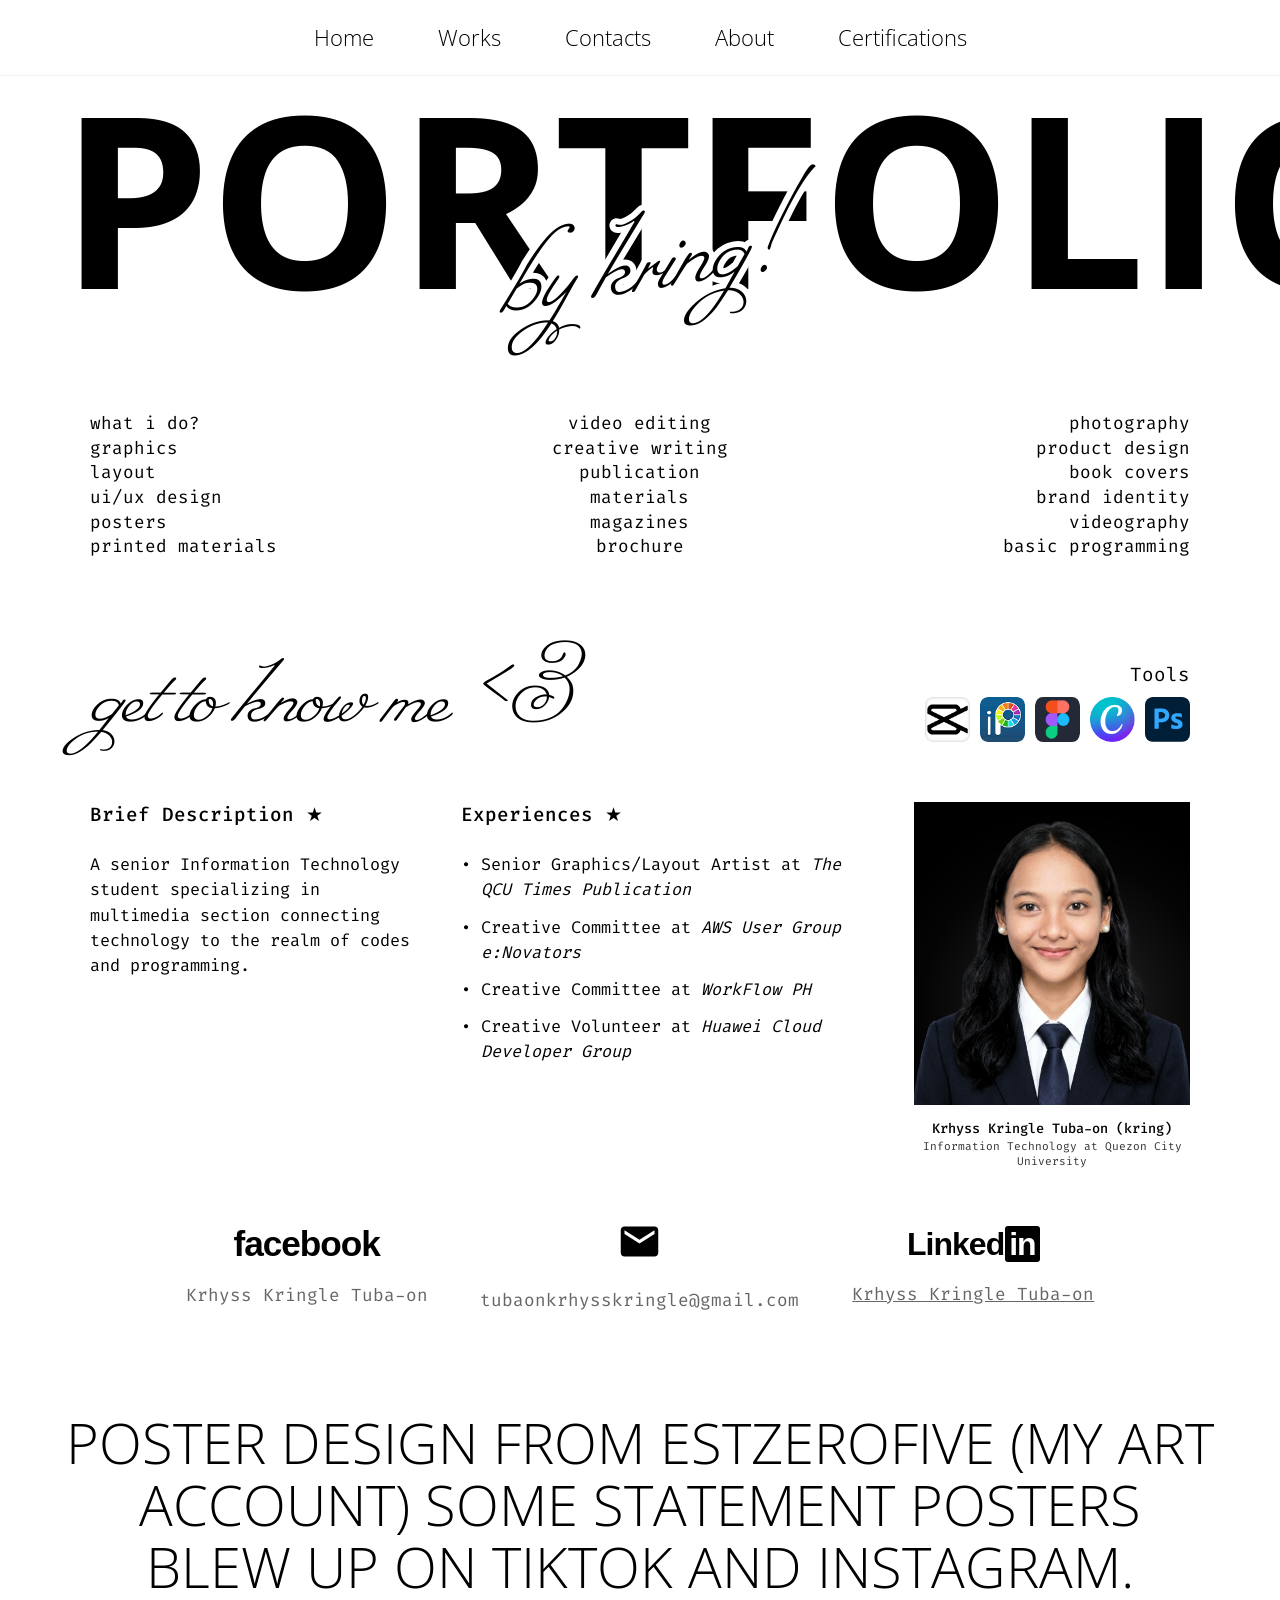
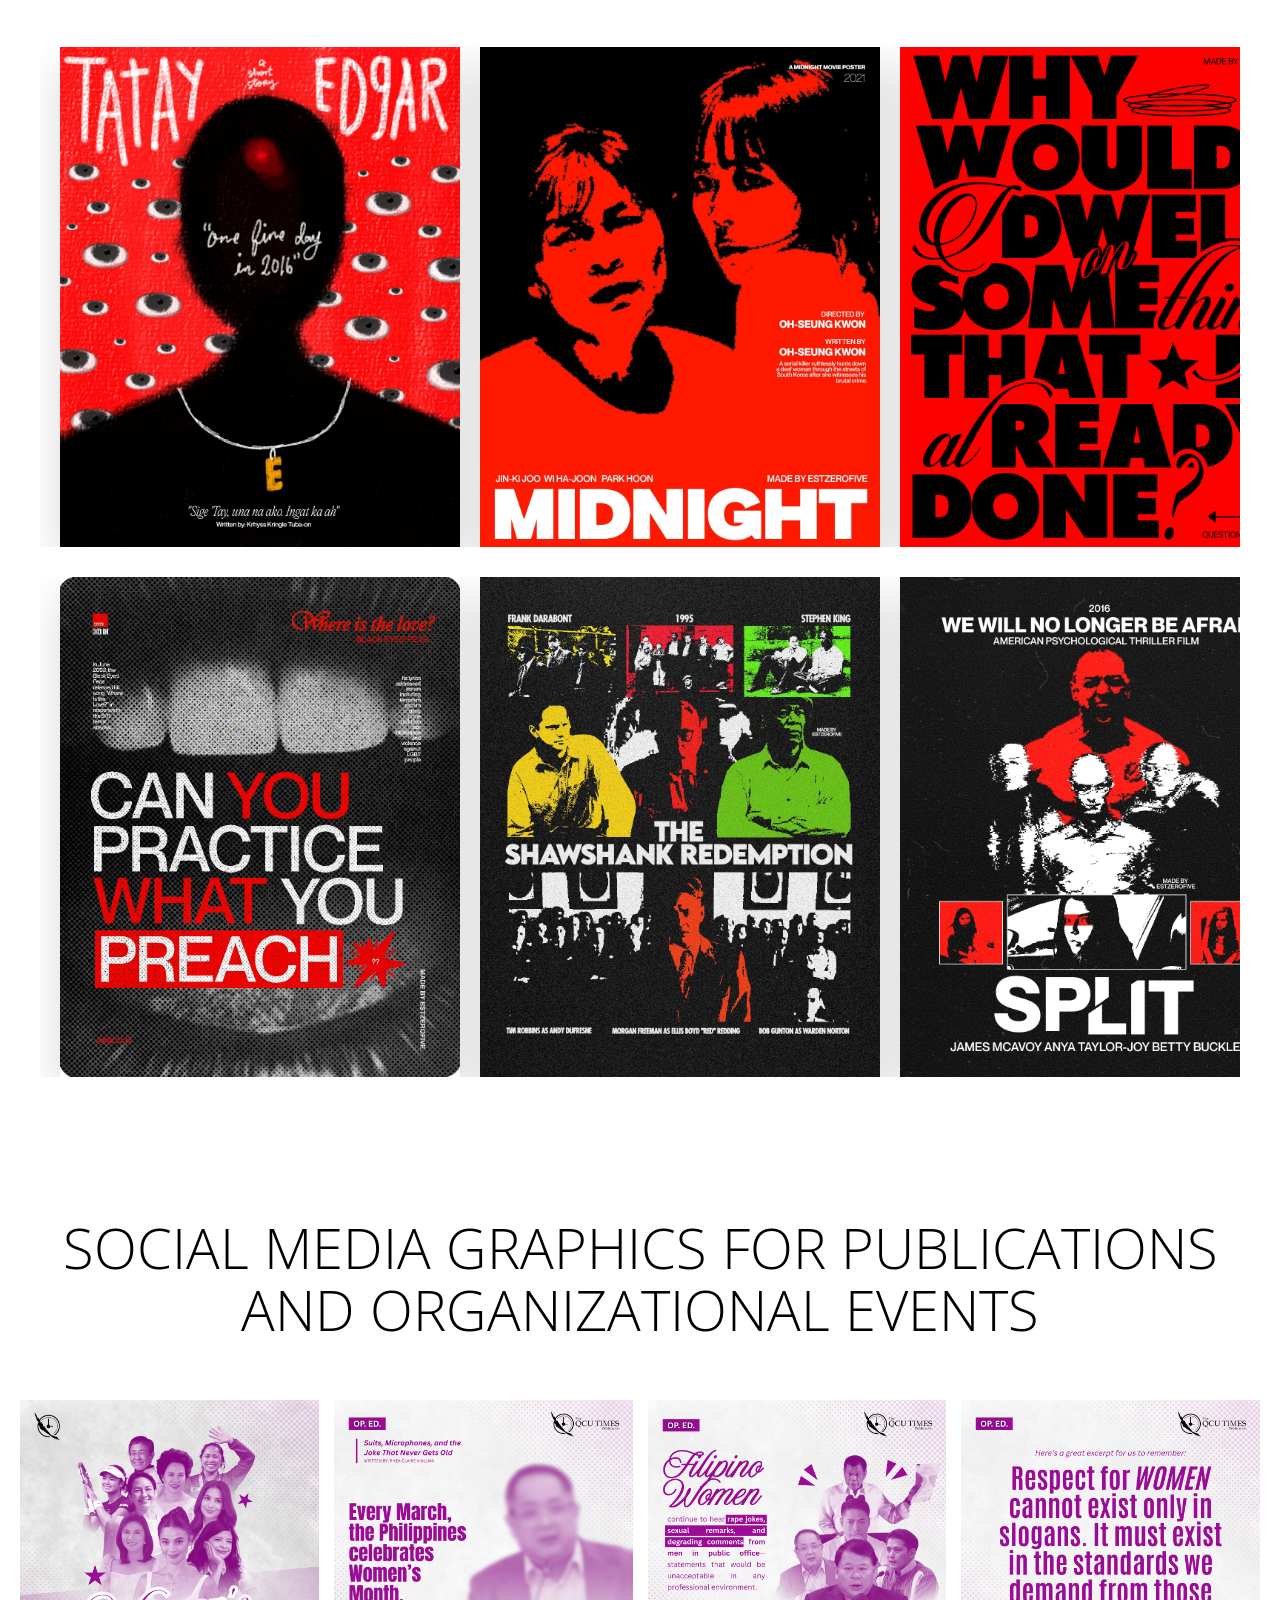
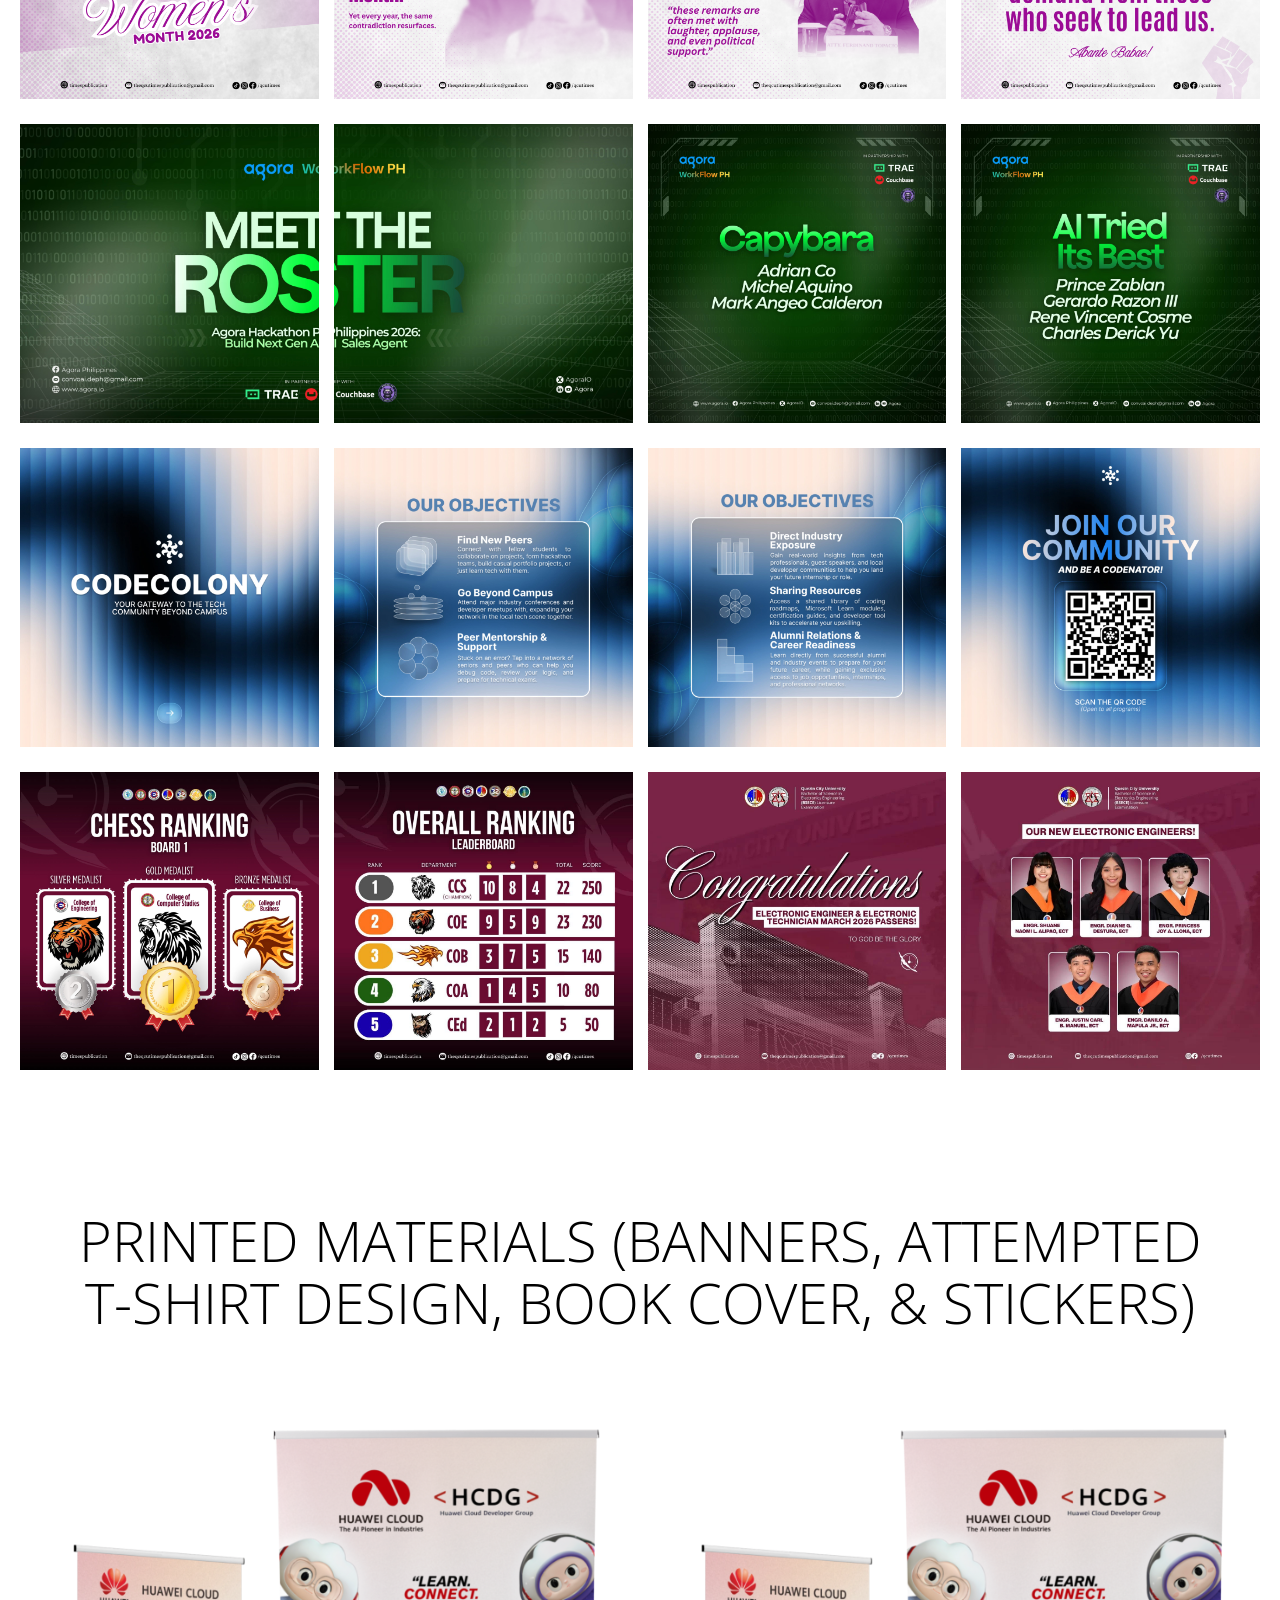
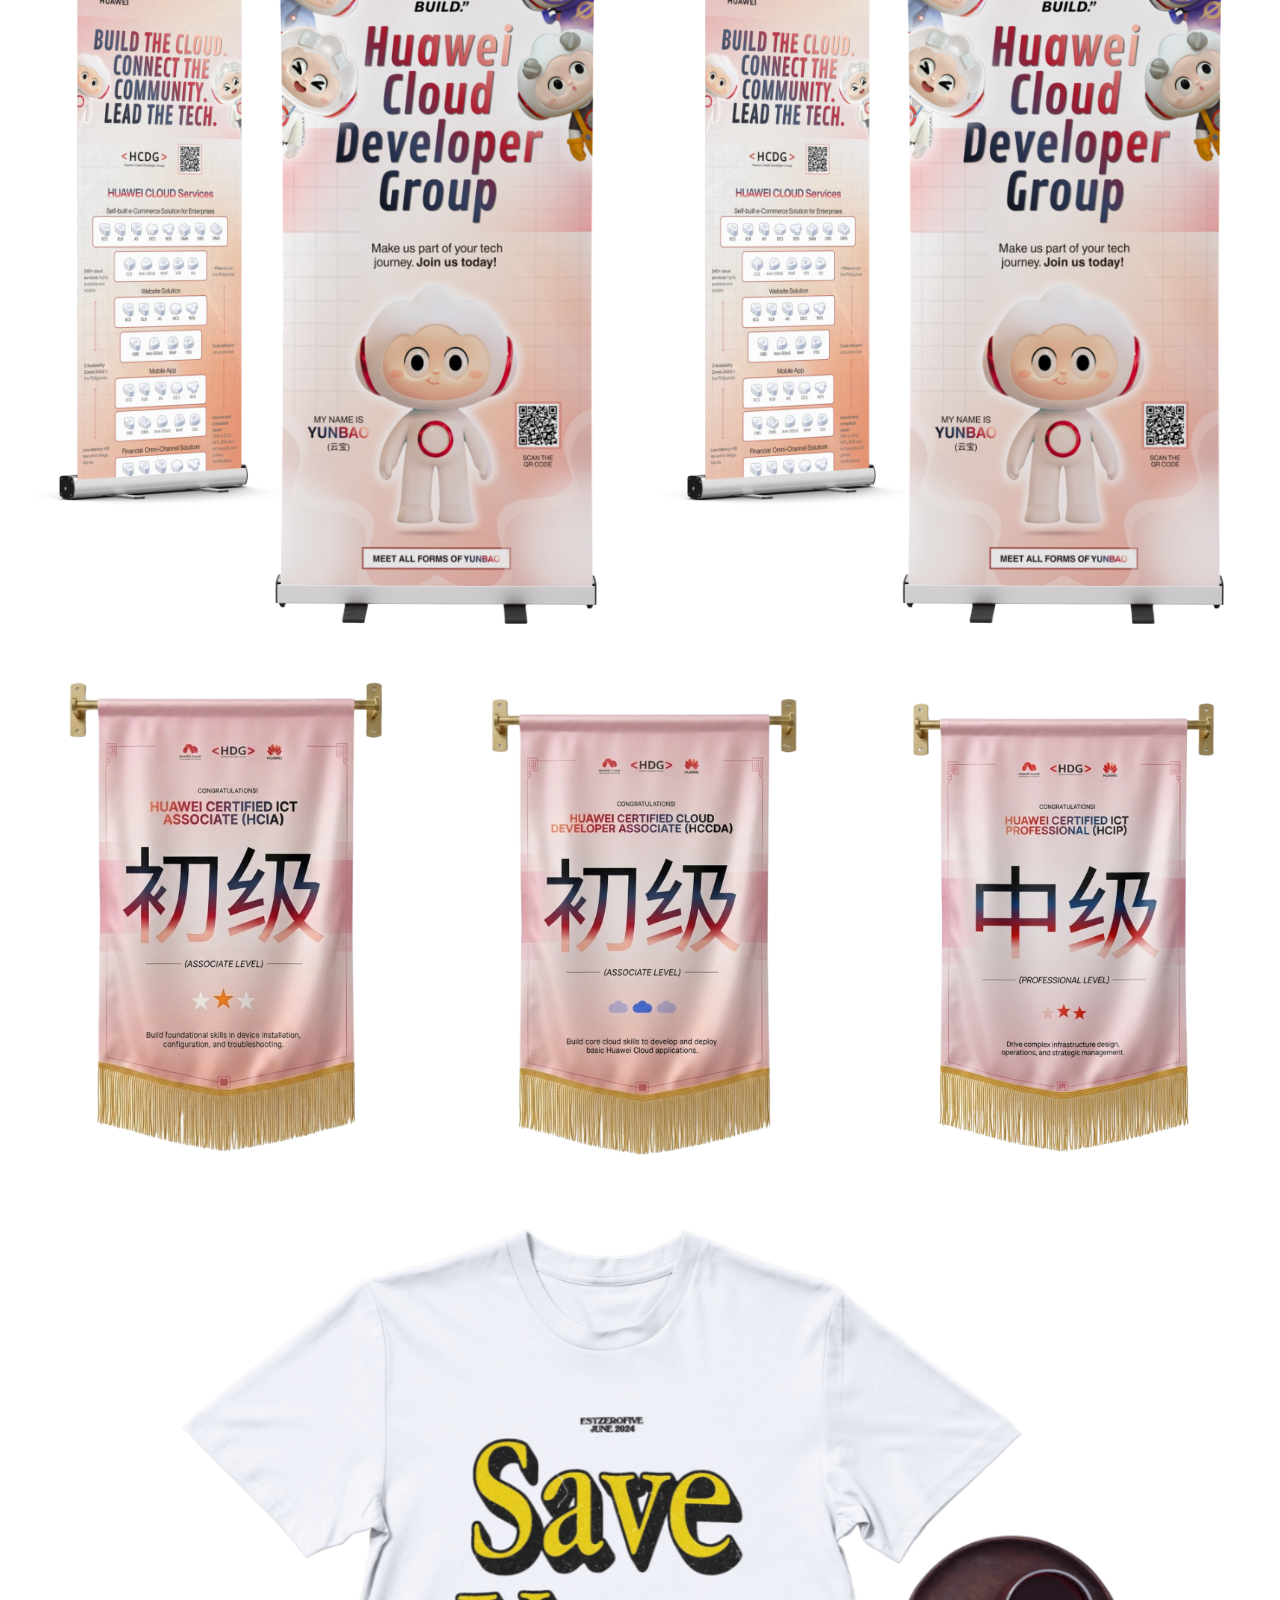
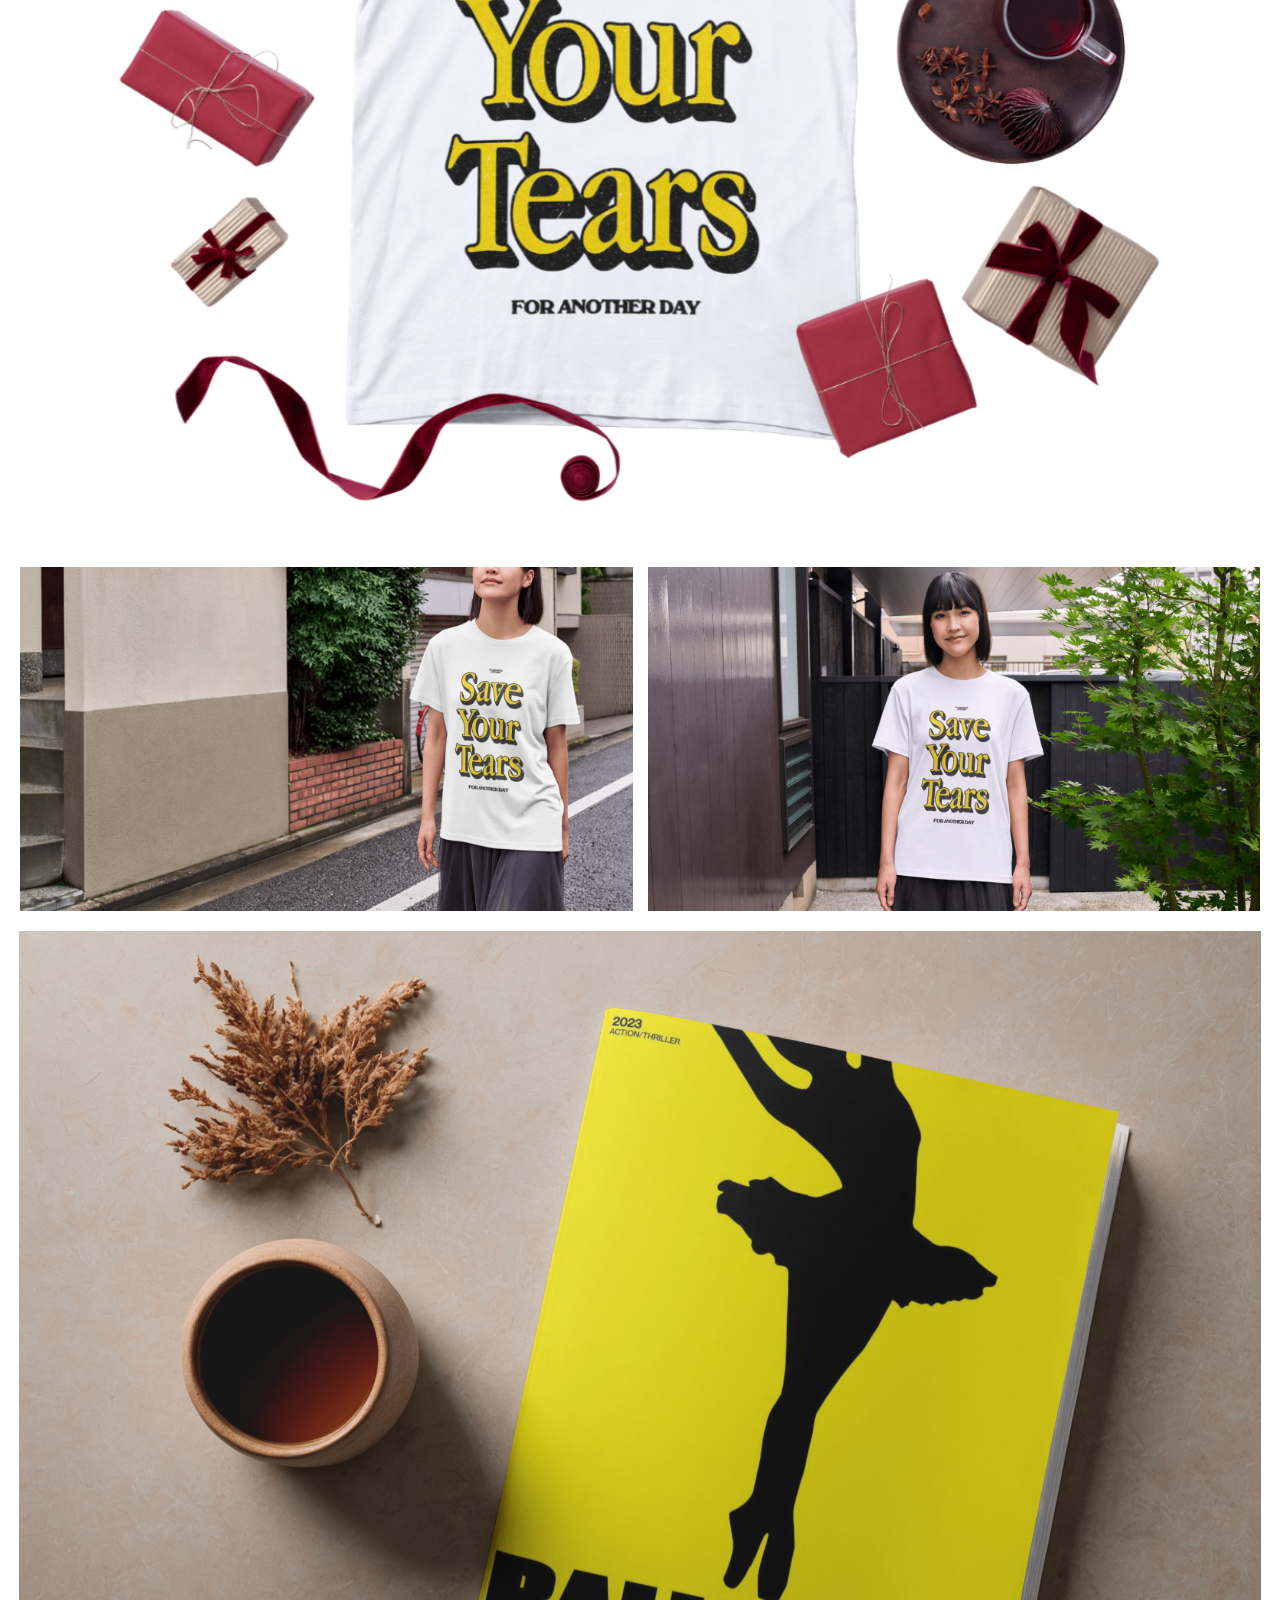
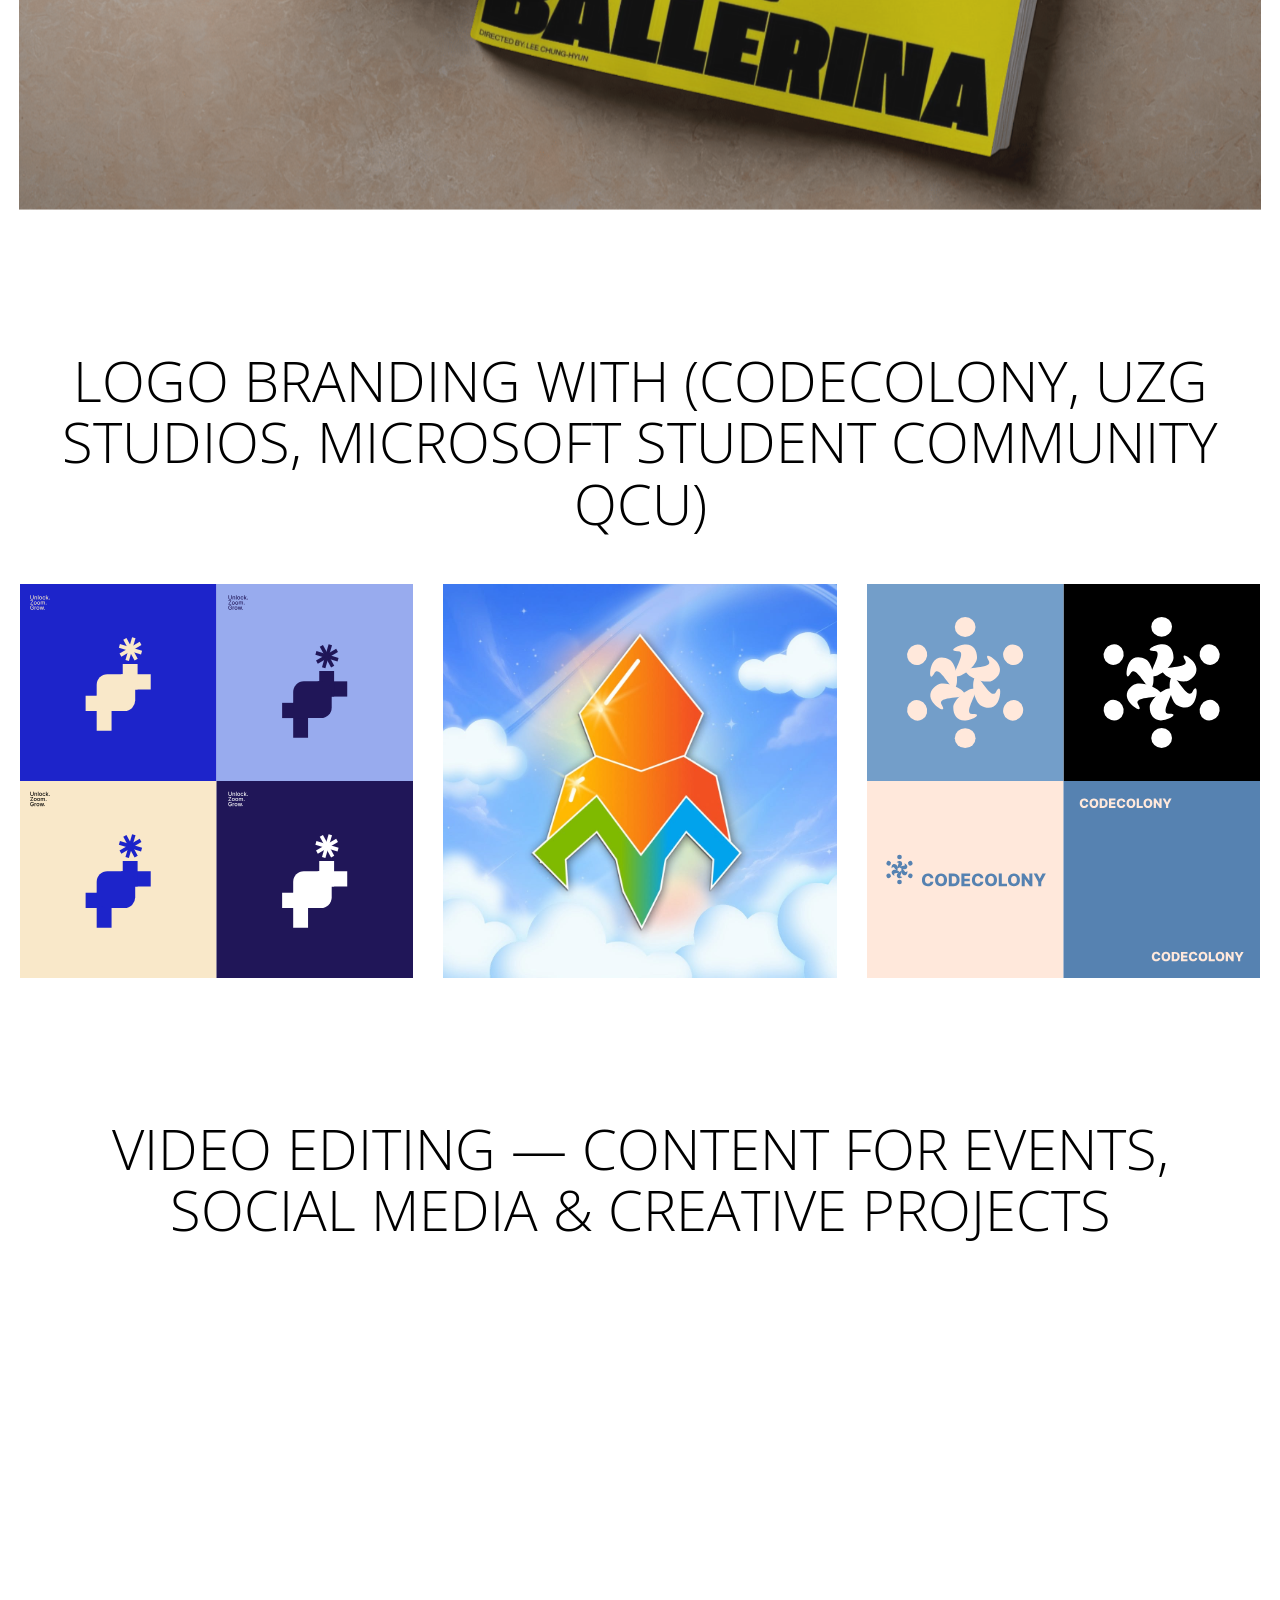
==== index.html @ c49d23ec "Eto na ang paglahatan" ====
<!DOCTYPE html>
<html lang="en">
<head>
  <meta charset="UTF-8">
  <meta name="viewport" content="width=device-width, initial-scale=1.0">
  <title>PORTFOLIO by kring!</title>
  
  <!-- Google Fonts Import -->
  <link rel="preconnect" href="https://fonts.googleapis.com">
  <link rel="preconnect" href="https://fonts.gstatic.com" crossorigin>
  <link href="https://fonts.googleapis.com/css2?family=Fira+Code:wght@300;400;500&family=Miss+Fajardose&family=Open+Sans+Condensed:wght@300;700&display=swap" rel="stylesheet">
  
  <link rel="stylesheet" href="style.css">
</head>
<body>

  <!-- Navigation -->
  <nav class="navbar">
    <a href="index.html">Home</a>
    <a href="works.html">Works</a>
    <a href="contacts.html">Contacts</a>
    <a href="about.html">About</a>
    <a href="certificate.html">Certifications</a>
  </nav>

 <!-- Hero Section -->
<section class="hero-section">
  <div class="hero-wrapper">
    
    <!-- Title -->
    <div class="hero-title-container">
      <h1 class="hero-main-text">PORTFOLIO</h1>
      <span class="hero-script-text">by kring!</span>
    </div>

    <!-- What I Do Grid -->
    <div class="what-i-do-grid">
      <div class="grid-col left">
        <p class="col-header">what i do?</p>
        <p>graphics</p>
        <p>layout</p>
        <p>ui/ux design</p>
        <p>posters</p>
        <p>printed materials</p>
      </div>

      <div class="grid-col center">
        <p>video editing</p>
        <p>creative writing</p>
        <p>publication</p>
        <p>materials</p>
        <p>magazines</p>
        <p>brochure</p>
      </div>

      <div class="grid-col right">
        <p>photography</p>
        <p>product design</p>
        <p>book covers</p>
        <p>brand identity</p>
        <p>videography</p>
        <p>basic programming</p>
      </div>
    </div>

  </div>
</section>
  <!-- About Section -->
  <section class="about-section">
    <div class="about-top">
      <h2 class="about-title">get to know me &lt;3</h2>
      
      <div class="tools-container">
        <p class="tools-label">Tools</p>
        <div class="tools-icons">
          <!-- Palitan ang src ng tunay mong tool icon paths -->
          <img src="./pictures/capcut.png" alt="CapCut">
          <img src="./pictures/ibis.png" alt="ibisPaint">
          <img src="./pictures/figma.png" alt="Figma">
          <img src="./pictures/canva.png" alt="Canva">
          <img src="./pictures/ps.png" alt="Photoshop">
        </div>
      </div>
    </div>

    <div class="about-content">
      <div class="about-column">
        <h3>Brief Description ★</h3>
        <p>A senior Information Technology student specializing in multimedia section connecting technology to the realm of codes and programming.</p>
      </div>

      <div class="about-column">
        <h3>Experiences ★</h3>
        <ul>
          <li>Senior Graphics/Layout Artist at <em>The QCU Times Publication</em></li>
          <li>Creative Committee at <em>AWS User Group e:Novators</em></li>
          <li>Creative Committee at <em>WorkFlow PH</em></li>
          <li>Creative Volunteer at <em>Huawei Cloud Developer Group</em></li>
        </ul>
      </div>

      <div class="profile-column">
        <div class="profile-frame">
          <img src="./pictures/kring.svg" alt="Krhyss Kringle Tuba-on">
        </div>
        <p class="profile-name">Krhyss Kringle Tuba-on (kring)</p>
        <p class="profile-sub">Information Technology at Quezon City University</p>
      </div>
    </div>
  </section>

  <!-- Contact Section -->
  <section class="contact-section">
    <div class="contact-grid">
      
      <div class="contact-item">
        <div class="contact-logo text-logo">facebook</div>
        <a href="https://facebook.com/tubaon.krhysskringle" target="_blank">Krhyss Kringle Tuba-on</a>
      </div>

      <div class="contact-item">
        <div class="contact-logo icon-logo">
          <!-- Gmail / M Logo Icon -->
          <svg viewBox="0 0 24 24" width="45" height="45" fill="#000">
            <path d="M20 4H4c-1.1 0-2 .9-2 2v12c0 1.1.9 2 2 2h16c1.1 0 2-.9 2-2V6c0-1.1-.9-2-2-2zm0 4l-8 5-8-5V6l8 5 8-5v2z"/>
          </svg>
        </div>
        <a href="https://mail.google.com/mail/?view=cm&fs=1&to=tubaonkrhysskringle@gmail.com">tubaonkrhysskringle@gmail.com</a>
      </div>

      <div class="contact-item">
        <div class="contact-logo text-logo linkedin">Linked<span>in</span></div>
        <a href="https://linkedin.com/in/krhyss-kringle-tuba-on-937260371/" target="_blank" class="underline-link">Krhyss Kringle Tuba-on</a>
      </div>

    </div>
  </section>  

  <!-- Section 1: Posters -->
  <section class="portfolio-section" id="works">
    <h2 class="section-title">
      POSTER DESIGN FROM ESTZEROFIVE (MY ART ACCOUNT) SOME STATEMENT POSTERS BLEW UP ON TIKTOK AND INSTAGRAM.
    </h2>
    <div class="gallery-carousel top-carousel">
      <div class="carousel-track">
        <img src="./posters/a.jpg" alt="Poster Design">
        <img src="./posters/12.jpg" alt="Poster Design">
        <img src="./posters/d.png" alt="Poster Design">
        <img src="./posters/14.jpg" alt="Poster Design">
        <img src="./posters/13.jpg" alt="Poster Design">
        <img src="./posters/a.jpg" alt="Poster Design">
        <img src="./posters/12.jpg" alt="Poster Design">
        <img src="./posters/d.png" alt="Poster Design">
        <img src="./posters/14.jpg" alt="Poster Design">
        <img src="./posters/13.jpg" alt="Poster Design">
      </div>
    </div>

    <div class="gallery-carousel bottom-carousel">
      <div class="carousel-track">
        <img src="./posters/9.jpg" alt="Poster Design">
        <img src="./posters/10.jpg" alt="Poster Design">
        <img src="./posters/11.jpg" alt="Poster Design">
        <img src="./posters/8.jpg" alt="Poster Design">
        <img src="./posters/5.jpg" alt="Poster Design">
        <img src="./posters/9.jpg" alt="Poster Design">
        <img src="./posters/10.jpg" alt="Poster Design">
        <img src="./posters/11.jpg" alt="Poster Design">
        <img src="./posters/8.jpg" alt="Poster Design">
        <img src="./posters/5.jpg" alt="Poster Design">
      </div>
    </div>
  </section>

  <!-- Section 2: Social Media Graphics -->
  <section class="portfolio-section">
    <h2 class="section-title">
      SOCIAL MEDIA GRAPHICS FOR PUBLICATIONS AND ORGANIZATIONAL EVENTS
    </h2>
    <div class="gallery-grid grid-4">
      <img src="./pubmat/Wom 1.png" alt="Social Media Graphic">
      <img src="./pubmat/Wom 2.png" alt="Social Media Graphic">
      <img src="./pubmat/Wom 3.png" alt="Social Media Graphic">
      <img src="./pubmat/Wom 4.png" alt="Social Media Graphic">
      <img src="./pubmat/Ros1.jpg" alt="Social Media Graphic">
      <img src="./pubmat/Ros2.jpg" alt="Social Media Graphic">
      <img src="./pubmat/Ros3.jpg" alt="Social Media Graphic">
      <img src="./pubmat/Ros4.jpg" alt="Social Media Graphic">
      <img src="./pubmat/cc4.jpg" alt="Social Media Graphic">
      <img src="./pubmat/cc1.jpg" alt="Social Media Graphic">
      <img src="./pubmat/cc2.jpg" alt="Social Media Graphic">
      <img src="./pubmat/cc3.jpg" alt="Social Media Graphic">
      <img src="./pubmat/t1.jpg" alt="Social Media Graphic">
      <img src="./pubmat/t2.jpg" alt="Social Media Graphic">
      <img src="./pubmat/t3.jpg" alt="Social Media Graphic">
      <img src="./pubmat/t4.jpg" alt="Social Media Graphic">
    </div>
  </section>

  <!-- Section 3: Printed Materials -->
  <section class="portfolio-section">
    <h2 class="section-title">
      PRINTED MATERIALS (BANNERS, ATTEMPTED T-SHIRT DESIGN, BOOK COVER, & STICKERS)
    </h2>
    <div class="gallery-grid grid-3">
      <img src="./printedmats/design1.svg" alt="Banner Design">
      <img src="./printedmats/design1.svg" alt="Banner Design">
    </div>

    <div class="gallery-grid grid-6">
      <img src="./printedmats/Untitled design (5).png" alt="Banner Design">
      <img src="./printedmats/Untitled design (6).png" alt="Banner Design">
      <img src="./printedmats/Untitled design (7).png" alt="Banner Design">
      
    </div>
    <div class="cloth-container" >
      <img src="./printedmats/3 2.svg" alt="Banner Design">
    </div>
  

    <div class="gallery-grid grid-5">
      <img src="./printedmats/MC1.svg" alt="Banner Design">
      <img src="./printedmats/MC2.svg" alt="Banner Design">
    </div>

    <div class="book-cover-container">
      <img src="./printedmats/MC3.svg" alt="Banner Design">
    </div>
  </section>

<section class="portfolio-section">
  <h2 class="section-title">
   LOGO BRANDING WITH (CODECOLONY, UZG STUDIOS, MICROSOFT STUDENT COMMUNITY QCU)
  </h2>

  <div class="logo-container">
    <img src="./logo/hi.svg" alt="Book Cover Design">
    <img src="./logo/ha.svg" alt="Book Cover Design">
    <img src="./logo/he.svg" alt="Book Cover Design">
  </div>
</section>

<!-- Section: Video Editing -->
<section class="portfolio-section" id="video-section">
  <h2 class="section-title">
    VIDEO EDITING — CONTENT FOR EVENTS, SOCIAL MEDIA & CREATIVE PROJECTS
  </h2>

  <div class="video-row">
    <video class="auto-video" src="./Videos/EP1.mp4" muted loop playsinline></video>
    <video class="auto-video" src="./Videos/EP2.mp4" muted loop playsinline></video>
    <video class="auto-video" src="./Videos/EP3.mp4" muted loop playsinline></video>
  </div>
</section>

</body>

<script>
  // Autoplay videos when they enter the viewport
  const videos = document.querySelectorAll('.auto-video');
  const observer = new IntersectionObserver((entries) => {
    entries.forEach(entry => {
      if (entry.isIntersecting) {
        entry.target.play();
      } else {
        entry.target.pause();
      }
    });
  }, { threshold: 0.3 });

  videos.forEach(video => observer.observe(video));

  // Highlight active navbar link based on current filename
  (function setActiveNav() {
    const links = document.querySelectorAll('.navbar a');
    const current = location.pathname.split('/').pop() || 'index.html';
    // Do not highlight Home (index.html)
    if (current === 'index.html') return;
    links.forEach(a => {
      if (a.getAttribute('href') === current) {
        a.classList.add('active');
        a.setAttribute('aria-current', 'page');
      }
    });
  })();
</script>

</html>
---- style.css ----
/* --- RESET & GLOBAL STYLES --- */
* {
  margin: 0;
  padding: 0;
  box-sizing: border-box;
}

html {
  scroll-behavior: smooth;
  overflow-x: hidden;
}

body {
  background-color: #ffffff;
  color: #000000;
  font-family: 'Fira Code', 'Google Sans Code', monospace; /* Default Monospace */
  padding: 100px 60px 40px;
  margin: 0 auto;
  overflow-x: hidden;
}

/* --- NAVIGATION --- */
.navbar {
  display: flex;
  justify-content: center;
  gap: 40px;
  position: fixed;
  top: 0;
  left: 0;
  right: 0;
  z-index: 1000;
  background: rgba(255, 255, 255, 0.95);
  padding: 16px 20px;
  backdrop-filter: blur(6px);
  border-bottom: 1px solid rgba(0, 0, 0, 0.05);
}

.navbar a {
  font-family: 'Open Sans Condensed', sans-serif;
  font-weight: 260;
  font-size: 1.4rem;
  color: #000;
  text-decoration: none;
  padding: 6px 12px;
  border-radius: 999px;
  transition: background-color 0.2s ease, color 0.2s ease, transform 0.2s ease;
}

.navbar a:hover,
.navbar a:focus-visible {
  background-color: #000;
  color: #fff;
  transform: translateY(-2px);
}

/* Active nav link for current page */
.navbar a.active {
  background-color: #000;
  color: #fff;
  transform: translateY(-2px);
}

/* --- HERO SECTION --- */
.hero-section {
  text-align: center;
  
  /* Bawasan ito mula 150px papuntang 60px o 80px */
  margin-bottom: 70px; 
}

/* Container para parehong-pareho ang lapad ng Title at ng Grid sa ibaba */
.hero-wrapper {
  display: inline-block;
  max-width: 100%;
}

.hero-title-container {
  position: relative;
  display: block;
  margin-bottom: 60px;
  width: 100%;
}

.hero-main-text {
  font-family: 'Open Sans Condensed', sans-serif;
  font-weight: 700;
  font-size: 15rem;
  line-height: 0.8;
  letter-spacing: -2px;
  text-transform: uppercase;
  margin: 0;
  display: block;
  width: 100%;
}

/* FLEXBOX LAYOUT PARA MAPANTAY SA GILID */
.what-i-do-grid {
  display: flex;
  justify-content: space-between;
  width: 100%;

  /* GAMITIN ANG PADDING-TOP SA HALIP NA MARGIN-TOP */
  padding-top: 60px; /* Dagdagan mo gawin mong 120px o 140px kung gusto mo mas mababa pa */
}

/* TEXT ALIGNMENT BAWAT COLUMN */
.grid-col.left {
  text-align: left; /* Nakadikit sa kaliwang gilid ng "P" */
}

.grid-col.center {
  text-align: center; /* Naka-gitna */
}

.grid-col.right {
  text-align: right; /* Nakadikit sa kanang gilid ng "O" */
}

.grid-col p {
  font-size: 1.1rem;
  line-height: 1.35;
  font-weight: 400;
}

.hero-script-text {
  font-family: 'Miss Fajardose', cursive;
  font-size: 10rem;
  position: absolute;
  bottom: -60px;
  left: 50%;
  transform-origin: center center;
  transform: translate(-50%, 0) rotate(-9deg);
  white-space: nowrap;
  pointer-events: none;
  z-index: 2; /* Papalitawin sa ibabaw ng PORTFOLIO */

  /* MAKAPAL NA WHITE OUTLINE */
  -webkit-text-stroke: 12px #ffffff; /* Kapal ng outline at kulay */
  paint-order: stroke fill;           /* Sinisigurado nito na nasa likod ng itim na text ang outline */

}

.what-i-do-grid {
  display: grid;
  grid-template-columns: repeat(3, 1fr);
  gap: 20px;
  text-align: left;
  max-width: 1100px;
  margin: 0 auto;
}

.grid-col p {
  font-size: 1.1rem;
  line-height: 1.4;
  font-weight: 400;
}

.grid-col .col-header {
  margin-bottom: 0px;
}

/* --- PORTFOLIO SECTIONS --- */
.portfolio-section {
  margin-bottom: 120px;
  text-align: center;
  padding-top: 20px;
}

.section-title {
  font-family: 'Open Sans Condensed', sans-serif;
  font-weight: 300;
  font-size: 3.5rem;
  line-height: 1.1;
  text-transform: uppercase;
  max-width: 1200px;
  margin: 0 auto 50px auto;
}

.see-more-btn {
  display: inline-block;
  margin: 0 auto 30px auto;
  padding: 10px 22px;
  border: 1px solid #000;
  border-radius: 999px;
  color: #000;
  text-decoration: none;
  font-family: 'Open Sans Condensed', sans-serif;
  font-size: 1rem;
  font-weight: 700;
  text-transform: uppercase;
  letter-spacing: 0.5px;
  background: #fff;
  transition: background-color 0.2s ease, color 0.2s ease, transform 0.2s ease;
}

.see-more-btn:hover,
.see-more-btn:focus-visible {
  background-color: #000;
  color: #fff;
  transform: translateY(-2px);
}

.works-page {
  text-align: center;
}

.works-list {
  display: grid;
  grid-template-columns: repeat(auto-fit, minmax(180px, 1fr));
  gap: 10px;
  max-width: 1200px;
  margin: 0 auto;
}

.gallery-section {
  margin-bottom: 40px;
}

.gallery-section-title {
  font-family: 'Open Sans Condensed', sans-serif;
  font-size: 1.4rem;
  font-weight: 700;
  text-transform: uppercase;
  letter-spacing: 0.2em;
  text-align: left;
  margin: 0 0 16px;
}

.works-card {
  background: #fff;
  border: 1px solid #ececec;
  padding: 0;
  overflow: hidden;
  box-shadow: 0 8px 24px rgba(0, 0, 0, 0.06);
  transition: transform 0.25s ease, box-shadow 0.25s ease;
}

.works-card:hover {
  transform: translateY(-8px);
  box-shadow: 0 14px 30px rgba(0, 0, 0, 0.12);
}

.works-card img {
  display: block;
  width: 100%;
  height: 100%;
  object-fit: cover;
}

.poster-card img {
  aspect-ratio: 3 / 4;
}

.pubmat-card img {
  aspect-ratio: 4 / 5;
}

.gallery-carousel {
  overflow: hidden;
  margin: 0 -20px 30px -20px;
  padding: 0 20px;
}

.carousel-track {
  display: flex;
  gap: 20px;
  width: max-content;
  min-width: max-content;
  align-items: flex-start;
  margin-left: 0;
}

.carousel-track img {
  flex: 0 0 calc((20px - 20px) / 5);
  min-width: 400px;
  height: auto;
  aspect-ratio: 4 / 5;
  aspect-ratio: 4 / 5;
  object-fit: cover;
  object-position: center;
  box-shadow: 0 18px 40px rgba(0, 0, 0, 0.15);
}

.top-carousel .carousel-track {
  animation: scroll-left 24s linear infinite;
}

.bottom-carousel .carousel-track {
  animation: scroll-right 24s linear infinite;
}

@keyframes scroll-left {
  0% {
    transform: translateX(0);
  }
  100% {
    transform: translateX(-50%);
  }
}

@keyframes scroll-right {
  0% {
    transform: translateX(-50%);
  }
  100% {
    transform: translateX(0);
  }
}

.gallery-grid {
  display: grid;
  grid-template-columns: repeat(5, minmax(0, 1fr));
  gap: 15px;
  width: 100vw;
  max-width: 110vw;
  margin: 0 calc(-50vw + 50%);
  padding: 0 20px;
}

.gallery-grid.grid-4 {
  grid-template-columns: repeat(4, minmax(0, 1fr));
}

.gallery-grid.grid-3 {
  grid-template-columns: repeat(2, minmax(0, 1fr));
  max-width: 100%vw;
}

.gallery-grid.grid-6 {
  grid-template-columns: repeat(3, minmax(0, 1fr));
}

.gallery-grid.grid-5 {
  grid-template-columns: repeat(2, minmax(0, 1fr));
  width: 100vw;
  max-width: 100vw;
  margin: 20px calc(-50vw + 50%) 0 calc(-50vw + 50%);
  justify-items: center;
  align-items: center;
  gap: 15px;
  padding: 0 20px;
}

.gallery-grid.grid-5 img {
  width: 100%;
  max-width: 100%;
  height: auto;
  object-fit: cover;
  display: block;
  padding-top: 10px;
}

.gallery-grid img {
  width: 100%;
  height: auto;
  object-fit: cover;
  display: block;
  padding-top: 10px;
}

.cloth-container {
  width: 100vw;
  max-width: 100vw;
  margin: 20px calc(-50vw + 50%) 0 calc(-50vw + 50%);
  display: flex;
  justify-content: center;
  align-items: center;
}

.cloth-container img {
  display: block;
  width: 100%;
  max-width: 100%;
  height: auto;
}

.book-cover-container {
  display: flex;
  justify-content: center;
  align-items: center;
  width: 100vw;
  max-width: 100vw;
  margin: 20px calc(-50vw + 50%) 0 calc(-50vw + 50%);
}

.book-cover-container img {
  display: block;
  width: 100%;
  max-width: 97%;
  height: auto;
  object-fit: cover;
  padding-top: 0;
}

.banner-container {
  display: flex;
  justify-content: center;
  align-items: center;
  margin-top: 10px;
}

.banner-container img {
  display: block;
  width: 100%;
  max-width: 2000px;
  height: auto;
  object-fit: cover;
}

/* --- ABOUT SECTION --- */
.about-section {
  max-width: 1100px;
  margin: 0 auto 50px auto;
  padding-top: 10px;
}

.about-top {
  display: flex;
  justify-content: space-between;
  align-items: flex-end;
  margin-bottom: 60px;
}

.about-title {
  font-family: 'Miss Fajardose', cursive;
  font-size: 8rem;
  font-weight: 400;
  line-height: 0.8;
}

.tools-container {
  text-align: right;
}

.tools-label {
  font-size: 1.2rem;
  margin-bottom: 10px;
}

.tools-icons {
  display: flex;
  gap: 10px;
}

.tools-icons img {
  width: 45px;
  height: 45px;
  border-radius: 8px;
  object-fit: cover;
}

.about-content {
  display: grid;
  grid-template-columns: 1.2fr 1.5fr 1fr;
  gap: 40px;
  padding-top: 0;
}

.about-column h3 {
  font-size: 1.2rem;
  font-weight: 500;
  margin-bottom: 25px;
}

.about-column p, 
.about-column ul {
  font-size: 1.05rem;
  line-height: 1.5;
}

.about-column ul {
  list-style-type: none;
}

.about-column ul li {
  position: relative;
  padding-left: 20px;
  margin-bottom: 12px;
}

.about-column ul li::before {
  content: "•";
  position: absolute;
  left: 0;
}

/* Profile Photo Card */
.profile-column {
  text-align: center;
}

.profile-frame {
  width: 100%;
  aspect-ratio: 1 / 1.1;
  background-color: #000;
  margin-bottom: 15px;
  overflow: hidden;
}

.profile-frame img {
  width: 100%;
  height: 100%;
  object-fit: cover;
}

.profile-name {
  font-size: 0.85rem;
  font-weight: 500;
}

.profile-sub {
  font-size: 0.7rem;
  color: #333;
  margin-top: 2px;
}

/* --- CONTACT SECTION --- */
.contact-section {
  max-width: 1000px;
  margin: 0 auto 80px auto;
}

/* --- CONTACTS PAGE (custom) --- */
.contacts-container {
  display: grid;
  grid-template-columns: 1fr 1fr;
  gap: 40px;
  max-width: 1100px;
  margin: 0 auto;
  align-items: start;
  text-align: left;
}

.contact-details h2,
.contact-form h2 {
  font-family: 'Open Sans Condensed', sans-serif;
  font-size: 1.6rem;
  margin-bottom: 10px;
}

.contact-details p {
  color: #333;
  margin: 0 0 22px;
  font-size: 1rem;
  line-height: 1.8;
}

.contact-list {
  list-style: none;
  padding: 0;
  margin: 0 0 22px 0;
  color: #111;
}

.social-links {
  display: flex;
  flex-wrap: wrap;
  gap: 12px;
  align-items: center;
  font-size: 1rem;
}

.social-links a {
  color: #111;
  text-decoration: none;
  margin-right: 0;
  font-weight: 600;
}

.social-links::before {
  content: "";
}

.contact-list li {
  margin-bottom: 10px;
  font-size: 1rem;
}

.social-links a {
  color: #111;
  text-decoration: none;
  margin-right: 8px;
  font-weight: 600;
}

.contact-form form {
  display: flex;
  flex-direction: column;
  gap: 10px;
}

.contact-form label {
  font-size: 0.9rem;
  color: #222;
}

.contact-form input[type="text"],
.contact-form input[type="email"],
.contact-form textarea {
  padding: 10px 12px;
  border: 1px solid #ddd;
  border-radius: 8px;
  font-size: 1rem;
  font-family: inherit;
  resize: vertical;
}

.contact-form .btn {
  display: inline-block;
  padding: 10px 16px;
  background: #000;
  color: #fff;
  border: none;
  border-radius: 999px;
  cursor: pointer;
  font-weight: 700;
  text-transform: uppercase;
}

.contact-form .btn:hover {
  transform: translateY(-2px);
}

.note {
  font-size: 0.85rem;
  color: #666;
  margin-top: 8px;
}

@media (max-width: 900px) {
  .contacts-container { grid-template-columns: 1fr; gap: 28px; }
}

.contact-grid {
  display: grid;
  grid-template-columns: repeat(3, 1fr);
  align-items: center;
  text-align: center;
}

.contact-item {
  display: flex;
  flex-direction: column;
  align-items: center;
  gap: 20px;
  
}

.contact-logo.text-logo {
  font-family: sans-serif;
  font-weight: 900;
  font-size: 2.2rem;
  letter-spacing: -1px;
}

.contact-logo.linkedin {
  font-family: sans-serif;
  font-weight: 700;
  font-size: 2rem;
}

.contact-logo.linkedin span {
  background: #000;
  color: #fff;
  padding: 0 4px;
  border-radius: 3px;
  margin-left: 1px;
}

.contact-item a {
  color: #666;
  text-decoration: none;
  font-size: 1.1rem;
}

.contact-item a.underline-link {
  text-decoration: underline;
}

.logo-container {
  display: grid;
  grid-template-columns: repeat(3, minmax(0, 1fr));
  gap: 30px;
  width: 100vw;
  max-width: 100vw;
  margin: 40px calc(-50vw + 50%) 0 calc(-50vw + 50%);
  justify-items: center;
  align-items: center;
  padding: 0 20px;
}


.logo-container img {
  width: 100%;
  max-width: 600px;
  height: auto;
  object-fit: contain;
  display: block;
}

.certificate-grid {
  display: grid;
  grid-template-columns: repeat(auto-fit, minmax(280px, 1fr));
  gap: 24px;
  max-width: 1400px;
  margin: 40px auto 0 auto;
  padding: 0 20px;
}

.certificate-item {
  background: #fff;
  border: 1px solid #e8e8e8;
  padding: 16px;
  border-radius: 12px;

  transition: transform 0.2s ease, box-shadow 0.2s ease;
}

.certificate-item:hover {
  transform: translateY(-4px);
  box-shadow: 0 12px 24px rgba(0, 0, 0, 0.08);
}

.certificate-image {
  width: 100%;
  aspect-ratio: 4 / 3;
  object-fit: cover;
  border-radius: 8px;
  background: #f4f4f4;
  margin-bottom: 14px;
}

.certificate-details {
  text-align: left;
}

.certificate-title {
  font-size: 1rem;
  font-weight: 700;
  margin: 0 0 6px 0;
}

.certificate-issuer,
.certificate-date {
  font-size: 0.95rem;
  color: #666;
  margin: 0 0 4px 0;
}

.certificate-date {
  color: #888;
}

/* --- VIDEO ROW --- */
.lightbox { cursor: zoom-in; display: inline-block; }

/* Lightbox overlay */
.lb-overlay {
  position: fixed;
  inset: 0;
  background: rgba(0,0,0,0.85);
  display: none;
  align-items: center;
  justify-content: center;
  z-index: 2000;
  padding: 20px;
}
.lb-overlay.open { display: flex; }

.lb-content { max-width: 95vw; max-height: 95vh; display:flex; flex-direction:column; align-items:center; }
.lb-image { max-width: 100%; max-height: 85vh; display: block; box-shadow: 0 20px 60px rgba(0,0,0,0.6); }
.lb-caption { color: #fff; margin-top: 12px; font-size: 1rem; text-align: center; }
.lb-close, .lb-back { position: absolute; top: 18px; background: #fff; color: #000; border: none; padding: 8px 12px; cursor: pointer; font-weight:700; border-radius:6px; }
.lb-close { right: 18px; }
.lb-back { left: 18px; }

.lightbox img { max-width: 100%; height: auto; display:block; }

.video-row {
  display: flex;
  gap: 1px;
  width: 100vw;
  max-width: 100vw;
  margin: 0 calc(-50vw + 50%);
  align-items: stretch;
  padding: 0 40px;
  box-sizing: border-box;
}

.auto-video {
  flex: 1 1 0;
  width: 100px ;
  min-width: 50px;
  height: 600px;
  object-fit: contain;
  display: block;
  background: #ffffff;
  border-radius: 20px;
}
.video-row {
  display: flex;
  gap: 1px;
  width: 100vw;
  max-width: 100vw;
  margin: 0 calc(-50vw + 50%);
  align-items: stretch;
  padding: 0 40px;
  box-sizing: border-box;
}

.auto-video {
  flex: 1 1 0;
  width: 100px ;
  min-width: 50px;
  height: 600px;
  object-fit: contain;
  display: block;
  background: #ffffff;
  border-radius: 20px;
}

/* --- RESPONSIVE / MOBILE STYLES --- */
@media (max-width: 900px) {
  body { padding: 20px; }
  .hero-main-text { font-size: 6rem; }
  .hero-script-text { font-size: 4.5rem; bottom: -15px; }
  .what-i-do-grid { grid-template-columns: 1fr; }
  .gallery-grid { grid-template-columns: repeat(2, 1fr) !important; }
  .about-top { flex-direction: column; align-items: flex-start; gap: 20px; }
  .about-content { grid-template-columns: 1fr; }
  .contact-grid { grid-template-columns: 1fr; gap: 40px; }
  .logo-container { grid-template-columns: 1fr; gap: 20px; }
  .certificate-grid { grid-template-columns: 1fr; gap: 20px; }
  .video-row { flex-direction: column; }
  .auto-video { width: 100%; height: auto; }
}
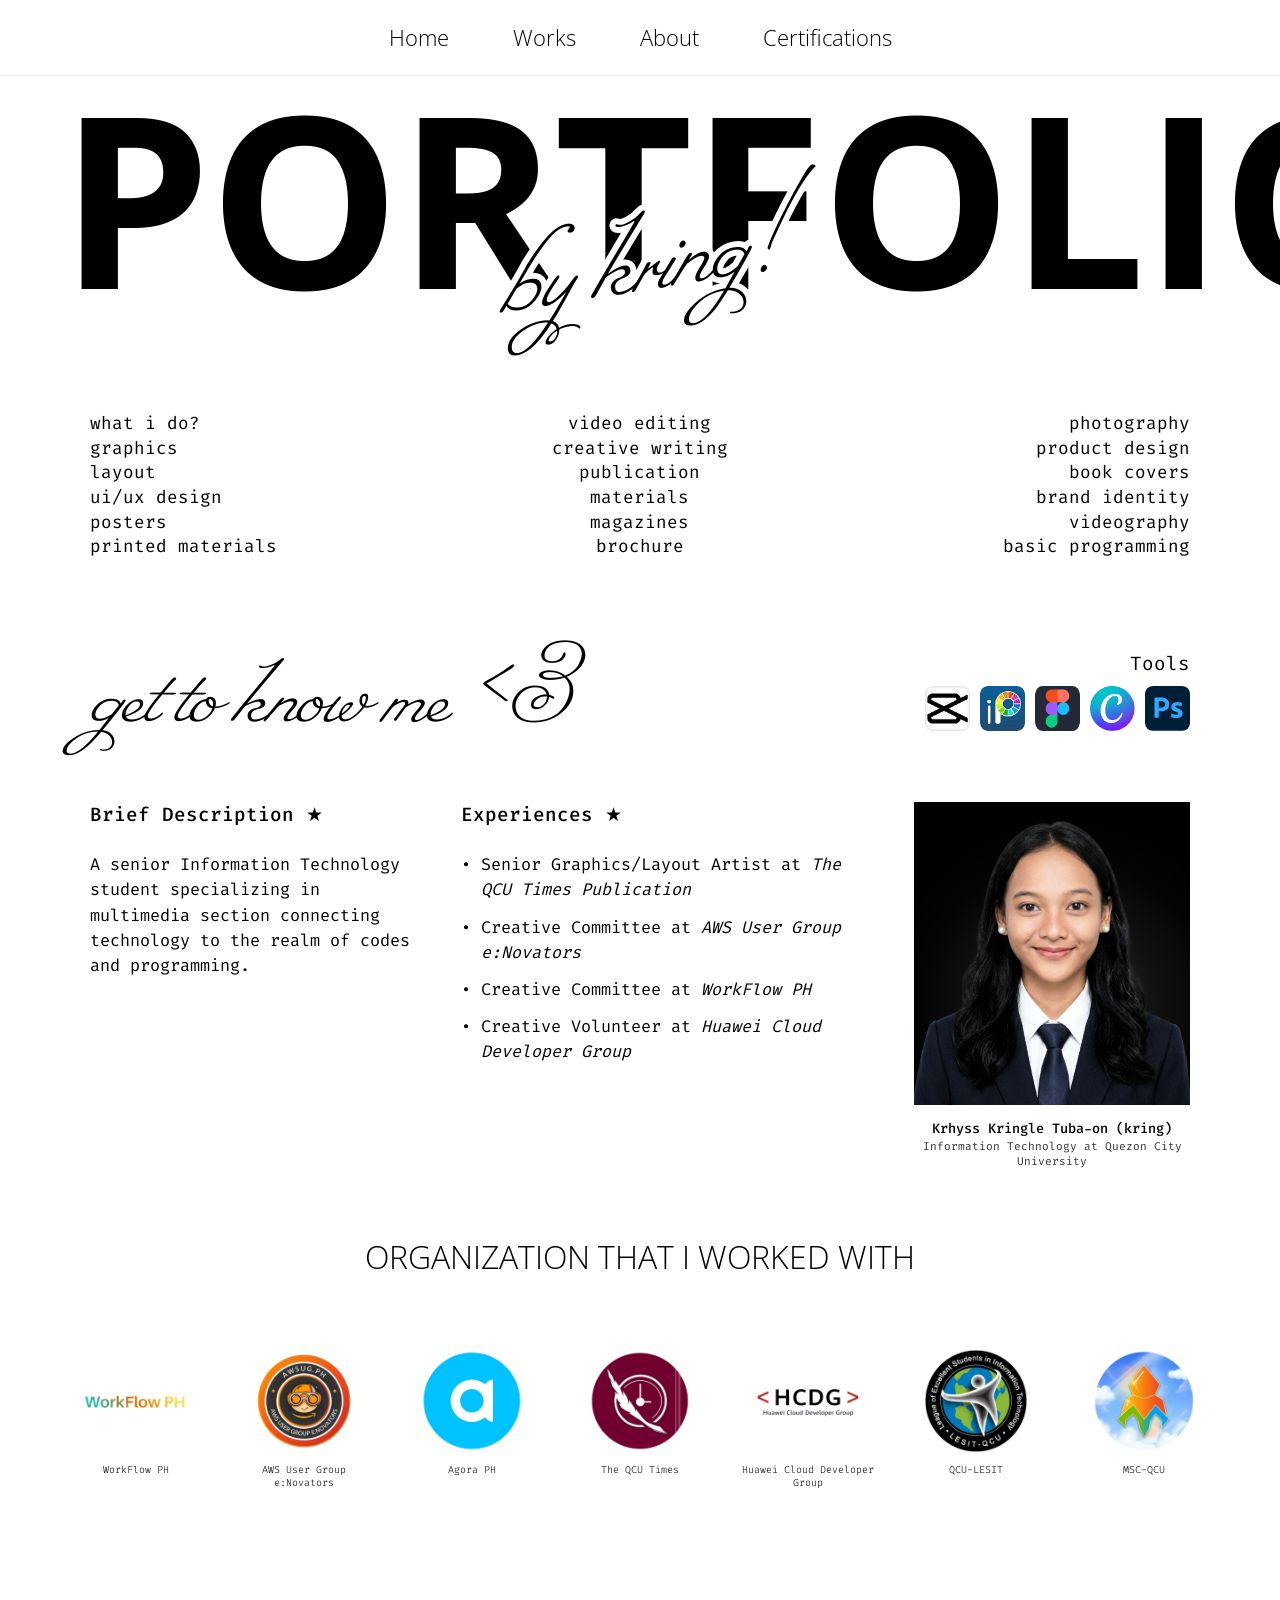
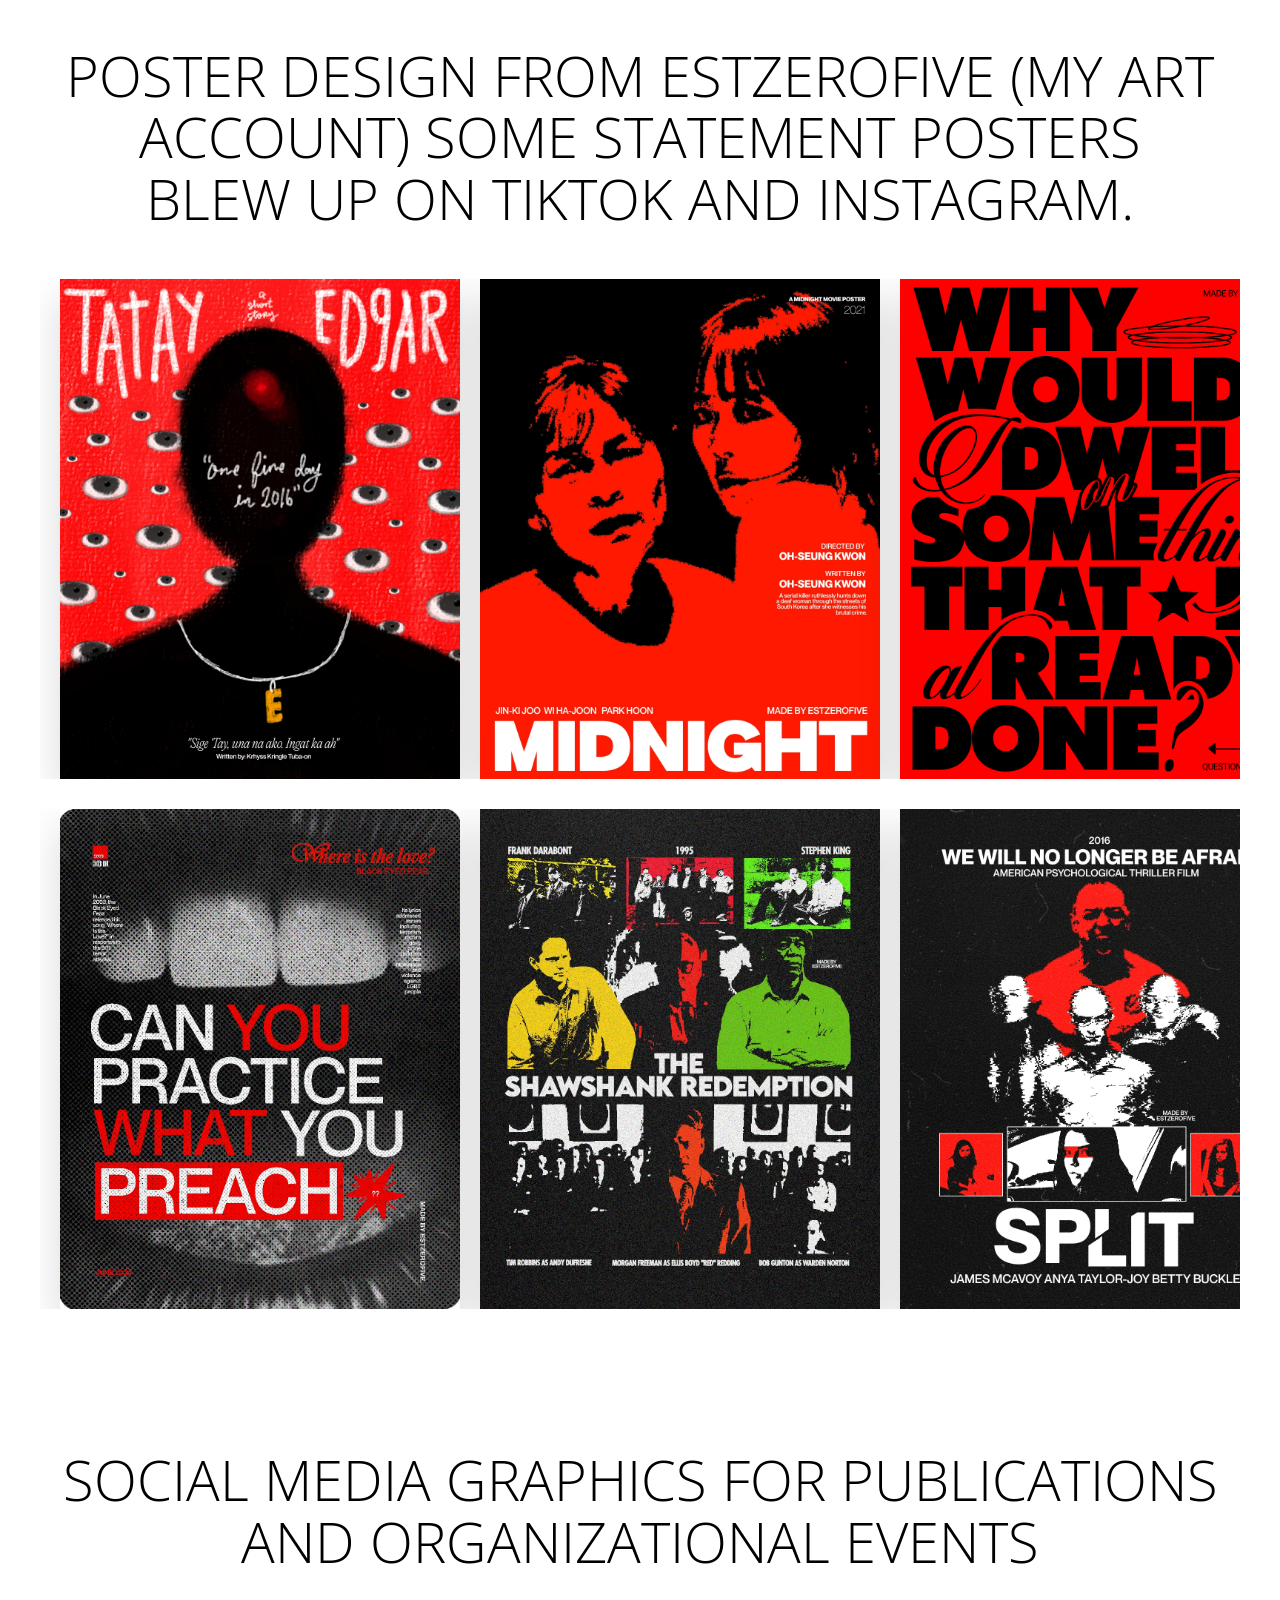
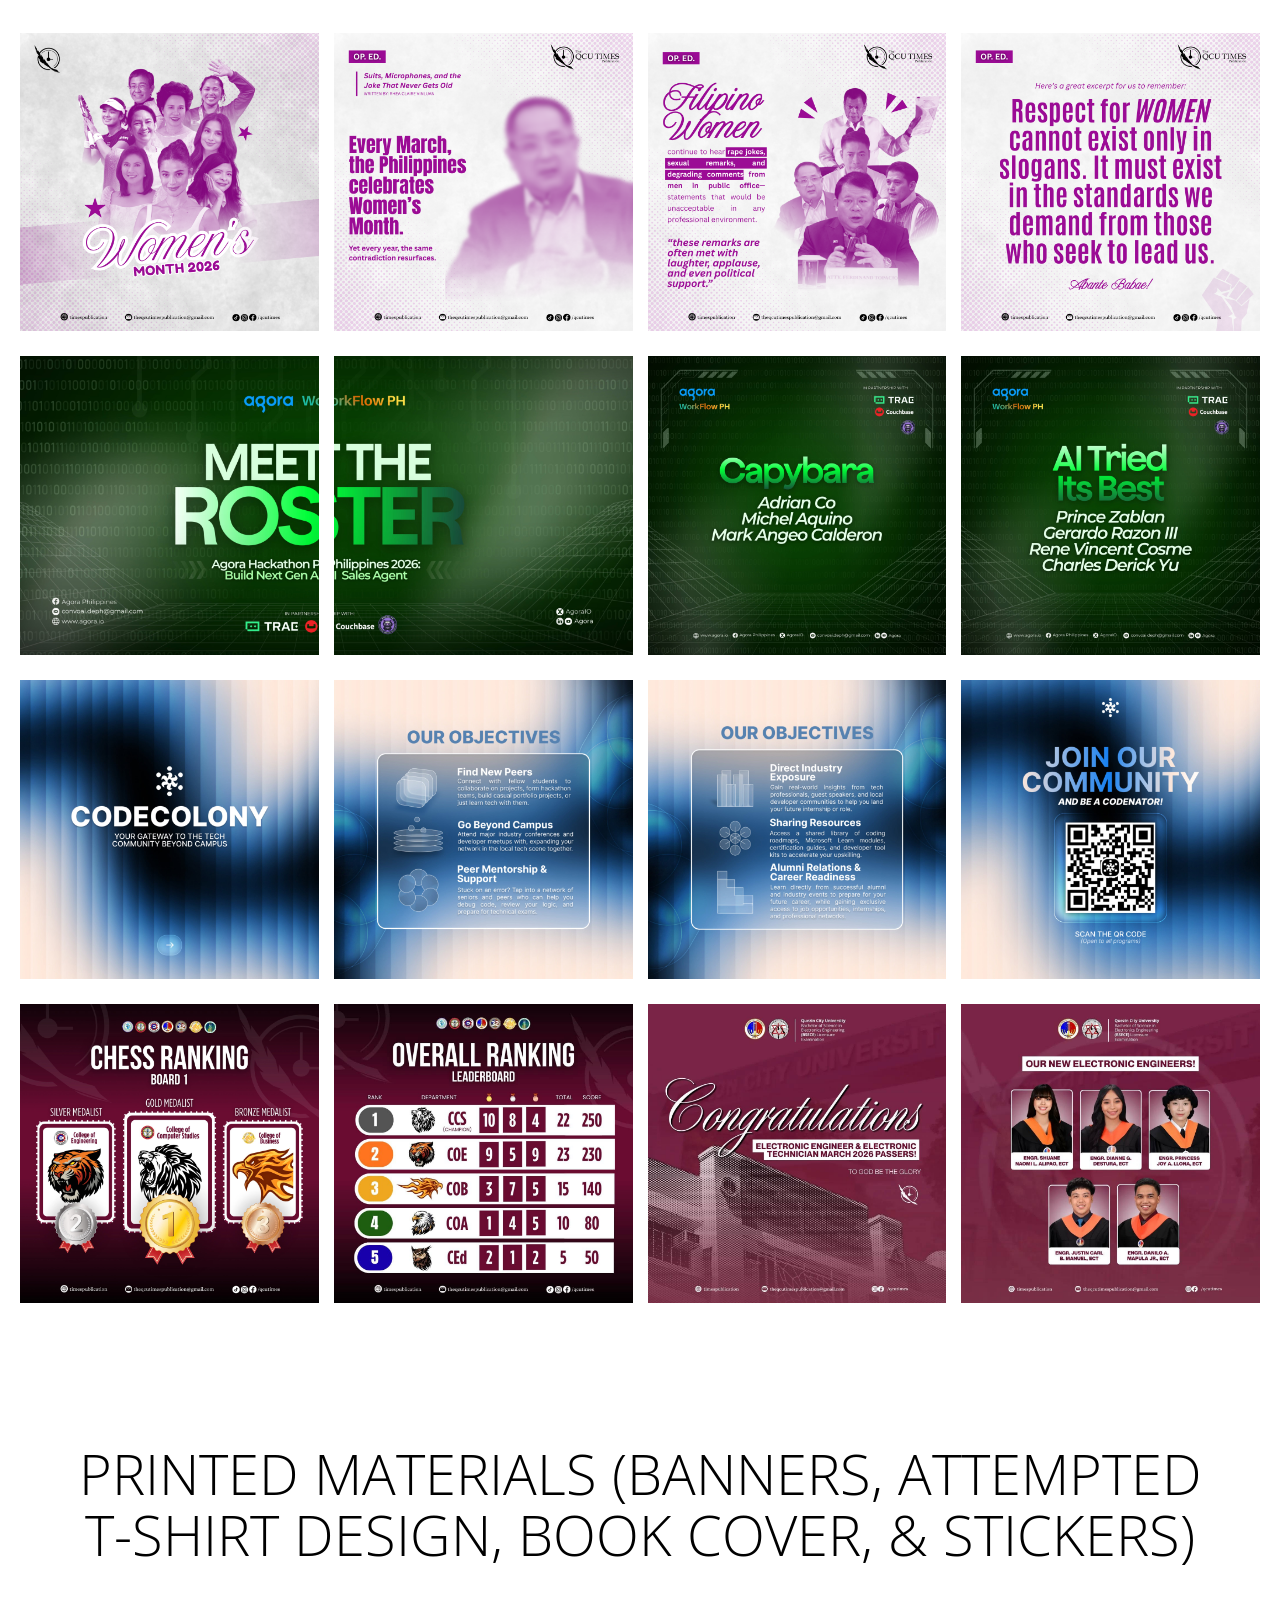
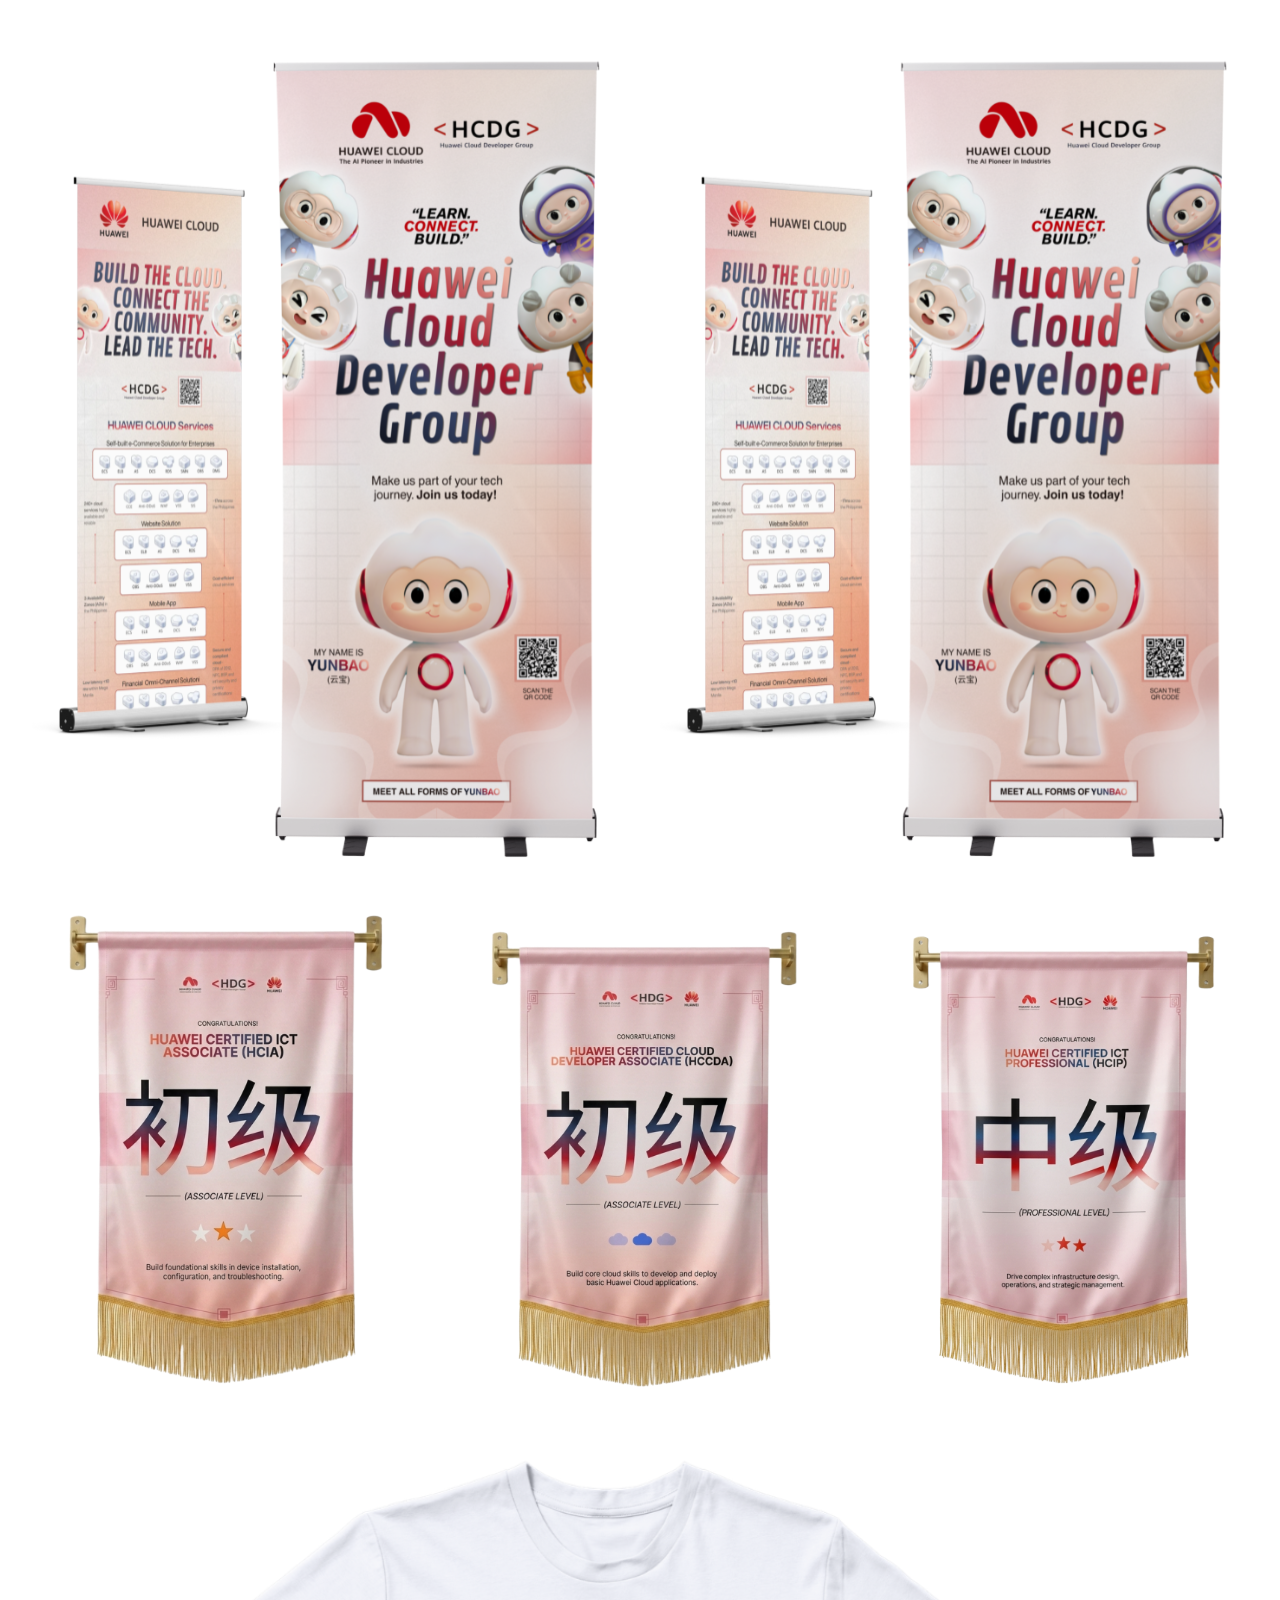
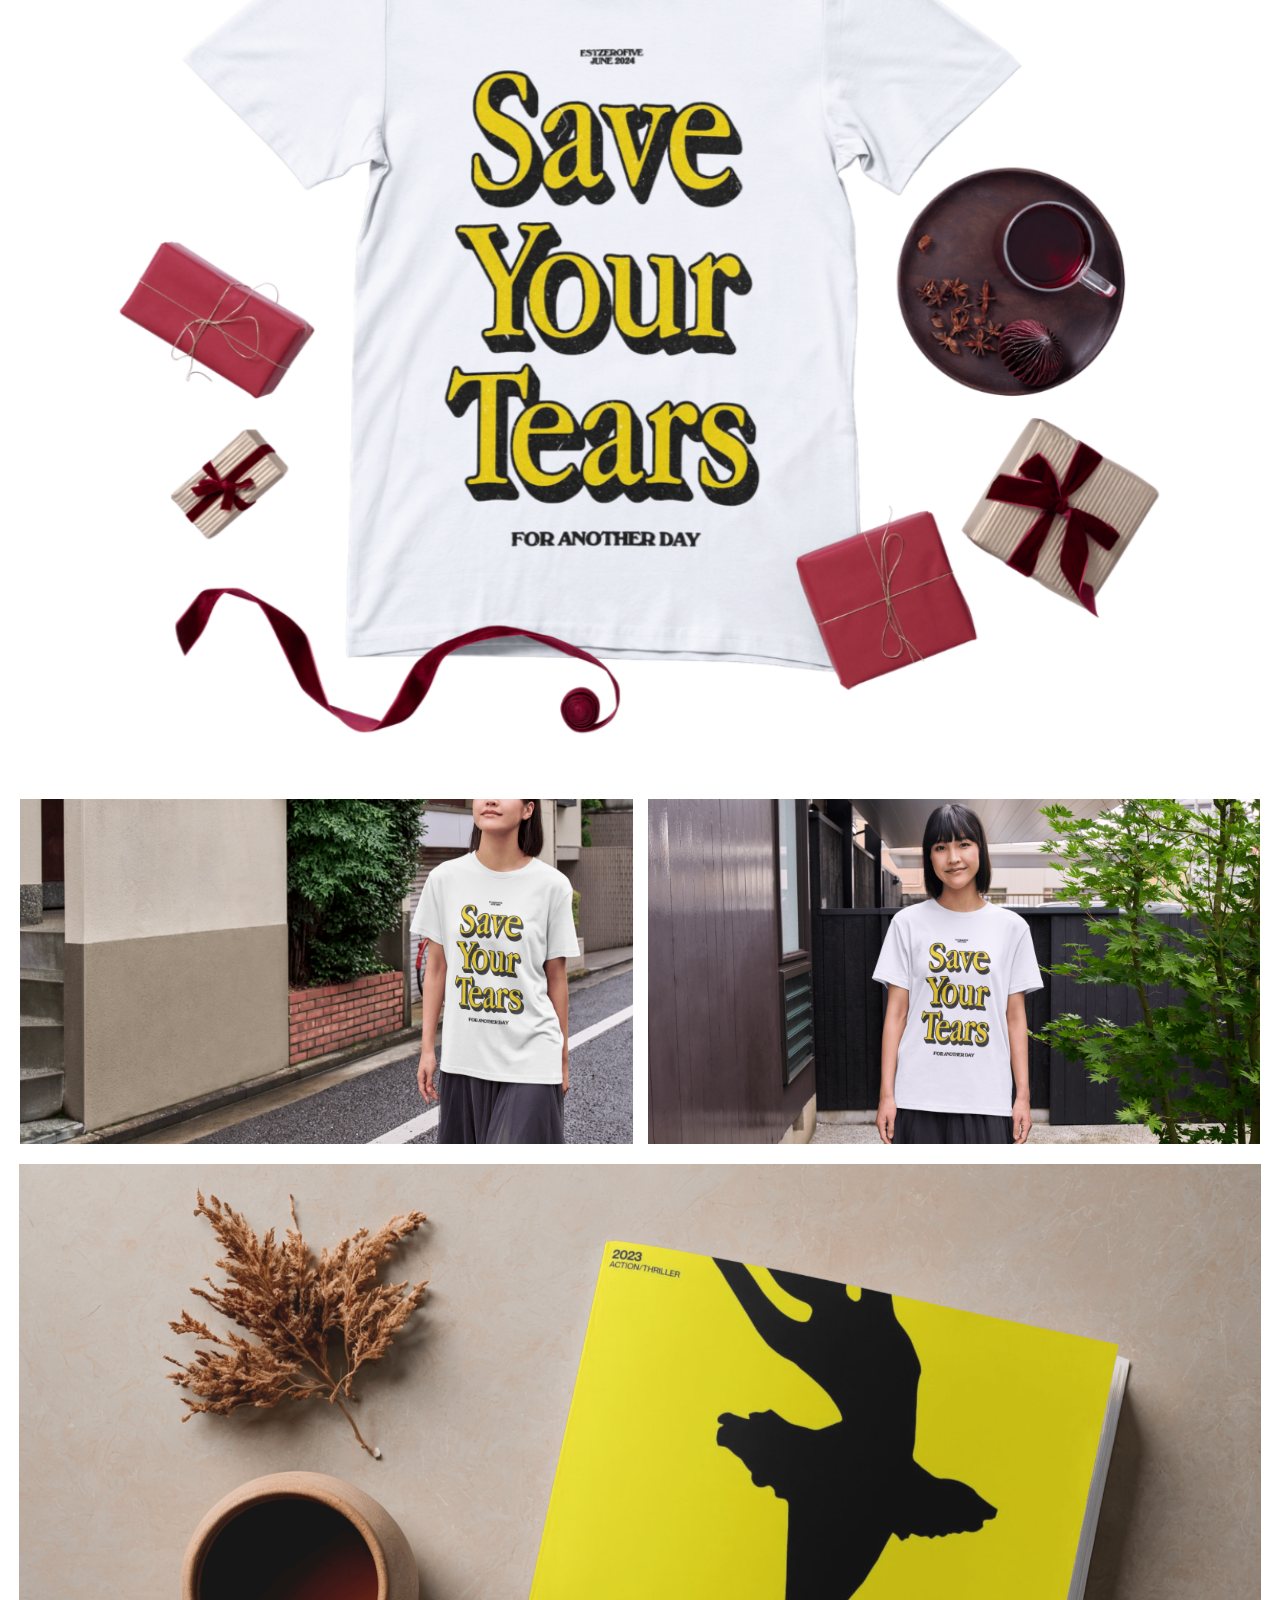
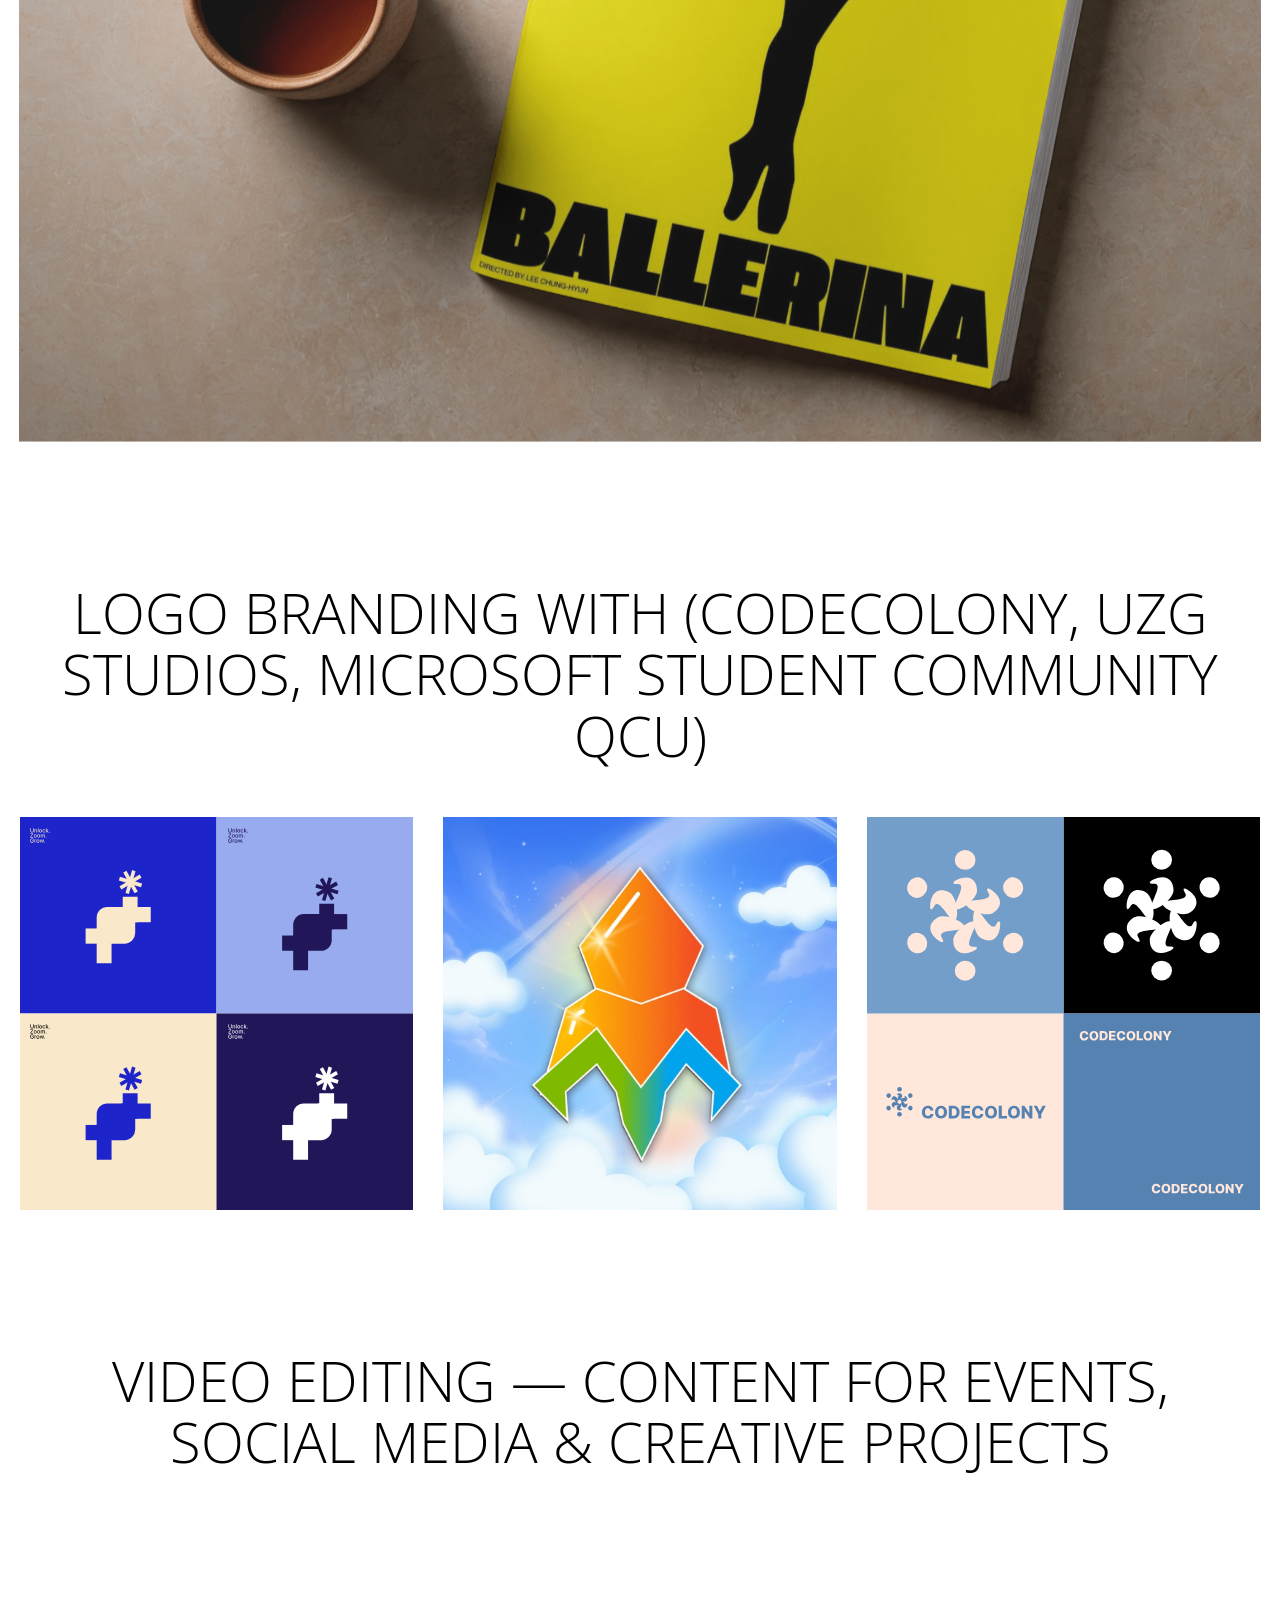
==== commit 2def7786: "para sa kaayusan ng lahat" ====
--- a/index.html
+++ b/index.html
@@ -18,7 +18,6 @@
   <nav class="navbar">
     <a href="index.html">Home</a>
     <a href="works.html">Works</a>
-    <a href="contacts.html">Contacts</a>
     <a href="about.html">About</a>
     <a href="certificate.html">Certifications</a>
   </nav>
@@ -109,32 +108,40 @@
     </div>
   </section>
 
-  <!-- Contact Section -->
-  <section class="contact-section">
-    <div class="contact-grid">
-      
-      <div class="contact-item">
-        <div class="contact-logo text-logo">facebook</div>
-        <a href="https://facebook.com/tubaon.krhysskringle" target="_blank">Krhyss Kringle Tuba-on</a>
-      </div>
-
-      <div class="contact-item">
-        <div class="contact-logo icon-logo">
-          <!-- Gmail / M Logo Icon -->
-          <svg viewBox="0 0 24 24" width="45" height="45" fill="#000">
-            <path d="M20 4H4c-1.1 0-2 .9-2 2v12c0 1.1.9 2 2 2h16c1.1 0 2-.9 2-2V6c0-1.1-.9-2-2-2zm0 4l-8 5-8-5V6l8 5 8-5v2z"/>
-          </svg>
-        </div>
-        <a href="https://mail.google.com/mail/?view=cm&fs=1&to=tubaonkrhysskringle@gmail.com">tubaonkrhysskringle@gmail.com</a>
-      </div>
-
-      <div class="contact-item">
-        <div class="contact-logo text-logo linkedin">Linked<span>in</span></div>
-        <a href="https://linkedin.com/in/krhyss-kringle-tuba-on-937260371/" target="_blank" class="underline-link">Krhyss Kringle Tuba-on</a>
-      </div>
-
-    </div>
-  </section>  
+  <section class="portfolio-section org-page">
+    <h2 class="section-title">Organization that I worked with</h2>
+
+    <div class="org-grid">
+      <div class="org-card">
+        <img src="Partner-Logo/1.png" alt="Organization logo 1">
+        <p class="org-name">WorkFlow PH</p>
+      </div>
+      <div class="org-card">
+        <img src="Partner-Logo/2.png" alt="Organization logo 2">
+        <p class="org-name">AWS User Group e:Novators</p>
+      </div>
+      <div class="org-card">
+        <img src="Partner-Logo/3.png" alt="Organization logo 3">
+        <p class="org-name">Agora PH</p>
+      </div>
+      <div class="org-card">
+        <img src="Partner-Logo/4.png" alt="Organization logo 4">
+        <p class="org-name">The QCU Times</p>
+      </div>
+      <div class="org-card">
+        <img src="Partner-Logo/5.png" alt="Organization logo 5">
+        <p class="org-name">Huawei Cloud Developer Group</p>
+      </div>
+      <div class="org-card">
+        <img src="Partner-Logo/6.png" alt="Organization logo 6">
+        <p class="org-name">QCU-LESIT</p>
+      </div>
+      <div class="org-card">
+        <img src="Partner-Logo/MSCQCU.png" alt="Organization logo 6">
+        <p class="org-name">MSC-QCU</p>
+      </div>
+    </div>
+  </section>
 
   <!-- Section 1: Posters -->
   <section class="portfolio-section" id="works">
--- a/style.css
+++ b/style.css
@@ -166,6 +166,10 @@
   padding-top: 20px;
 }
 
+.about-section .about-top {
+  text-align: center;
+}
+
 .section-title {
   font-family: 'Open Sans Condensed', sans-serif;
   font-weight: 300;
@@ -174,6 +178,10 @@
   text-transform: uppercase;
   max-width: 1200px;
   margin: 0 auto 50px auto;
+}
+
+.org-page .section-title {
+  font-size: 2rem;
 }
 
 .see-more-btn {
@@ -417,8 +425,12 @@
 .about-top {
   display: flex;
   justify-content: space-between;
-  align-items: flex-end;
+  align-items: center;
   margin-bottom: 60px;
+}
+
+.about-section.about-page .about-top {
+  justify-content: center;
 }
 
 .about-title {
@@ -689,6 +701,49 @@
   padding: 0 20px;
 }
 
+.org-grid {
+  display: flex;
+  flex-wrap: nowrap;
+  gap: 16px;
+  max-width: 1200px;
+  width: 100%;
+  margin: 0 auto;
+  text-align: center;
+  overflow-x: auto;
+}
+
+.org-card {
+  flex: 1 1 0;
+  min-width: 0;
+  padding: 16px 10px;
+  border-radius: 18px;
+  display: flex;
+  flex-direction: column;
+  align-items: center;
+  gap: 2px;
+}
+
+.org-card img {
+  width: 100%;
+  max-width: 120px;
+  height: auto;
+  object-fit: contain;
+}
+
+.org-name {
+  font-weight: 50;
+  font-size: 10px;
+  color: #111;
+  margin: 0;
+}
+
+.section-subtitle {
+  font-size: 1.1rem;
+  color: #333;
+  max-width: 760px;
+  margin: 0 auto 36px auto;
+  line-height: 1.75;
+}
 
 .logo-container img {
   width: 100%;
@@ -833,4 +888,197 @@
   .certificate-grid { grid-template-columns: 1fr; gap: 20px; }
   .video-row { flex-direction: column; }
   .auto-video { width: 100%; height: auto; }
-}+  .about-page-content { flex-direction: column; }
+  .tools-page-icons { flex-wrap: wrap; justify-content: center; }
+}
+
+/* ==============================
+   ABOUT PAGE — NEW LAYOUT
+   ============================== */
+
+.about-page-section {
+  max-width: 1000px;
+  margin: 20px auto 80px auto;
+}
+
+.about-page-title {
+  font-family: 'Open Sans Condensed', sans-serif;
+  font-weight: 300;
+  font-size: 2.6rem;
+  text-transform: uppercase;
+  text-align: center;
+  letter-spacing: 0.05em;
+  margin-bottom: 48px;
+  color: #000;
+}
+
+.tools-title {
+  margin-bottom: 36px;
+}
+
+/* Photo + Info row */
+.about-page-content {
+  display: flex;
+  gap: 80px;
+  align-items: stretch;
+}
+
+.about-photo-wrap {
+  flex: 0 0 auto;
+  width: auto;
+  align-self: stretch;
+}
+
+.about-photo-wrap img {
+  width: auto;
+  height: 100%;
+  display: block;
+  object-fit: cover;
+  object-position: top center;
+}
+
+/* Info panel */
+.about-info {
+  flex: 1;
+  font-family: 'Fira Code', monospace;
+  font-size: 0.88rem;
+  line-height: 1.65;
+  color: #111;
+}
+
+.about-info-label {
+  font-weight: 600;
+  font-size: 0.88rem;
+  margin-bottom: 6px;
+}
+
+.about-info-desc {
+  color: #333;
+  margin-bottom: 16px;
+  font-size: 0.85rem;
+}
+
+.about-details {
+  margin-bottom: 4px;
+}
+
+.about-details p {
+  margin-bottom: 2px;
+  font-size: 0.85rem;
+}
+
+.about-exp-list {
+  list-style: none;
+  padding: 0;
+  margin: 4px 0 0 0;
+}
+
+.about-exp-list li {
+  position: relative;
+  padding-left: 16px;
+  margin-bottom: 4px;
+  font-size: 0.83rem;
+  color: #222;
+}
+
+.about-exp-list li::before {
+  content: "•";
+  position: absolute;
+  left: 0;
+  color: #555;
+}
+
+.about-exp-list em {
+  font-style: italic;
+  color: #000;
+}
+
+/* ---- TOOLS SECTION ---- */
+.tools-page-section {
+  max-width: 860px;
+  margin: 0 auto 80px auto;
+  text-align: center;
+}
+
+.tools-page-icons {
+  display: flex;
+  flex-wrap: nowrap;
+  justify-content: center;
+  gap: 24px;
+  align-items: center;
+}
+
+/* Wrapper for each icon + tooltip */
+.tool-item {
+  position: relative;
+  display: flex;
+  flex-direction: column;
+  align-items: center;
+  cursor: default;
+}
+
+.tool-item::after {
+  content: attr(data-label);
+  position: absolute;
+  bottom: -28px;
+  left: 50%;
+  transform: translateX(-50%) translateY(4px);
+  font-family: 'Fira Code', monospace;
+  font-size: 0.7rem;
+  color: #555;
+  white-space: nowrap;
+  opacity: 0;
+  pointer-events: none;
+  transition: opacity 0.2s ease, transform 0.2s ease;
+}
+
+.tool-item:hover::after {
+  opacity: 1;
+  transform: translateX(-50%) translateY(0);
+}
+
+.tools-page-icons img,
+.tool-placeholder-icon {
+  transition: transform 0.2s ease, box-shadow 0.2s ease;
+}
+
+.tool-item:hover img,
+.tool-item:hover .tool-placeholder-icon {
+  transform: translateY(-6px) scale(1.12);
+  box-shadow: 0 10px 28px rgba(0, 0, 0, 0.18);
+}
+
+.tools-page-icons img {
+  width: 80px;
+  height: 80px;
+  object-fit: contain;
+  border-radius: 18px;
+}
+
+/* Placeholder for missing Lightroom icon */
+.tool-placeholder-icon {
+  width: 80px;
+  height: 80px;
+  border-radius: 18px;
+  background: linear-gradient(135deg, #001935, #31a8ff);
+  color: #fff;
+  font-family: 'Open Sans Condensed', sans-serif;
+  font-weight: 700;
+  font-size: 1.8rem;
+  display: flex;
+  align-items: center;
+  justify-content: center;
+  flex-shrink: 0;
+  cursor: default;
+}
+
+/* ---- CONTACT PAGE SECTION ---- */
+.contact-page-section {
+  max-width: 860px;
+  margin: 0 auto 80px auto;
+  text-align: center;
+}
+
+.contact-page-section .contact-grid {
+  margin-top: 0;
+}
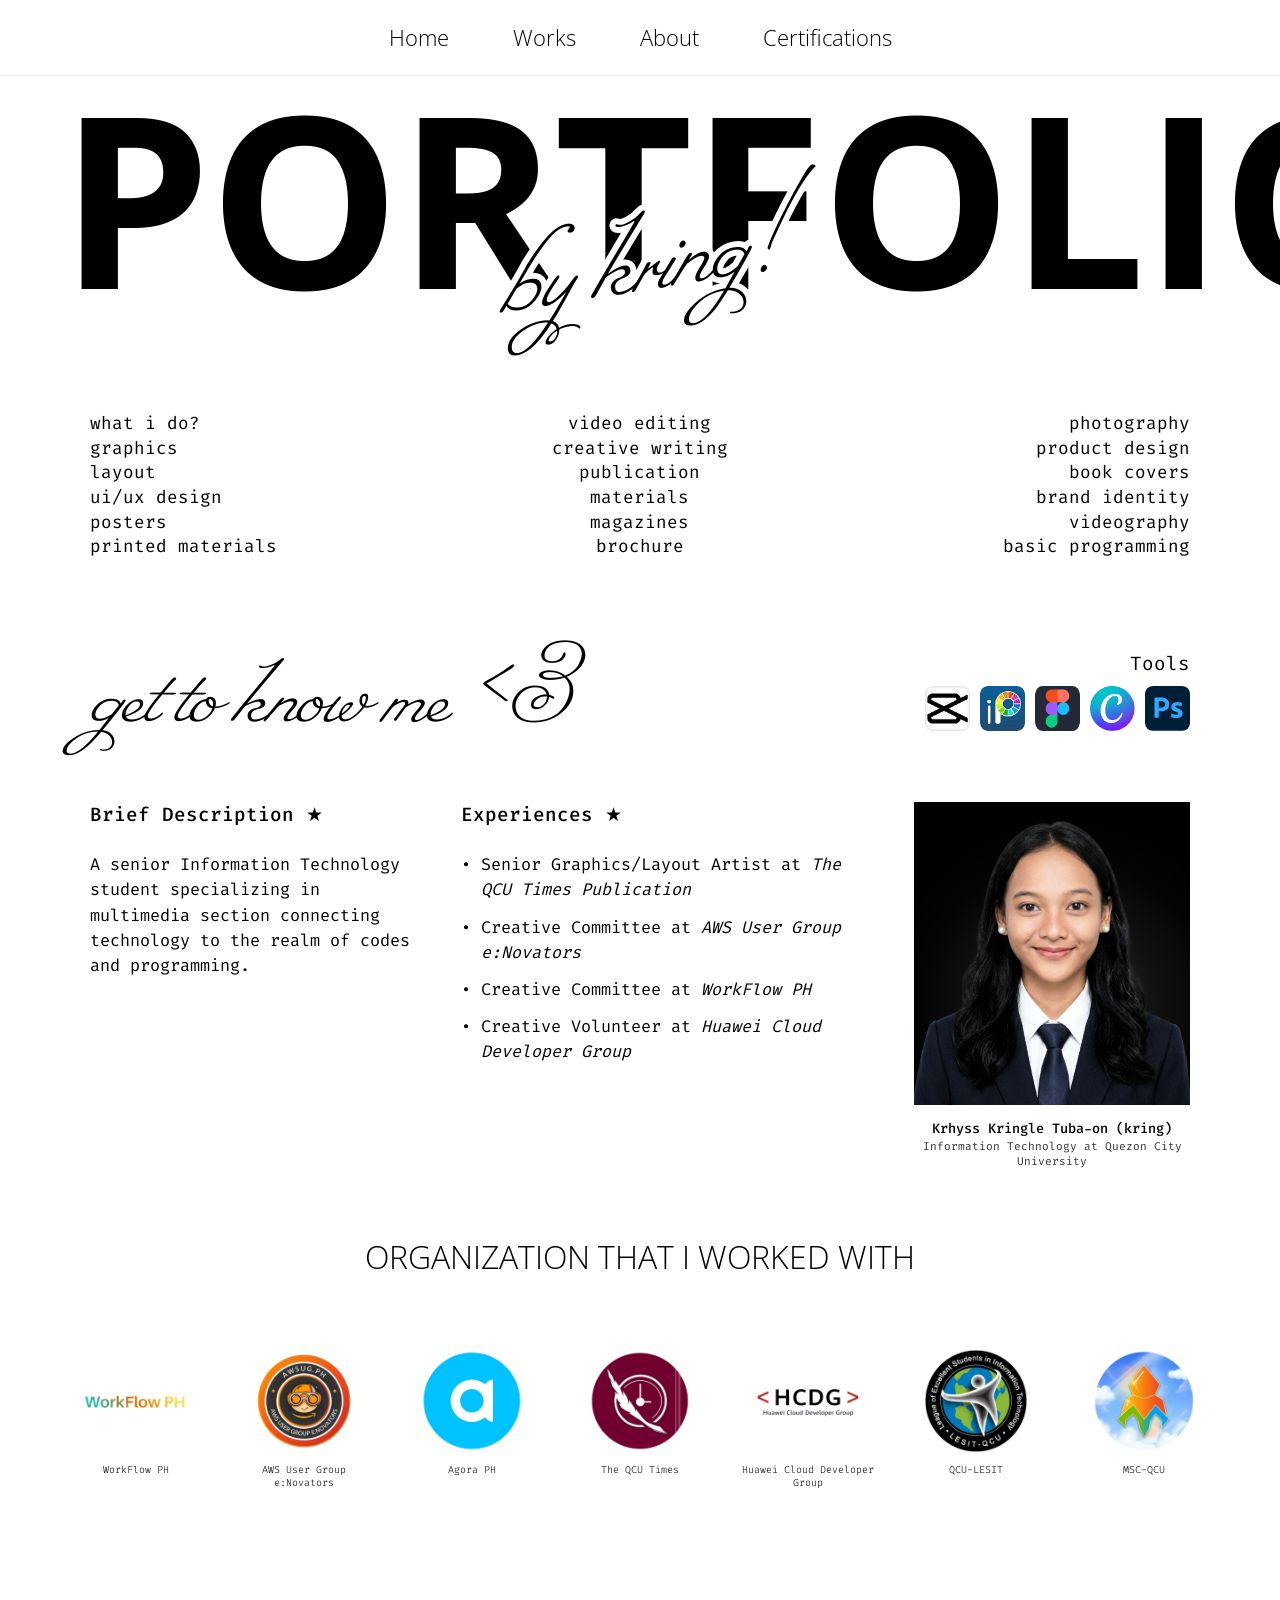
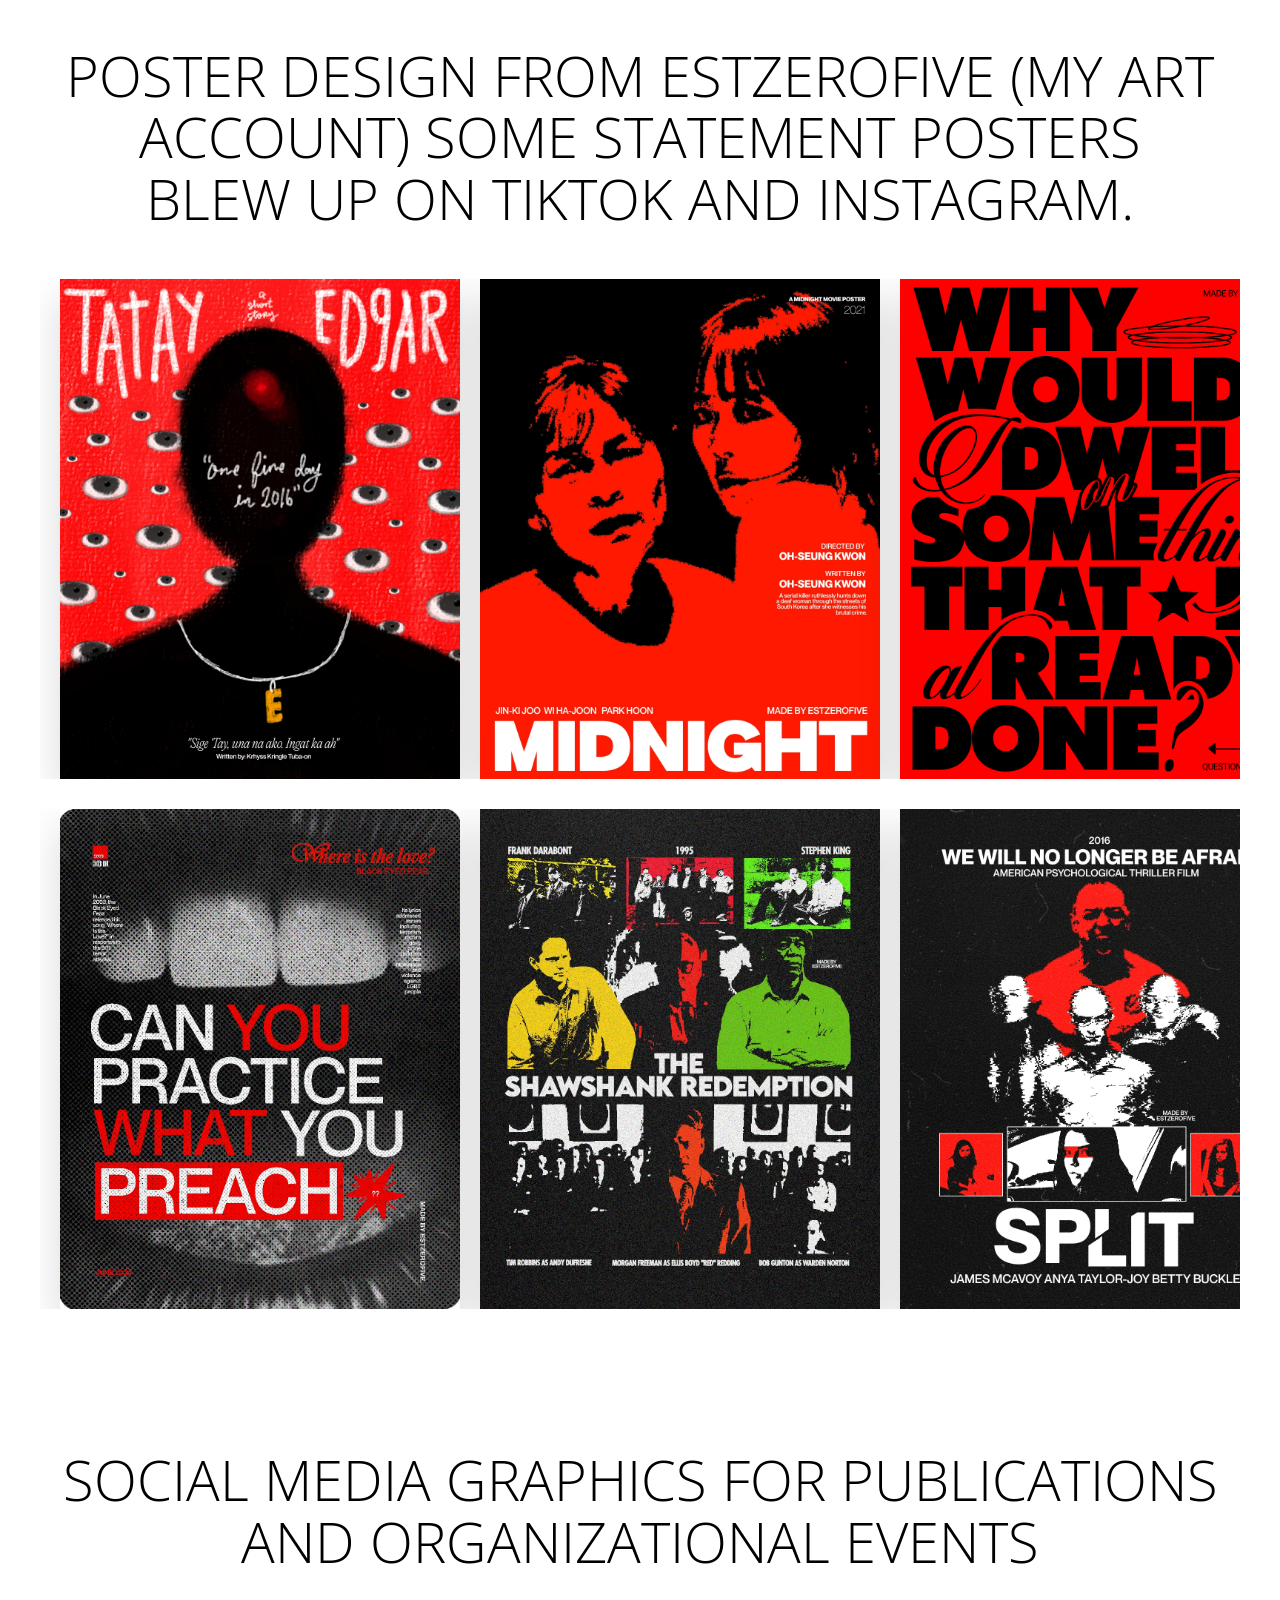
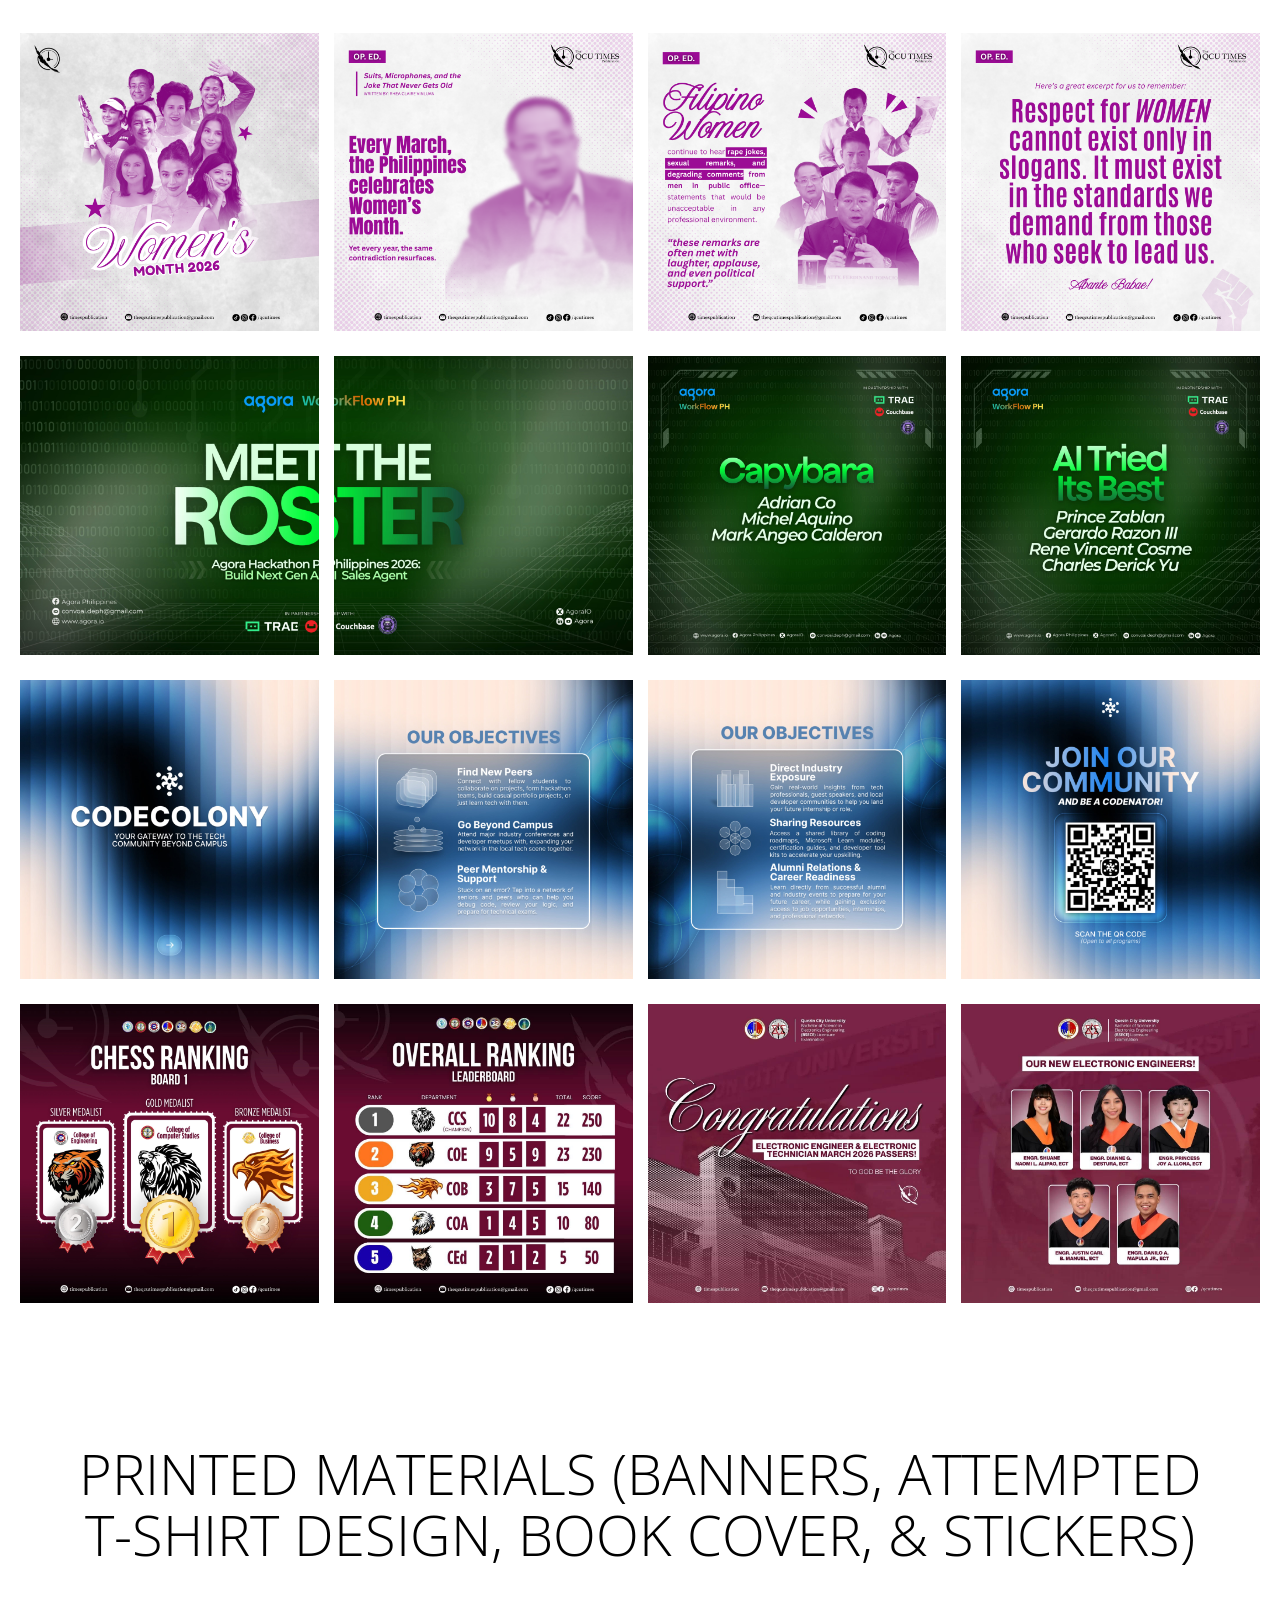
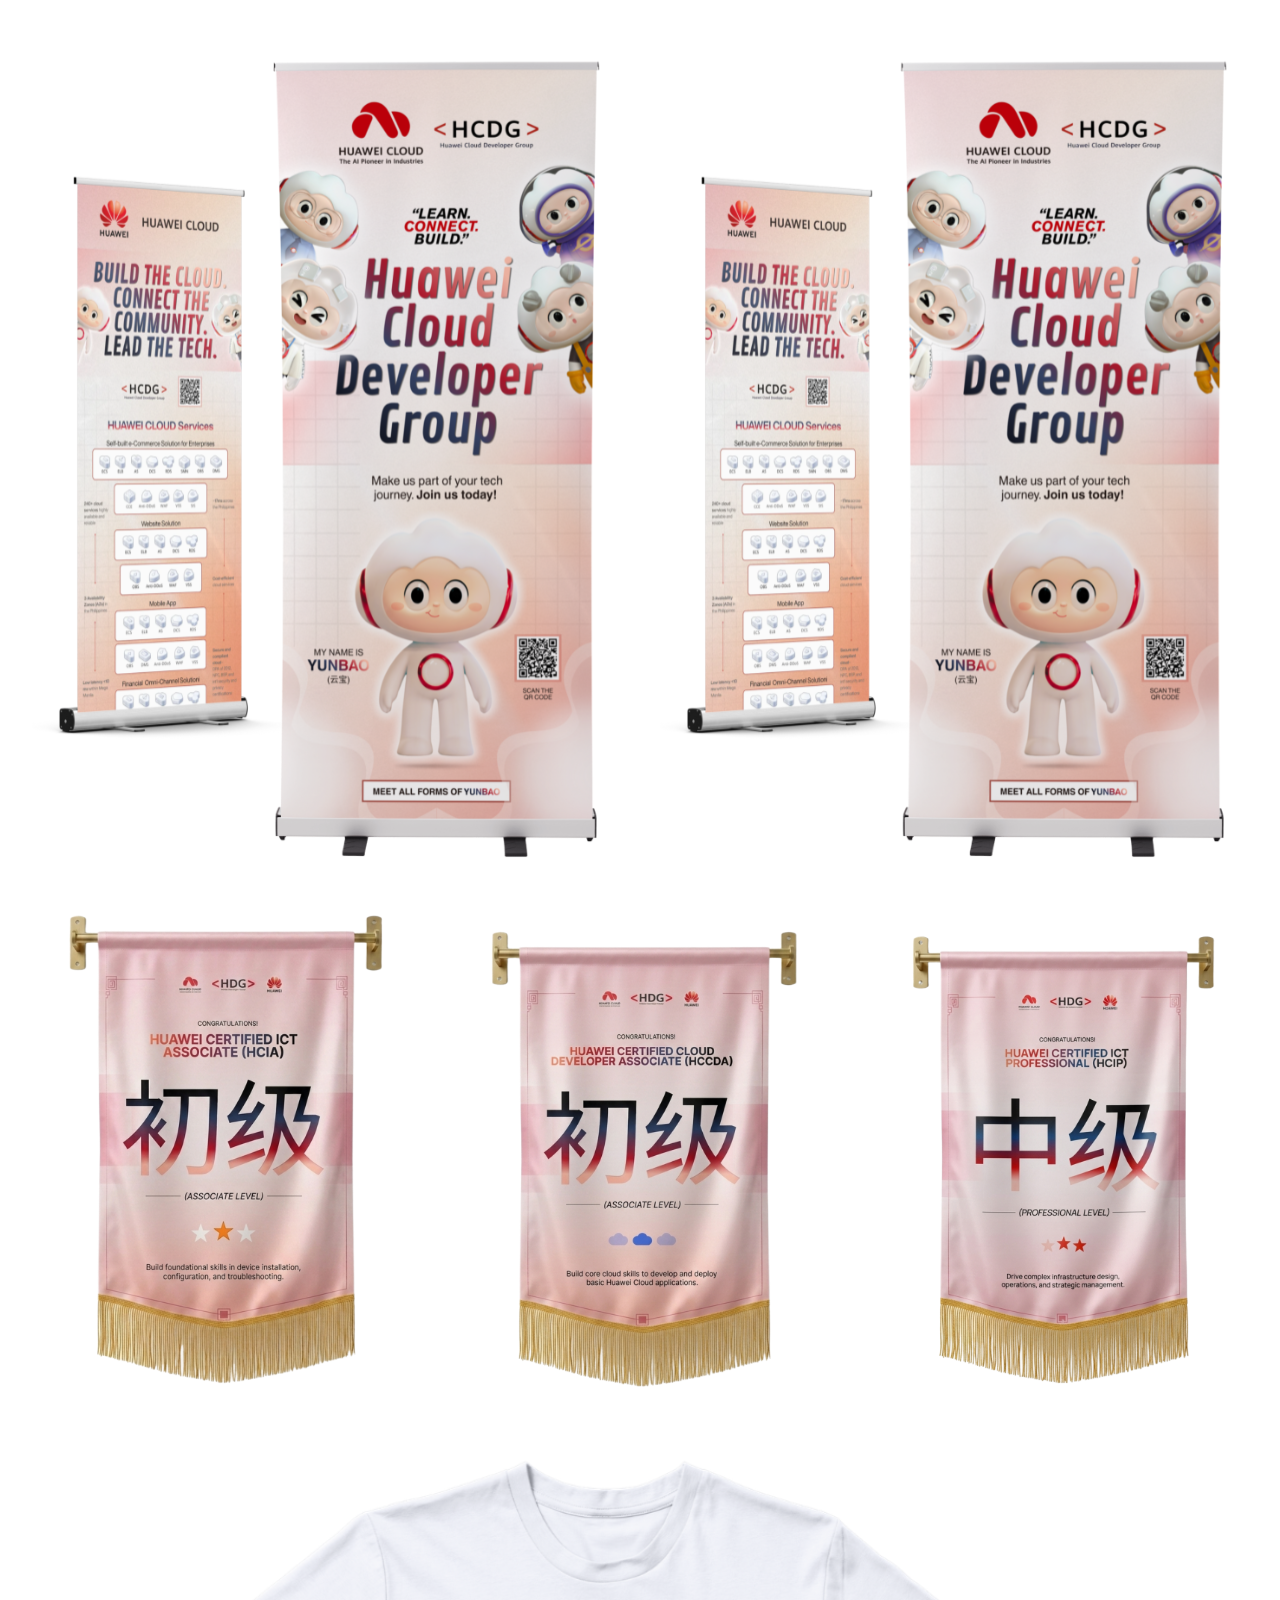
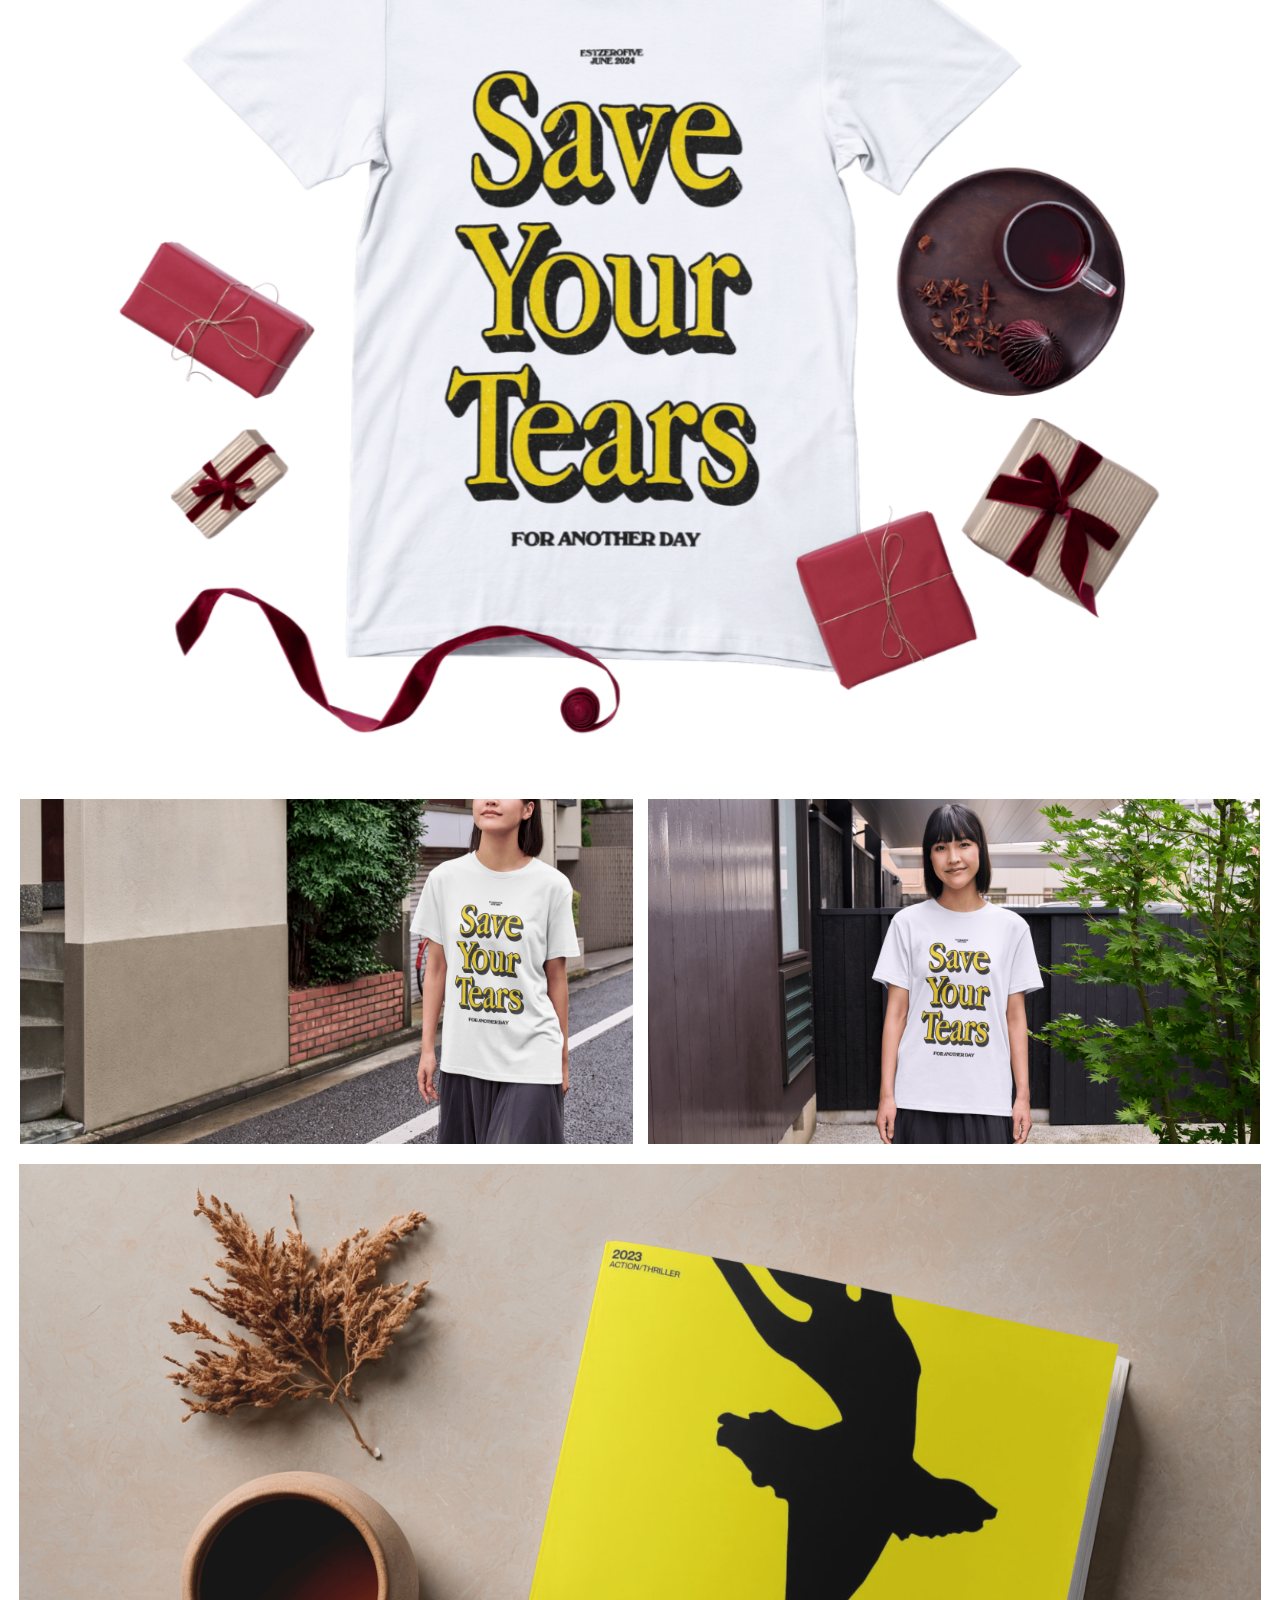
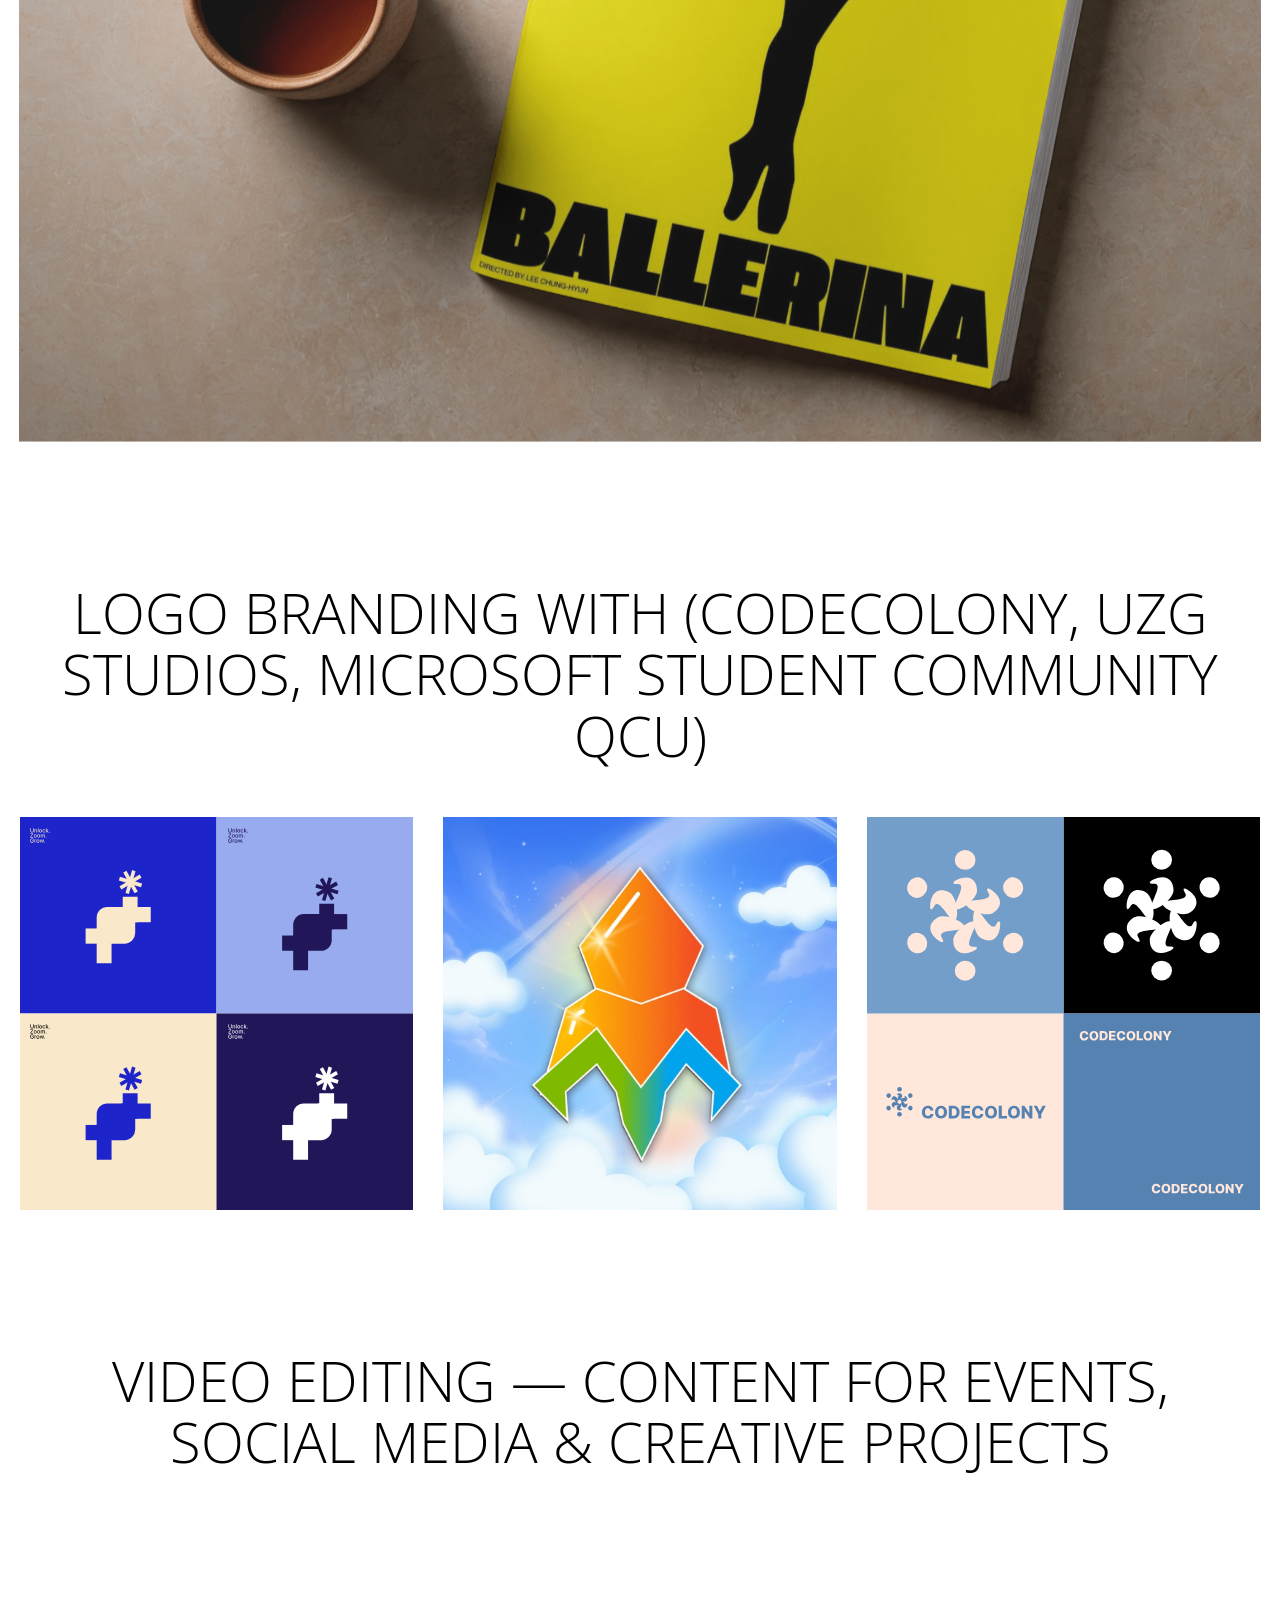
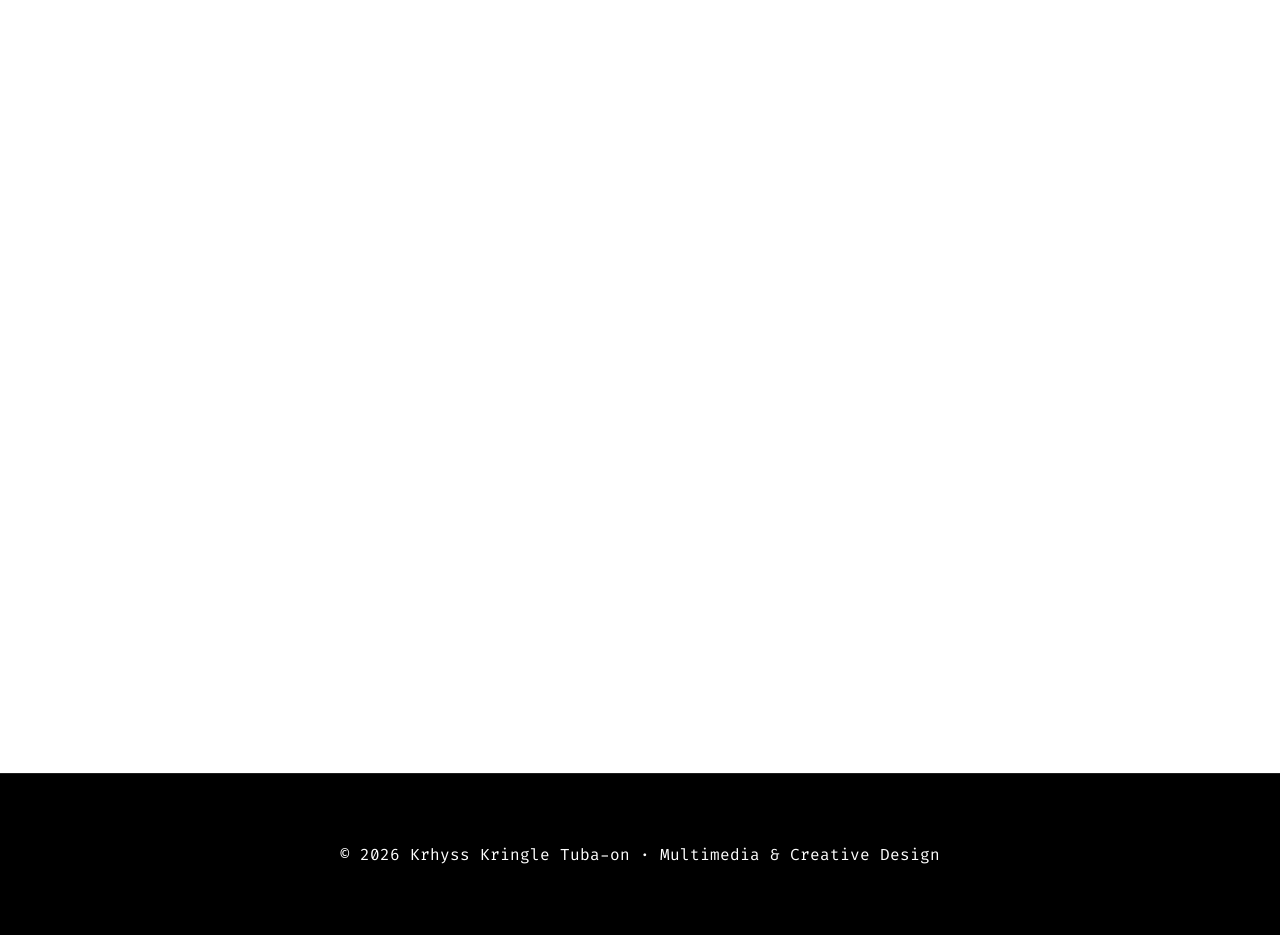
==== commit 3d8403e0: "Panglahatan na bigkasan" ====
--- a/index.html
+++ b/index.html
@@ -262,6 +262,7 @@
 
 </body>
 
+<script src="footer.js"></script>
 <script>
   // Autoplay videos when they enter the viewport
   const videos = document.querySelectorAll('.auto-video');
--- a/style.css
+++ b/style.css
@@ -14,9 +14,57 @@
   background-color: #ffffff;
   color: #000000;
   font-family: 'Fira Code', 'Google Sans Code', monospace; /* Default Monospace */
-  padding: 100px 60px 40px;
+  padding: 100px 60px 0;
   margin: 0 auto;
   overflow-x: hidden;
+  min-height: 100vh;
+}
+
+.site-footer {
+  width: 100vw;
+  margin: 250px 0 0 0;
+  padding: 70px 35px;
+  border-top: 1px solid rgba(255, 255, 255, 0.12);
+  background: #000;
+  position: relative;
+  left: 50%;
+  right: 50%;
+  margin-left: -50vw;
+  margin-right: -50vw;
+}
+
+.site-footer__inner {
+  max-width: 1100px;
+  margin: 0 auto;
+  display: flex;
+  justify-content: center;
+  align-items: center;
+  text-align: center;
+}
+
+.site-footer p {
+  font-size: 1rem;
+  color: #fff;
+  margin: 0;
+}
+
+.site-footer__links {
+  display: flex;
+  flex-wrap: wrap;
+  gap: 16px;
+}
+
+.site-footer__links a {
+  color: #111;
+  text-decoration: none;
+  font-size: 0.95rem;
+  transition: color 0.2s ease;
+}
+
+.site-footer__links a:hover,
+.site-footer__links a:focus-visible {
+  color: #000;
+  text-decoration: underline;
 }
 
 /* --- NAVIGATION --- */
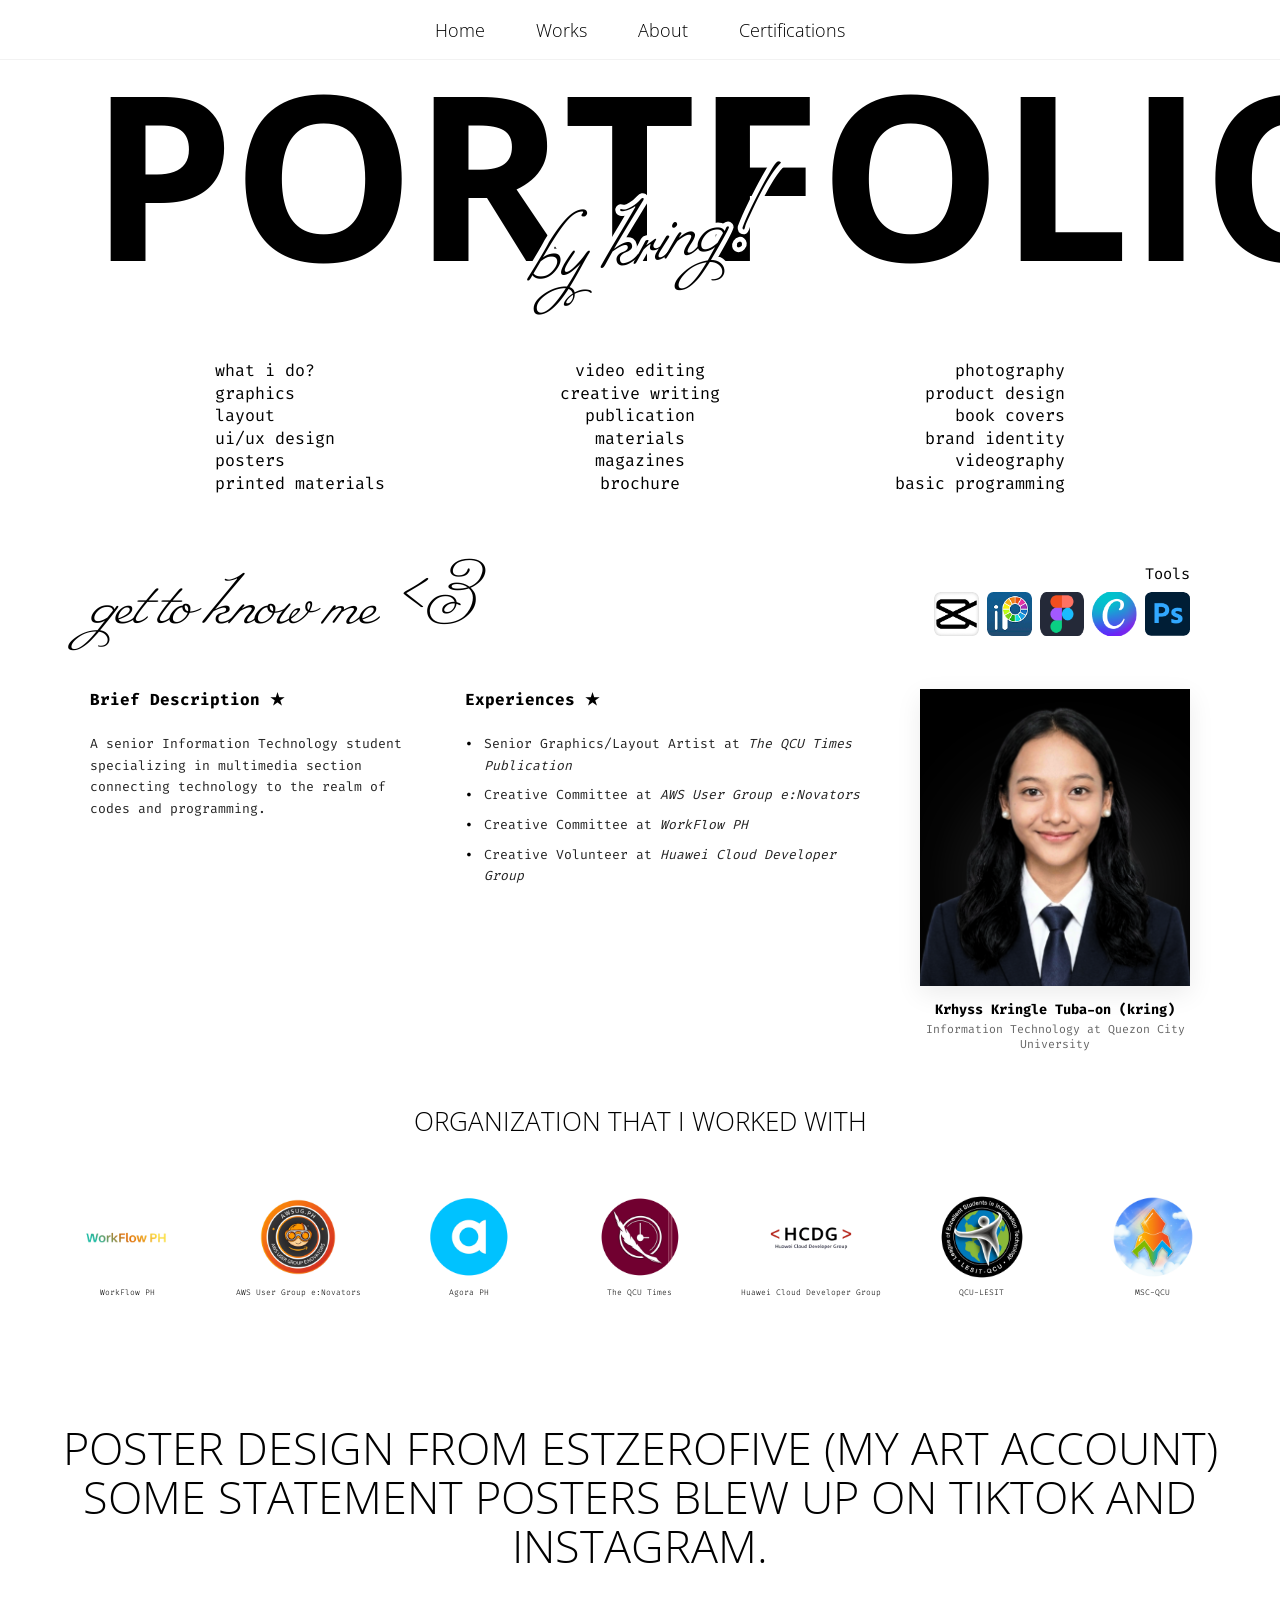
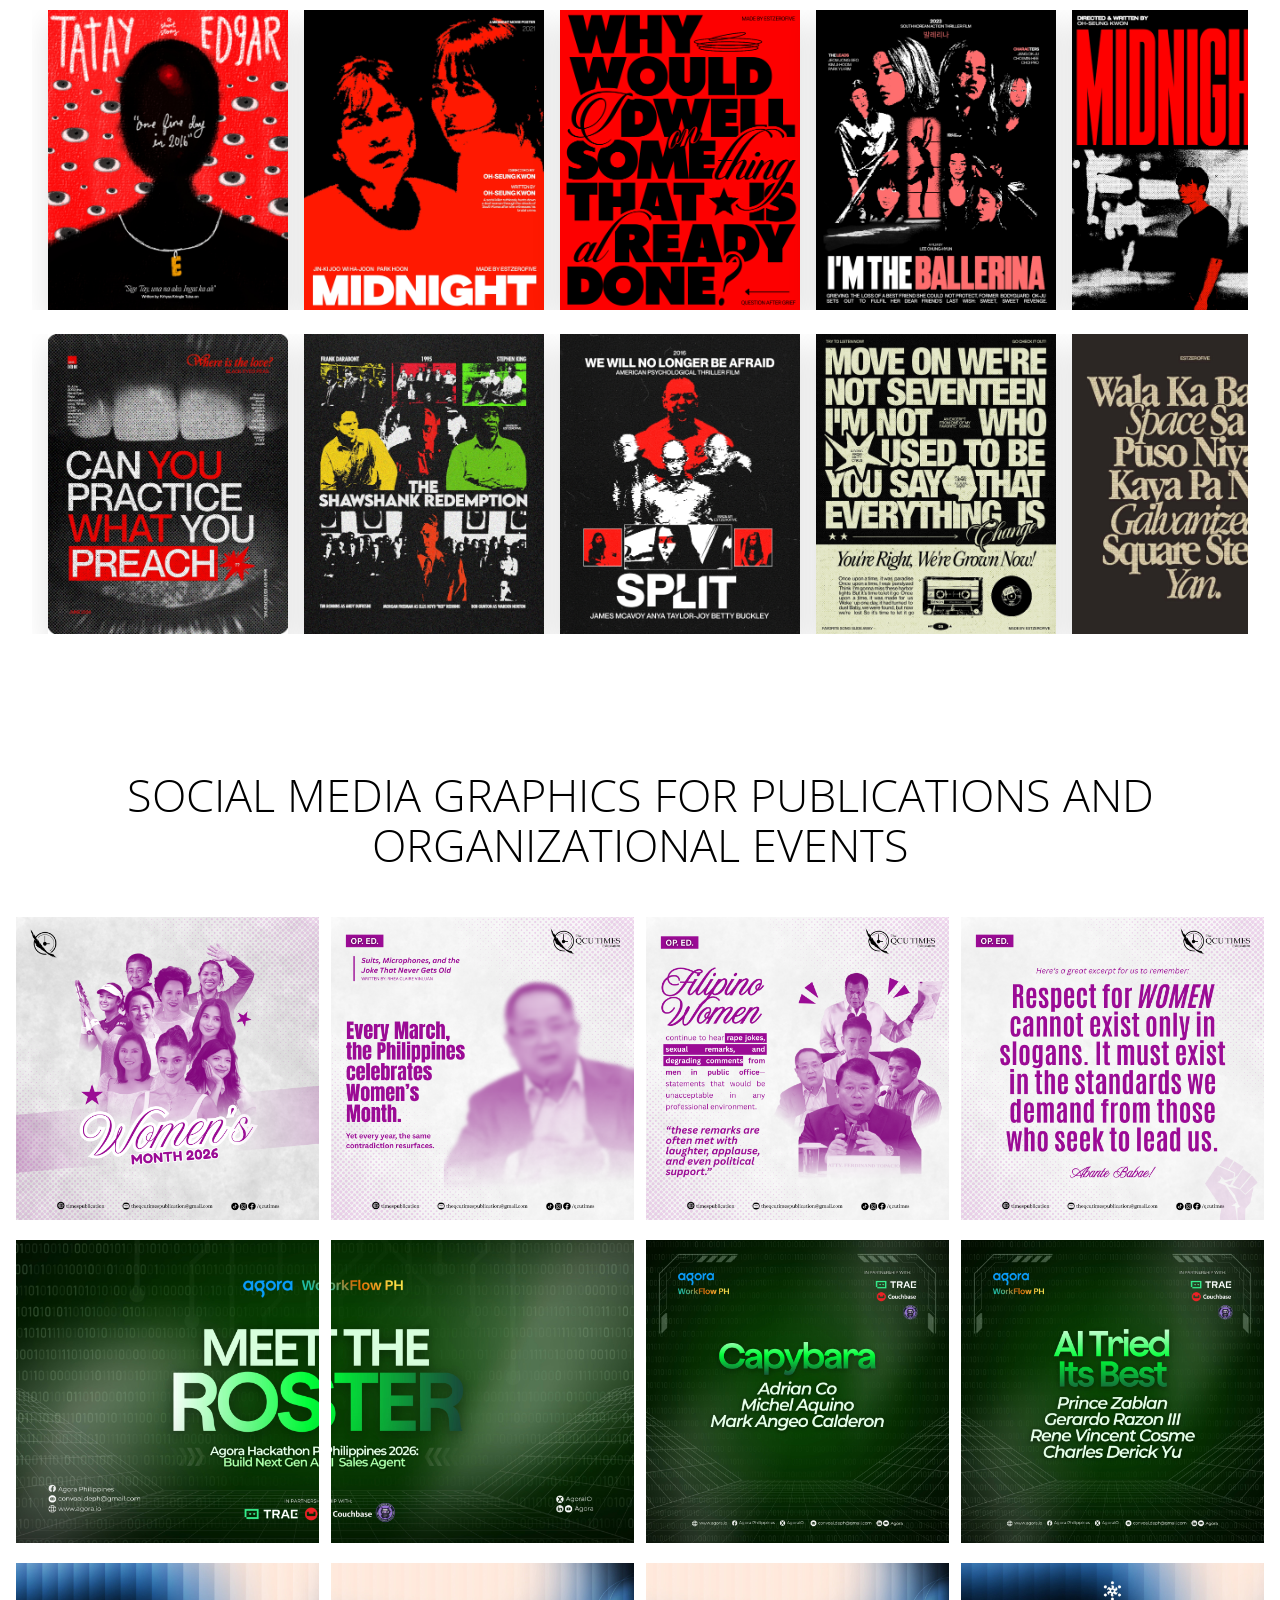
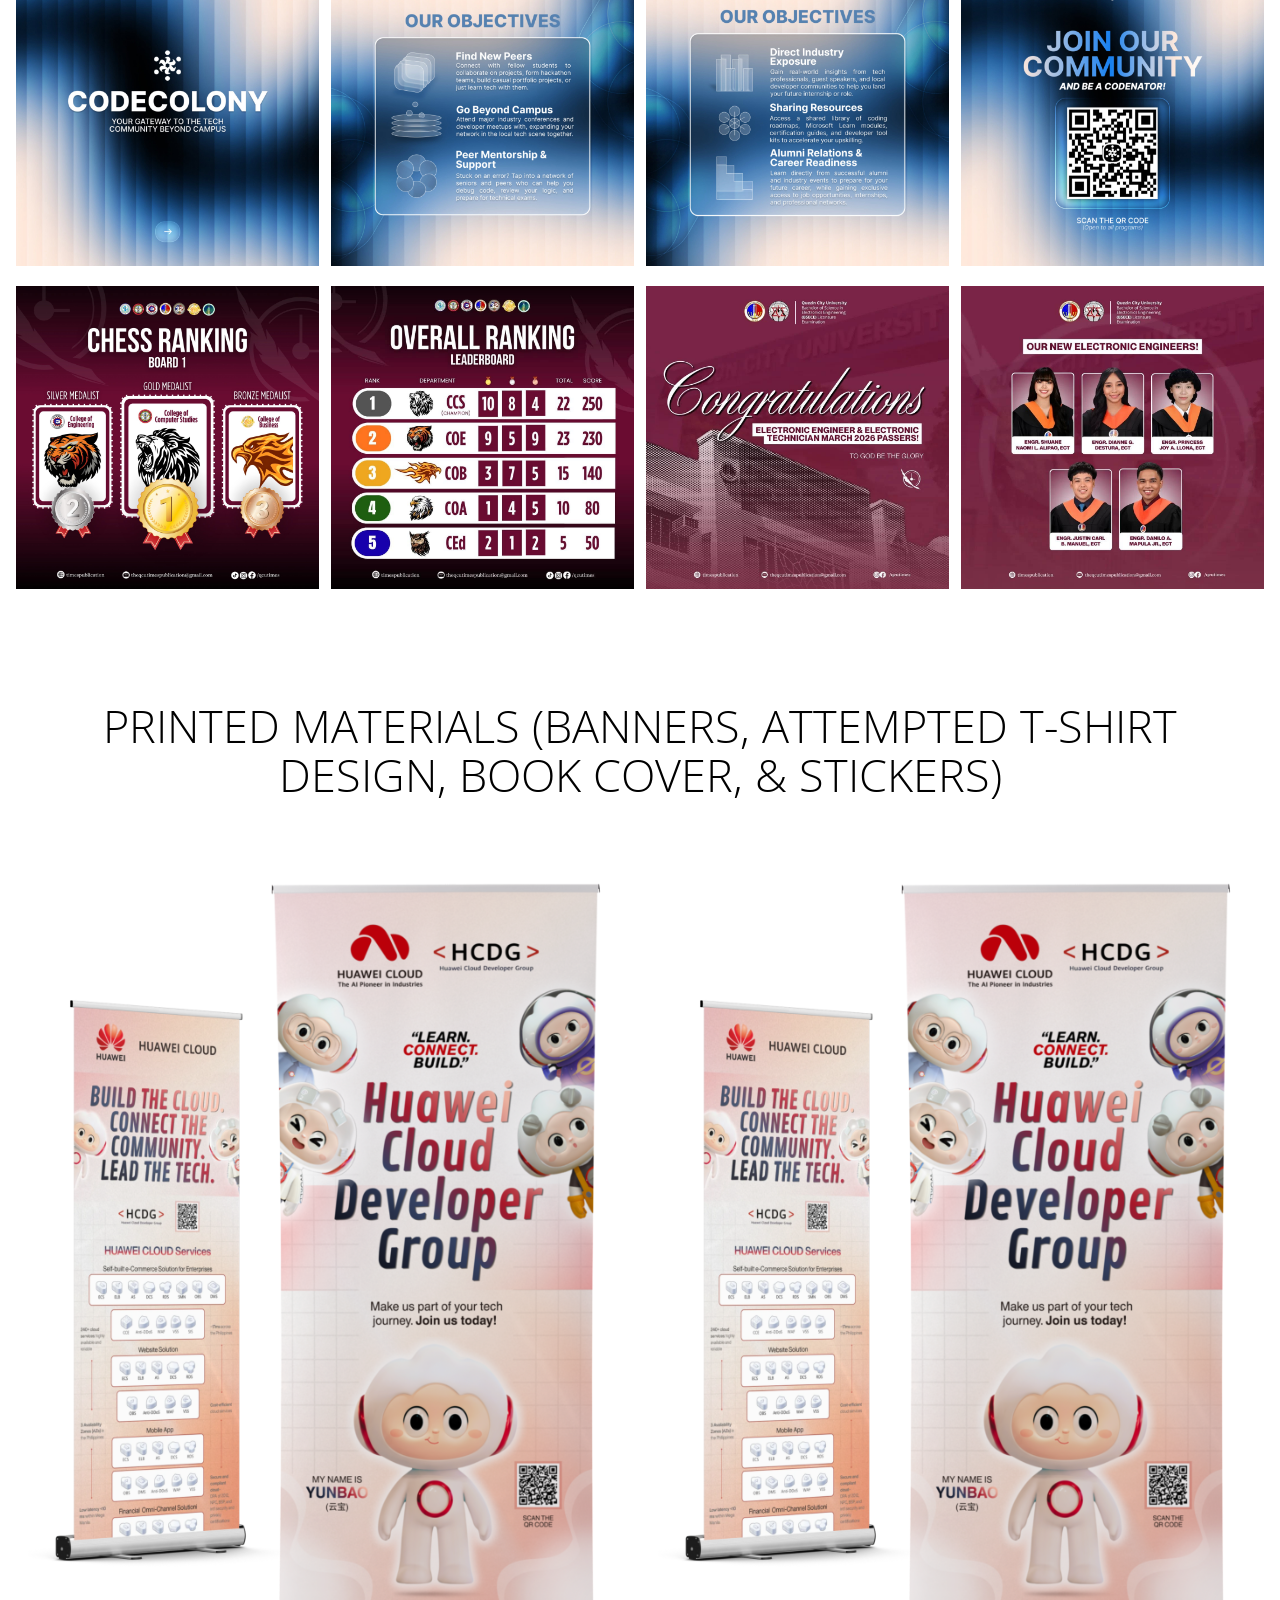
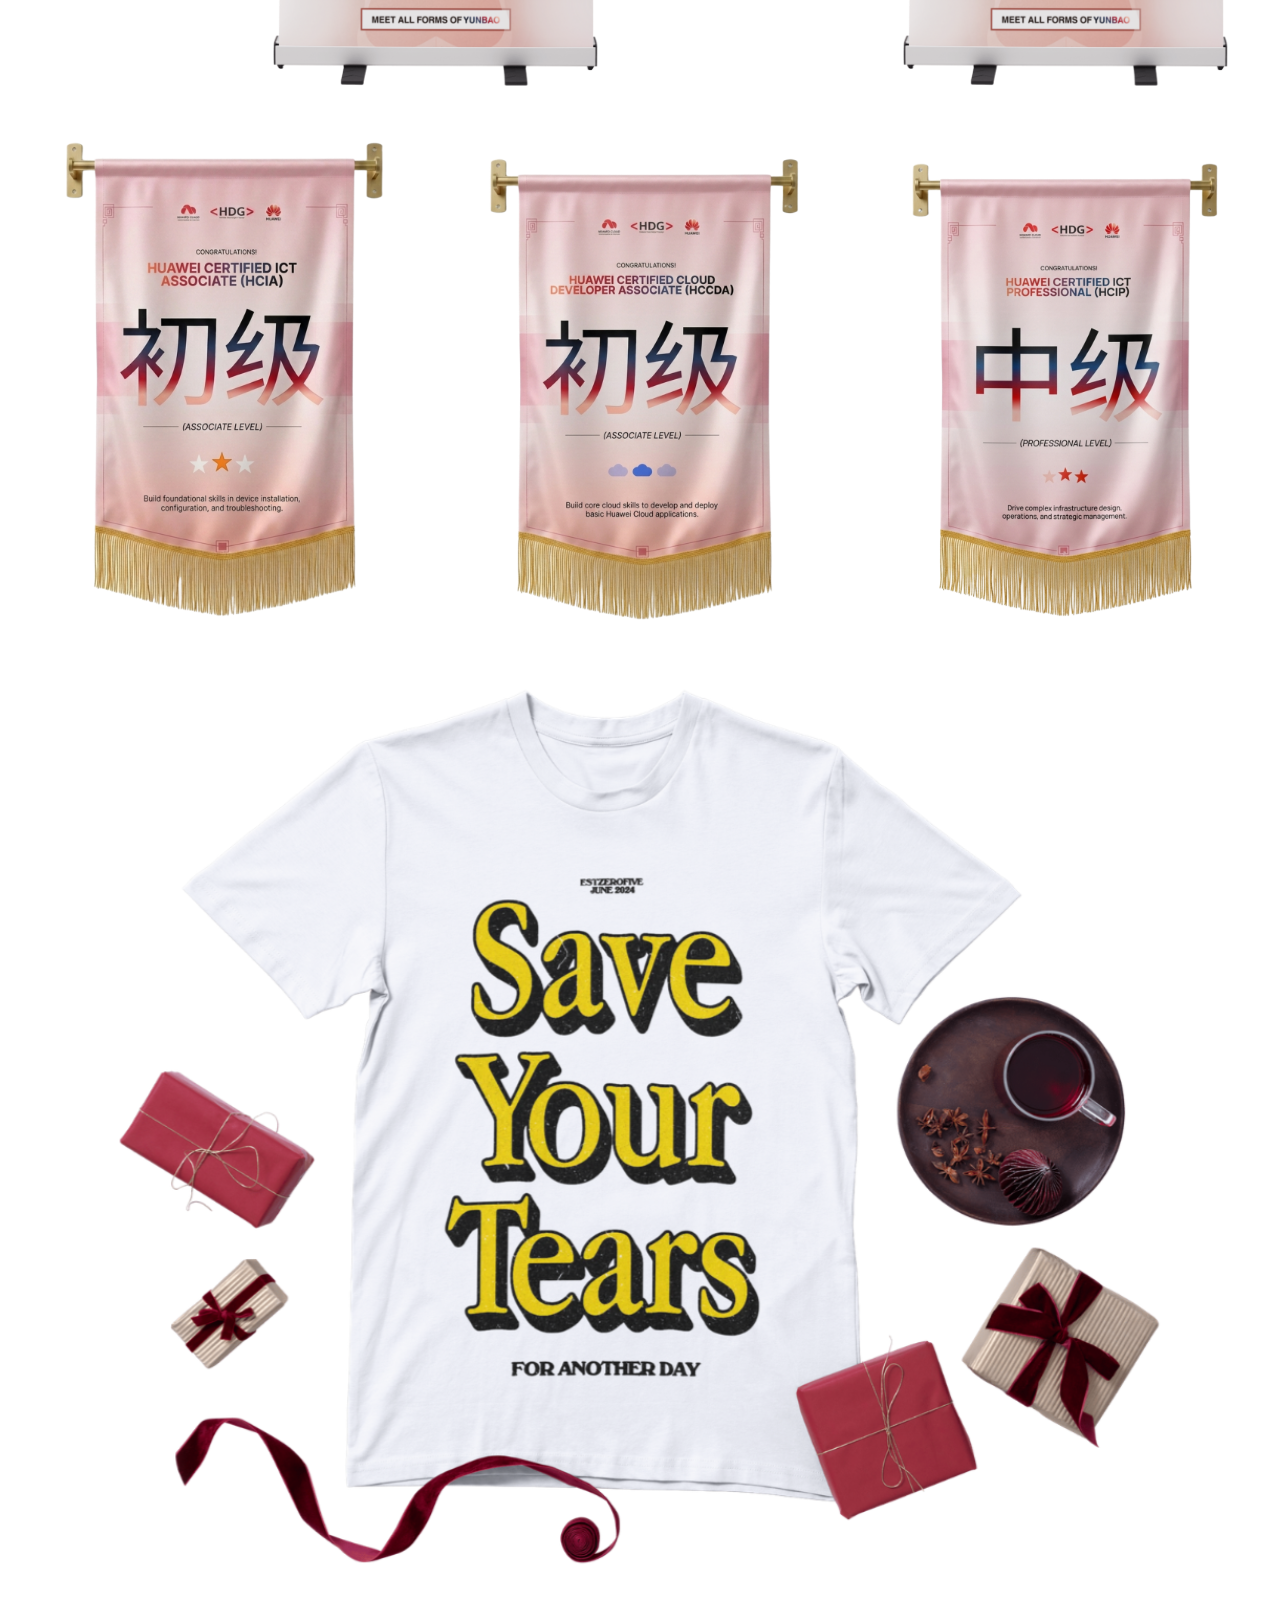
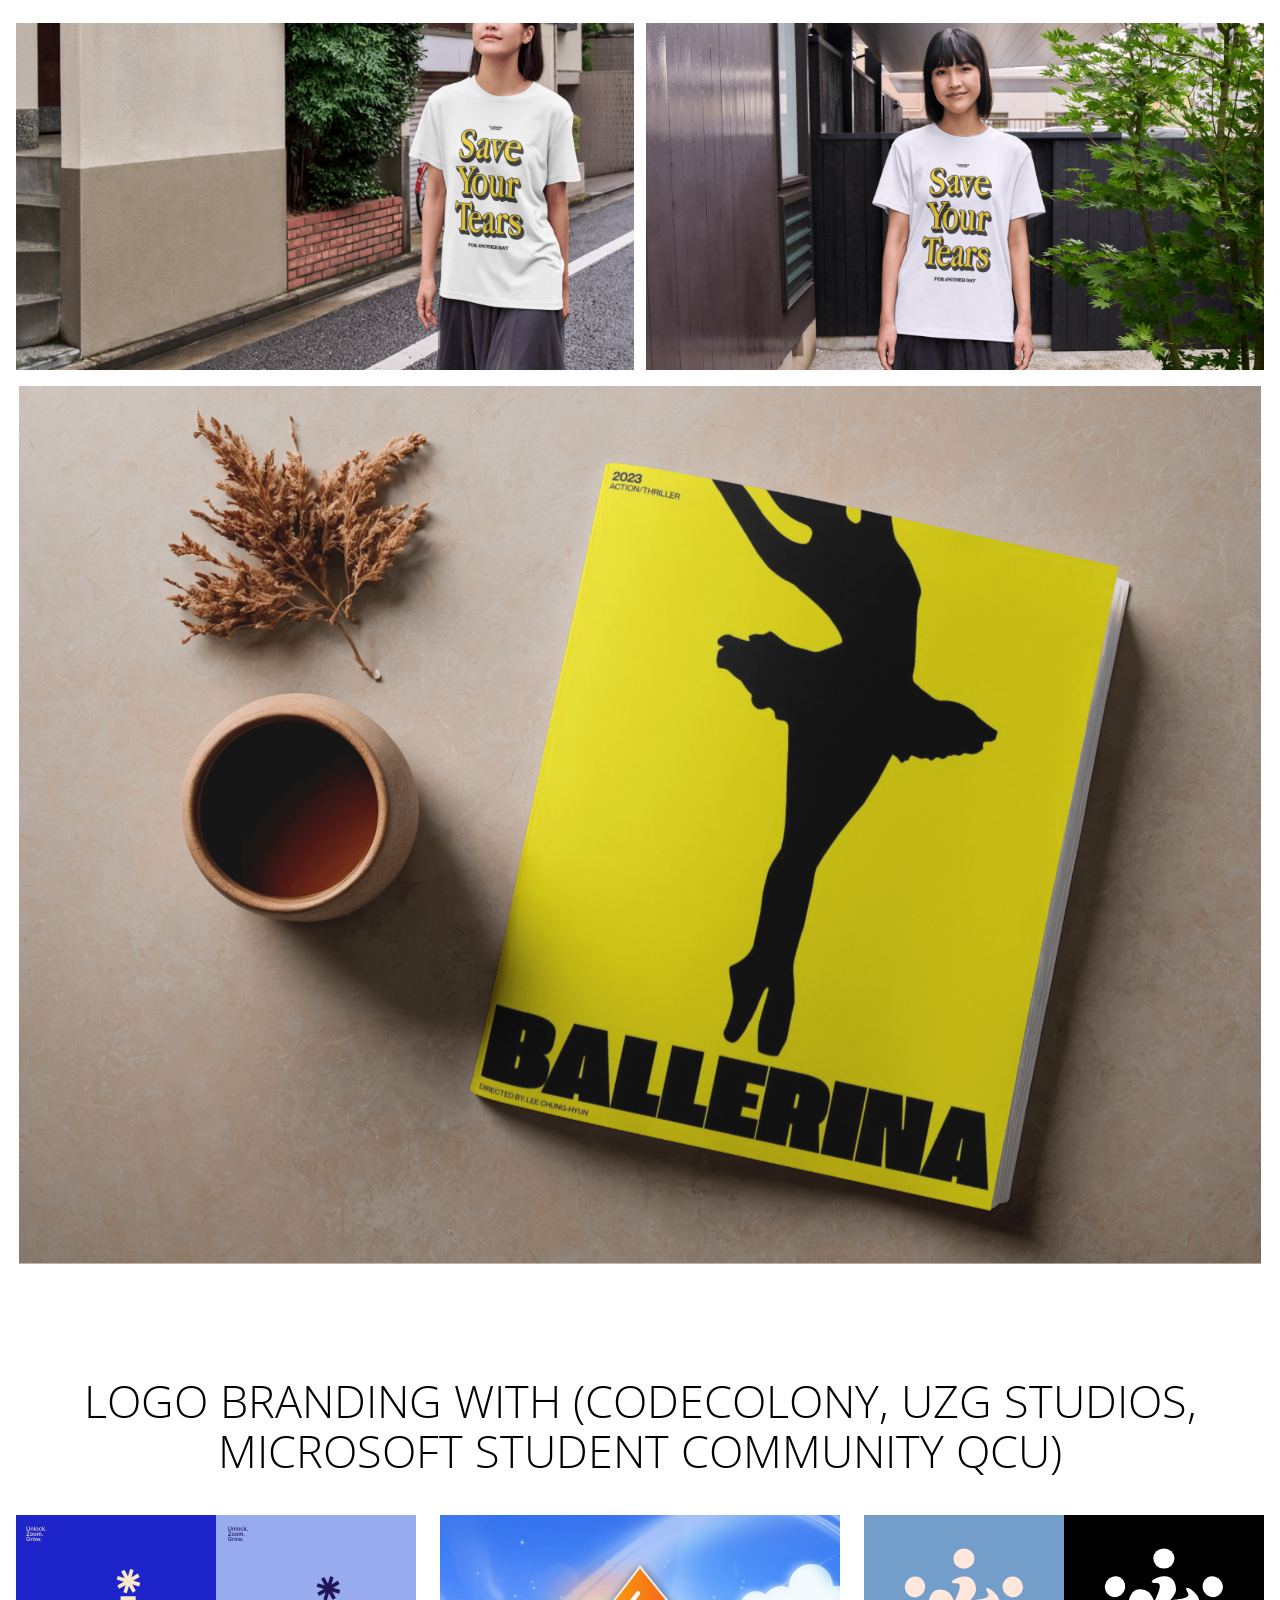
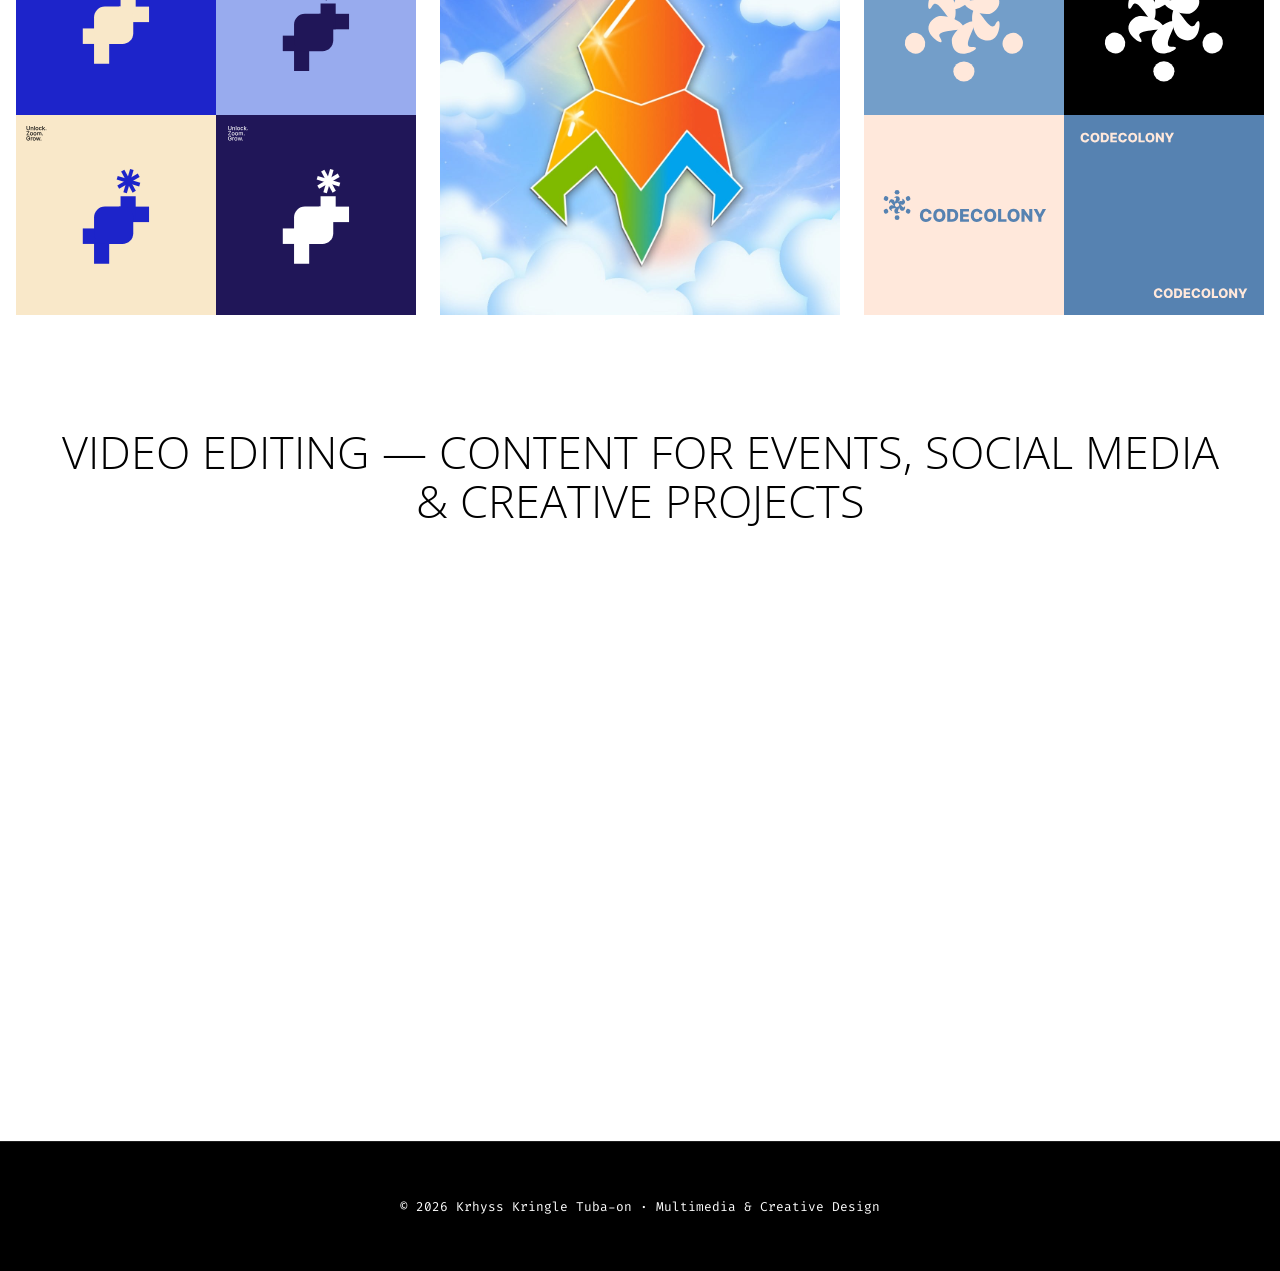
==== commit 2e0c5aee: "haha" ====
--- a/index.html
+++ b/index.html
@@ -254,9 +254,9 @@
   </h2>
 
   <div class="video-row">
-    <video class="auto-video" src="./Videos/EP1.mp4" muted loop playsinline></video>
-    <video class="auto-video" src="./Videos/EP2.mp4" muted loop playsinline></video>
-    <video class="auto-video" src="./Videos/EP3.mp4" muted loop playsinline></video>
+    <video class="auto-video" src="./videos/EP1.mp4" muted loop playsinline></video>
+    <video class="auto-video" src="./videos/EP2.mp4" muted loop playsinline></video>
+    <video class="auto-video" src="./videos/EP3.mp4" muted loop playsinline></video>
   </div>
 </section>
 
--- a/style.css
+++ b/style.css
@@ -13,24 +13,29 @@
 body {
   background-color: #ffffff;
   color: #000000;
-  font-family: 'Fira Code', 'Google Sans Code', monospace; /* Default Monospace */
-  padding: 100px 60px 0;
+  font-family: 'Fira Code', 'Google Sans Code', monospace;
+  padding: clamp(60px, 6.25vw, 100px) clamp(16px, 3.75vw, 60px) 0;
   margin: 0 auto;
   overflow-x: hidden;
   min-height: 100vh;
+  min-height: 100dvh; /* dynamic viewport height — handles mobile browser chrome */
+  display: flex;
+  flex-direction: column;
 }
 
 .site-footer {
   width: 100vw;
-  margin: 250px 0 0 0;
-  padding: 70px 35px;
+  margin-top: auto;   /* push footer to the bottom of the viewport */
+  margin-bottom: 0;
+  margin-left: -50vw;
+  margin-right: -50vw;
+  padding: clamp(24px, 4.375vw, 70px) clamp(12px, 2.1875vw, 35px);
   border-top: 1px solid rgba(255, 255, 255, 0.12);
   background: #000;
   position: relative;
   left: 50%;
   right: 50%;
-  margin-left: -50vw;
-  margin-right: -50vw;
+  order: 9999;        /* ensure it is always rendered below any dynamically loaded scripts/elements */
 }
 
 .site-footer__inner {
@@ -43,7 +48,7 @@
 }
 
 .site-footer p {
-  font-size: 1rem;
+  font-size: clamp(0.6rem, 1vw, 1rem);
   color: #fff;
   margin: 0;
 }
@@ -51,13 +56,13 @@
 .site-footer__links {
   display: flex;
   flex-wrap: wrap;
-  gap: 16px;
+  gap: clamp(6px, 1vw, 16px);
 }
 
 .site-footer__links a {
   color: #111;
   text-decoration: none;
-  font-size: 0.95rem;
+  font-size: clamp(0.55rem, 0.95vw, 0.95rem);
   transition: color 0.2s ease;
 }
 
@@ -71,14 +76,14 @@
 .navbar {
   display: flex;
   justify-content: center;
-  gap: 40px;
+  gap: clamp(8px, 2.5vw, 40px);
   position: fixed;
   top: 0;
   left: 0;
   right: 0;
   z-index: 1000;
   background: rgba(255, 255, 255, 0.95);
-  padding: 16px 20px;
+  padding: clamp(6px, 1vw, 16px) clamp(8px, 1.25vw, 20px);
   backdrop-filter: blur(6px);
   border-bottom: 1px solid rgba(0, 0, 0, 0.05);
 }
@@ -86,11 +91,12 @@
 .navbar a {
   font-family: 'Open Sans Condensed', sans-serif;
   font-weight: 260;
-  font-size: 1.4rem;
+  font-size: clamp(0.6rem, 1.4vw, 1.4rem);
   color: #000;
   text-decoration: none;
-  padding: 6px 12px;
+  padding: clamp(2px, 0.375vw, 6px) clamp(4px, 0.75vw, 12px);
   border-radius: 999px;
+  white-space: nowrap;
   transition: background-color 0.2s ease, color 0.2s ease, transform 0.2s ease;
 }
 
@@ -101,7 +107,6 @@
   transform: translateY(-2px);
 }
 
-/* Active nav link for current page */
 .navbar a.active {
   background-color: #000;
   color: #fff;
@@ -111,12 +116,12 @@
 /* --- HERO SECTION --- */
 .hero-section {
   text-align: center;
-  
-  /* Bawasan ito mula 150px papuntang 60px o 80px */
-  margin-bottom: 70px; 
-}
-
-/* Container para parehong-pareho ang lapad ng Title at ng Grid sa ibaba */
+  margin-bottom: clamp(24px, 4.375vw, 70px);
+  max-width: 1100px;
+  margin-left: auto;
+  margin-right: auto;
+}
+
 .hero-wrapper {
   display: inline-block;
   max-width: 100%;
@@ -125,93 +130,74 @@
 .hero-title-container {
   position: relative;
   display: block;
-  margin-bottom: 60px;
+  margin-bottom: clamp(20px, 3.75vw, 60px);
   width: 100%;
 }
 
 .hero-main-text {
   font-family: 'Open Sans Condensed', sans-serif;
   font-weight: 700;
-  font-size: 15rem;
+  font-size: clamp(2.8rem, 18vw, 18rem);
   line-height: 0.8;
-  letter-spacing: -2px;
+  letter-spacing: -0.008em;
   text-transform: uppercase;
   margin: 0;
   display: block;
   width: 100%;
 }
 
-/* FLEXBOX LAYOUT PARA MAPANTAY SA GILID */
 .what-i-do-grid {
-  display: flex;
-  justify-content: space-between;
-  width: 100%;
-
-  /* GAMITIN ANG PADDING-TOP SA HALIP NA MARGIN-TOP */
-  padding-top: 60px; /* Dagdagan mo gawin mong 120px o 140px kung gusto mo mas mababa pa */
-}
-
-/* TEXT ALIGNMENT BAWAT COLUMN */
+  display: grid;
+  grid-template-columns: repeat(3, 1fr);
+  gap: clamp(4px, 0.7vw, 10px);
+  text-align: left;
+  max-width: 850px;
+  margin: 0 auto;
+  padding-top: clamp(16px, 3.75vw, 60px);
+}
+
 .grid-col.left {
-  text-align: left; /* Nakadikit sa kaliwang gilid ng "P" */
+  text-align: left;
 }
 
 .grid-col.center {
-  text-align: center; /* Naka-gitna */
+  text-align: center;
 }
 
 .grid-col.right {
-  text-align: right; /* Nakadikit sa kanang gilid ng "O" */
+  text-align: right;
 }
 
 .grid-col p {
-  font-size: 1.1rem;
+  font-size: clamp(0.6rem, 1.3vw, 1.4rem);
   line-height: 1.35;
   font-weight: 400;
 }
 
+.grid-col .col-header {
+  margin-bottom: 0px;
+}
+
 .hero-script-text {
   font-family: 'Miss Fajardose', cursive;
-  font-size: 10rem;
+  font-size: clamp(1.8rem, 10vw, 10rem);
   position: absolute;
-  bottom: -60px;
+  bottom: clamp(-60px, -3.75vw, -10px);
   left: 50%;
   transform-origin: center center;
   transform: translate(-50%, 0) rotate(-9deg);
   white-space: nowrap;
   pointer-events: none;
-  z-index: 2; /* Papalitawin sa ibabaw ng PORTFOLIO */
-
-  /* MAKAPAL NA WHITE OUTLINE */
-  -webkit-text-stroke: 12px #ffffff; /* Kapal ng outline at kulay */
-  paint-order: stroke fill;           /* Sinisigurado nito na nasa likod ng itim na text ang outline */
-
-}
-
-.what-i-do-grid {
-  display: grid;
-  grid-template-columns: repeat(3, 1fr);
-  gap: 20px;
-  text-align: left;
-  max-width: 1100px;
-  margin: 0 auto;
-}
-
-.grid-col p {
-  font-size: 1.1rem;
-  line-height: 1.4;
-  font-weight: 400;
-}
-
-.grid-col .col-header {
-  margin-bottom: 0px;
+  z-index: 2;
+  -webkit-text-stroke: clamp(3px, 0.75vw, 12px) #ffffff;
+  paint-order: stroke fill;
 }
 
 /* --- PORTFOLIO SECTIONS --- */
 .portfolio-section {
-  margin-bottom: 120px;
-  text-align: center;
-  padding-top: 20px;
+  margin-bottom: clamp(40px, 7.5vw, 120px);
+  text-align: center;
+  padding-top: clamp(8px, 1.25vw, 20px);
 }
 
 .about-section .about-top {
@@ -221,27 +207,27 @@
 .section-title {
   font-family: 'Open Sans Condensed', sans-serif;
   font-weight: 300;
-  font-size: 3.5rem;
+  font-size: clamp(1.2rem, 3.5vw, 3.5rem);
   line-height: 1.1;
   text-transform: uppercase;
   max-width: 1200px;
-  margin: 0 auto 50px auto;
+  margin: 0 auto clamp(16px, 3.125vw, 50px) auto;
 }
 
 .org-page .section-title {
-  font-size: 2rem;
+  font-size: clamp(0.9rem, 2vw, 2rem);
 }
 
 .see-more-btn {
   display: inline-block;
-  margin: 0 auto 30px auto;
-  padding: 10px 22px;
+  margin: 0 auto clamp(10px, 1.875vw, 30px) auto;
+  padding: clamp(4px, 0.625vw, 10px) clamp(8px, 1.375vw, 22px);
   border: 1px solid #000;
   border-radius: 999px;
   color: #000;
   text-decoration: none;
   font-family: 'Open Sans Condensed', sans-serif;
-  font-size: 1rem;
+  font-size: clamp(0.55rem, 1vw, 1rem);
   font-weight: 700;
   text-transform: uppercase;
   letter-spacing: 0.5px;
@@ -262,24 +248,24 @@
 
 .works-list {
   display: grid;
-  grid-template-columns: repeat(auto-fit, minmax(180px, 1fr));
-  gap: 10px;
+  grid-template-columns: repeat(auto-fit, minmax(clamp(70px, 11.25vw, 180px), 1fr));
+  gap: clamp(4px, 0.625vw, 10px);
   max-width: 1200px;
   margin: 0 auto;
 }
 
 .gallery-section {
-  margin-bottom: 40px;
+  margin-bottom: clamp(16px, 2.5vw, 40px);
 }
 
 .gallery-section-title {
   font-family: 'Open Sans Condensed', sans-serif;
-  font-size: 1.4rem;
+  font-size: clamp(0.65rem, 1.4vw, 1.4rem);
   font-weight: 700;
   text-transform: uppercase;
   letter-spacing: 0.2em;
   text-align: left;
-  margin: 0 0 16px;
+  margin: 0 0 clamp(6px, 1vw, 16px);
 }
 
 .works-card {
@@ -313,13 +299,13 @@
 
 .gallery-carousel {
   overflow: hidden;
-  margin: 0 -20px 30px -20px;
-  padding: 0 20px;
+  margin: 0 clamp(-20px, -1.25vw, -8px) clamp(10px, 1.875vw, 30px) clamp(-20px, -1.25vw, -8px);
+  padding: 0 clamp(8px, 1.25vw, 20px);
 }
 
 .carousel-track {
   display: flex;
-  gap: 20px;
+  gap: clamp(6px, 1.25vw, 20px);
   width: max-content;
   min-width: max-content;
   align-items: flex-start;
@@ -327,14 +313,13 @@
 }
 
 .carousel-track img {
-  flex: 0 0 calc((20px - 20px) / 5);
-  min-width: 400px;
+  flex: 0 0 240px;
+  min-width: 240px;
   height: auto;
-  aspect-ratio: 4 / 5;
   aspect-ratio: 4 / 5;
   object-fit: cover;
   object-position: center;
-  box-shadow: 0 18px 40px rgba(0, 0, 0, 0.15);
+  box-shadow: 0 12px 28px rgba(0, 0, 0, 0.12);
 }
 
 .top-carousel .carousel-track {
@@ -349,6 +334,7 @@
   0% {
     transform: translateX(0);
   }
+
   100% {
     transform: translateX(-50%);
   }
@@ -358,6 +344,7 @@
   0% {
     transform: translateX(-50%);
   }
+
   100% {
     transform: translateX(0);
   }
@@ -366,11 +353,11 @@
 .gallery-grid {
   display: grid;
   grid-template-columns: repeat(5, minmax(0, 1fr));
-  gap: 15px;
+  gap: clamp(6px, 0.9375vw, 15px);
   width: 100vw;
-  max-width: 110vw;
+  max-width: 100vw;
   margin: 0 calc(-50vw + 50%);
-  padding: 0 20px;
+  padding: 0 clamp(8px, 1.25vw, 20px);
 }
 
 .gallery-grid.grid-4 {
@@ -379,7 +366,7 @@
 
 .gallery-grid.grid-3 {
   grid-template-columns: repeat(2, minmax(0, 1fr));
-  max-width: 100%vw;
+  max-width: 100vw;
 }
 
 .gallery-grid.grid-6 {
@@ -390,11 +377,11 @@
   grid-template-columns: repeat(2, minmax(0, 1fr));
   width: 100vw;
   max-width: 100vw;
-  margin: 20px calc(-50vw + 50%) 0 calc(-50vw + 50%);
+  margin: clamp(8px, 1.25vw, 20px) calc(-50vw + 50%) 0 calc(-50vw + 50%);
   justify-items: center;
   align-items: center;
-  gap: 15px;
-  padding: 0 20px;
+  gap: clamp(6px, 0.9375vw, 15px);
+  padding: 0 clamp(8px, 1.25vw, 20px);
 }
 
 .gallery-grid.grid-5 img {
@@ -403,7 +390,7 @@
   height: auto;
   object-fit: cover;
   display: block;
-  padding-top: 10px;
+  padding-top: clamp(4px, 0.625vw, 10px);
 }
 
 .gallery-grid img {
@@ -411,13 +398,13 @@
   height: auto;
   object-fit: cover;
   display: block;
-  padding-top: 10px;
+  padding-top: clamp(4px, 0.625vw, 10px);
 }
 
 .cloth-container {
   width: 100vw;
   max-width: 100vw;
-  margin: 20px calc(-50vw + 50%) 0 calc(-50vw + 50%);
+  margin: clamp(8px, 1.25vw, 20px) calc(-50vw + 50%) 0 calc(-50vw + 50%);
   display: flex;
   justify-content: center;
   align-items: center;
@@ -436,7 +423,7 @@
   align-items: center;
   width: 100vw;
   max-width: 100vw;
-  margin: 20px calc(-50vw + 50%) 0 calc(-50vw + 50%);
+  margin: clamp(8px, 1.25vw, 20px) calc(-50vw + 50%) 0 calc(-50vw + 50%);
 }
 
 .book-cover-container img {
@@ -452,7 +439,7 @@
   display: flex;
   justify-content: center;
   align-items: center;
-  margin-top: 10px;
+  margin-top: clamp(4px, 0.625vw, 10px);
 }
 
 .banner-container img {
@@ -466,24 +453,20 @@
 /* --- ABOUT SECTION --- */
 .about-section {
   max-width: 1100px;
-  margin: 0 auto 50px auto;
-  padding-top: 10px;
+  margin: 0 auto clamp(16px, 3.125vw, 50px) auto;
+  padding-top: clamp(4px, 0.625vw, 10px);
 }
 
 .about-top {
   display: flex;
   justify-content: space-between;
   align-items: center;
-  margin-bottom: 60px;
-}
-
-.about-section.about-page .about-top {
-  justify-content: center;
+  margin-bottom: clamp(20px, 3.75vw, 60px);
 }
 
 .about-title {
   font-family: 'Miss Fajardose', cursive;
-  font-size: 8rem;
+  font-size: clamp(1.8rem, 8vw, 8rem);
   font-weight: 400;
   line-height: 0.8;
 }
@@ -493,58 +476,65 @@
 }
 
 .tools-label {
-  font-size: 1.2rem;
-  margin-bottom: 10px;
+  font-size: clamp(0.8rem, 1.2vw, 1.2rem);
+  margin-bottom: clamp(4px, 0.625vw, 10px);
 }
 
 .tools-icons {
   display: flex;
-  gap: 10px;
+  gap: clamp(4px, 0.625vw, 10px);
 }
 
 .tools-icons img {
-  width: 45px;
-  height: 45px;
-  border-radius: 8px;
+  width: clamp(28px, 3.5vw, 48px);
+  height: clamp(28px, 3.5vw, 48px);
+  border-radius: clamp(3px, 0.5vw, 8px);
   object-fit: cover;
 }
 
 .about-content {
   display: grid;
   grid-template-columns: 1.2fr 1.5fr 1fr;
-  gap: 40px;
+  gap: clamp(20px, 4vw, 60px);
   padding-top: 0;
 }
 
 .about-column h3 {
-  font-size: 1.2rem;
-  font-weight: 500;
-  margin-bottom: 25px;
-}
-
-.about-column p, 
+  font-family: 'Fira Code', monospace;
+  font-size: clamp(1rem, 1.25vw, 1.3rem);
+  font-weight: 700;
+  margin-bottom: clamp(12px, 1.8vw, 28px);
+  color: #000;
+}
+
+.about-column p,
 .about-column ul {
-  font-size: 1.05rem;
-  line-height: 1.5;
+  font-family: 'Fira Code', monospace;
+  font-size: clamp(0.82rem, 1vw, 0.95rem);
+  line-height: 1.65;
+  color: #222;
 }
 
 .about-column ul {
   list-style-type: none;
+  display: flex;
+  flex-direction: column;
+  gap: 8px;
 }
 
 .about-column ul li {
   position: relative;
-  padding-left: 20px;
-  margin-bottom: 12px;
+  padding-left: clamp(14px, 1.5vw, 20px);
 }
 
 .about-column ul li::before {
   content: "•";
   position: absolute;
   left: 0;
-}
-
-/* Profile Photo Card */
+  color: #000;
+  font-weight: bold;
+}
+
 .profile-column {
   text-align: center;
 }
@@ -553,8 +543,9 @@
   width: 100%;
   aspect-ratio: 1 / 1.1;
   background-color: #000;
-  margin-bottom: 15px;
+  margin-bottom: clamp(10px, 1.2vw, 18px);
   overflow: hidden;
+  box-shadow: 0 8px 24px rgba(0, 0, 0, 0.08);
 }
 
 .profile-frame img {
@@ -564,27 +555,29 @@
 }
 
 .profile-name {
-  font-size: 0.85rem;
-  font-weight: 500;
+  font-family: 'Fira Code', monospace;
+  font-size: clamp(0.85rem, 1vw, 1.05rem);
+  font-weight: 700;
+  color: #000;
+  margin-bottom: 4px;
 }
 
 .profile-sub {
-  font-size: 0.7rem;
-  color: #333;
-  margin-top: 2px;
+  font-family: 'Fira Code', monospace;
+  font-size: clamp(0.72rem, 0.85vw, 0.88rem);
+  color: #666;
 }
 
 /* --- CONTACT SECTION --- */
 .contact-section {
   max-width: 1000px;
-  margin: 0 auto 80px auto;
-}
-
-/* --- CONTACTS PAGE (custom) --- */
+  margin: 0 auto clamp(60px, 10vw, 150px) auto;
+}
+
 .contacts-container {
   display: grid;
   grid-template-columns: 1fr 1fr;
-  gap: 40px;
+  gap: clamp(12px, 2.5vw, 40px);
   max-width: 1100px;
   margin: 0 auto;
   align-items: start;
@@ -594,36 +587,36 @@
 .contact-details h2,
 .contact-form h2 {
   font-family: 'Open Sans Condensed', sans-serif;
-  font-size: 1.6rem;
-  margin-bottom: 10px;
+  font-size: clamp(0.8rem, 1.6vw, 1.6rem);
+  margin-bottom: clamp(4px, 0.625vw, 10px);
 }
 
 .contact-details p {
   color: #333;
-  margin: 0 0 22px;
-  font-size: 1rem;
+  margin: 0 0 clamp(8px, 1.375vw, 22px);
+  font-size: clamp(0.5rem, 1vw, 1rem);
   line-height: 1.8;
 }
 
 .contact-list {
   list-style: none;
   padding: 0;
-  margin: 0 0 22px 0;
+  margin: 0 0 clamp(8px, 1.375vw, 22px) 0;
   color: #111;
 }
 
 .social-links {
   display: flex;
   flex-wrap: wrap;
-  gap: 12px;
-  align-items: center;
-  font-size: 1rem;
+  gap: clamp(4px, 0.75vw, 12px);
+  align-items: center;
+  font-size: clamp(0.5rem, 1vw, 1rem);
 }
 
 .social-links a {
   color: #111;
   text-decoration: none;
-  margin-right: 0;
+  margin-right: clamp(3px, 0.5vw, 8px);
   font-weight: 600;
 }
 
@@ -632,42 +625,35 @@
 }
 
 .contact-list li {
-  margin-bottom: 10px;
-  font-size: 1rem;
-}
-
-.social-links a {
-  color: #111;
-  text-decoration: none;
-  margin-right: 8px;
-  font-weight: 600;
+  margin-bottom: clamp(4px, 0.625vw, 10px);
+  font-size: clamp(0.5rem, 1vw, 1rem);
 }
 
 .contact-form form {
   display: flex;
   flex-direction: column;
-  gap: 10px;
+  gap: clamp(4px, 0.625vw, 10px);
 }
 
 .contact-form label {
-  font-size: 0.9rem;
+  font-size: clamp(0.45rem, 0.9vw, 0.9rem);
   color: #222;
 }
 
 .contact-form input[type="text"],
 .contact-form input[type="email"],
 .contact-form textarea {
-  padding: 10px 12px;
+  padding: clamp(4px, 0.625vw, 10px) clamp(4px, 0.75vw, 12px);
   border: 1px solid #ddd;
-  border-radius: 8px;
-  font-size: 1rem;
+  border-radius: clamp(3px, 0.5vw, 8px);
+  font-size: clamp(0.5rem, 1vw, 1rem);
   font-family: inherit;
   resize: vertical;
 }
 
 .contact-form .btn {
   display: inline-block;
-  padding: 10px 16px;
+  padding: clamp(4px, 0.625vw, 10px) clamp(6px, 1vw, 16px);
   background: #000;
   color: #fff;
   border: none;
@@ -682,13 +668,9 @@
 }
 
 .note {
-  font-size: 0.85rem;
+  font-size: clamp(0.4rem, 0.85vw, 0.85rem);
   color: #666;
-  margin-top: 8px;
-}
-
-@media (max-width: 900px) {
-  .contacts-container { grid-template-columns: 1fr; gap: 28px; }
+  margin-top: clamp(3px, 0.5vw, 8px);
 }
 
 .contact-grid {
@@ -702,27 +684,26 @@
   display: flex;
   flex-direction: column;
   align-items: center;
-  gap: 20px;
-  
+  gap: clamp(6px, 1.25vw, 20px);
 }
 
 .contact-logo.text-logo {
   font-family: sans-serif;
   font-weight: 900;
-  font-size: 2.2rem;
+  font-size: clamp(1rem, 2.2vw, 2.2rem);
   letter-spacing: -1px;
 }
 
 .contact-logo.linkedin {
   font-family: sans-serif;
   font-weight: 700;
-  font-size: 2rem;
+  font-size: clamp(0.9rem, 2vw, 2rem);
 }
 
 .contact-logo.linkedin span {
   background: #000;
   color: #fff;
-  padding: 0 4px;
+  padding: 0 clamp(1px, 0.25vw, 4px);
   border-radius: 3px;
   margin-left: 1px;
 }
@@ -730,7 +711,7 @@
 .contact-item a {
   color: #666;
   text-decoration: none;
-  font-size: 1.1rem;
+  font-size: clamp(0.5rem, 1.1vw, 1.1rem);
 }
 
 .contact-item a.underline-link {
@@ -740,19 +721,19 @@
 .logo-container {
   display: grid;
   grid-template-columns: repeat(3, minmax(0, 1fr));
-  gap: 30px;
+  gap: clamp(10px, 1.875vw, 30px);
   width: 100vw;
   max-width: 100vw;
-  margin: 40px calc(-50vw + 50%) 0 calc(-50vw + 50%);
+  margin: clamp(12px, 2.5vw, 40px) calc(-50vw + 50%) 0 calc(-50vw + 50%);
   justify-items: center;
   align-items: center;
-  padding: 0 20px;
+  padding: 0 clamp(8px, 1.25vw, 20px);
 }
 
 .org-grid {
   display: flex;
   flex-wrap: nowrap;
-  gap: 16px;
+  gap: clamp(6px, 1vw, 16px);
   max-width: 1200px;
   width: 100%;
   margin: 0 auto;
@@ -763,8 +744,8 @@
 .org-card {
   flex: 1 1 0;
   min-width: 0;
-  padding: 16px 10px;
-  border-radius: 18px;
+  padding: clamp(6px, 1vw, 16px) clamp(3px, 0.625vw, 10px);
+  border-radius: clamp(6px, 1.125vw, 18px);
   display: flex;
   flex-direction: column;
   align-items: center;
@@ -773,29 +754,29 @@
 
 .org-card img {
   width: 100%;
-  max-width: 120px;
+  max-width: clamp(40px, 7.5vw, 120px);
   height: auto;
   object-fit: contain;
 }
 
 .org-name {
   font-weight: 50;
-  font-size: 10px;
+  font-size: clamp(6px, 0.625vw, 10px);
   color: #111;
   margin: 0;
 }
 
 .section-subtitle {
-  font-size: 1.1rem;
+  font-size: clamp(0.55rem, 1.1vw, 1.1rem);
   color: #333;
   max-width: 760px;
-  margin: 0 auto 36px auto;
+  margin: 0 auto clamp(12px, 2.25vw, 36px) auto;
   line-height: 1.75;
 }
 
 .logo-container img {
   width: 100%;
-  max-width: 600px;
+  max-width: clamp(150px, 37.5vw, 600px);
   height: auto;
   object-fit: contain;
   display: block;
@@ -803,19 +784,18 @@
 
 .certificate-grid {
   display: grid;
-  grid-template-columns: repeat(auto-fit, minmax(280px, 1fr));
-  gap: 24px;
+  grid-template-columns: repeat(auto-fit, minmax(clamp(90px, 17.5vw, 280px), 1fr));
+  gap: clamp(8px, 1.5vw, 24px);
   max-width: 1400px;
-  margin: 40px auto 0 auto;
-  padding: 0 20px;
+  margin: clamp(12px, 2.5vw, 40px) auto 0 auto;
+  padding: 0 clamp(8px, 1.25vw, 20px);
 }
 
 .certificate-item {
   background: #fff;
   border: 1px solid #e8e8e8;
-  padding: 16px;
-  border-radius: 12px;
-
+  padding: clamp(6px, 1vw, 16px);
+  border-radius: clamp(4px, 0.75vw, 12px);
   transition: transform 0.2s ease, box-shadow 0.2s ease;
 }
 
@@ -828,9 +808,9 @@
   width: 100%;
   aspect-ratio: 4 / 3;
   object-fit: cover;
-  border-radius: 8px;
+  border-radius: clamp(3px, 0.5vw, 8px);
   background: #f4f4f4;
-  margin-bottom: 14px;
+  margin-bottom: clamp(5px, 0.875vw, 14px);
 }
 
 .certificate-details {
@@ -838,16 +818,16 @@
 }
 
 .certificate-title {
-  font-size: 1rem;
+  font-size: clamp(0.5rem, 1vw, 1rem);
   font-weight: 700;
-  margin: 0 0 6px 0;
+  margin: 0 0 clamp(2px, 0.375vw, 6px) 0;
 }
 
 .certificate-issuer,
 .certificate-date {
-  font-size: 0.95rem;
+  font-size: clamp(0.45rem, 0.95vw, 0.95rem);
   color: #666;
-  margin: 0 0 4px 0;
+  margin: 0 0 clamp(1px, 0.25vw, 4px) 0;
 }
 
 .certificate-date {
@@ -855,29 +835,74 @@
 }
 
 /* --- VIDEO ROW --- */
-.lightbox { cursor: zoom-in; display: inline-block; }
-
-/* Lightbox overlay */
+.lightbox {
+  cursor: zoom-in;
+  display: inline-block;
+}
+
 .lb-overlay {
   position: fixed;
   inset: 0;
-  background: rgba(0,0,0,0.85);
+  background: rgba(0, 0, 0, 0.85);
   display: none;
   align-items: center;
   justify-content: center;
   z-index: 2000;
   padding: 20px;
 }
-.lb-overlay.open { display: flex; }
-
-.lb-content { max-width: 95vw; max-height: 95vh; display:flex; flex-direction:column; align-items:center; }
-.lb-image { max-width: 100%; max-height: 85vh; display: block; box-shadow: 0 20px 60px rgba(0,0,0,0.6); }
-.lb-caption { color: #fff; margin-top: 12px; font-size: 1rem; text-align: center; }
-.lb-close, .lb-back { position: absolute; top: 18px; background: #fff; color: #000; border: none; padding: 8px 12px; cursor: pointer; font-weight:700; border-radius:6px; }
-.lb-close { right: 18px; }
-.lb-back { left: 18px; }
-
-.lightbox img { max-width: 100%; height: auto; display:block; }
+
+.lb-overlay.open {
+  display: flex;
+}
+
+.lb-content {
+  max-width: 95vw;
+  max-height: 95vh;
+  display: flex;
+  flex-direction: column;
+  align-items: center;
+}
+
+.lb-image {
+  max-width: 100%;
+  max-height: 85vh;
+  display: block;
+  box-shadow: 0 20px 60px rgba(0, 0, 0, 0.6);
+}
+
+.lb-caption {
+  color: #fff;
+  margin-top: 12px;
+  font-size: clamp(0.6rem, 1vw, 1rem);
+  text-align: center;
+}
+
+.lb-close,
+.lb-back {
+  position: absolute;
+  top: 18px;
+  background: #fff;
+  color: #000;
+  border: none;
+  padding: 8px 12px;
+  cursor: pointer;
+  font-weight: 700;
+  border-radius: 6px;
+}
+
+.lb-close {
+  right: 18px;
+}
+
+.lb-back {
+  left: 18px;
+}
+
+.lightbox img {
+  max-width: 100%;
+  height: auto;
+  display: block;
+}
 
 .video-row {
   display: flex;
@@ -886,147 +911,130 @@
   max-width: 100vw;
   margin: 0 calc(-50vw + 50%);
   align-items: stretch;
-  padding: 0 40px;
+  padding: 0 clamp(12px, 2.5vw, 40px);
   box-sizing: border-box;
 }
 
 .auto-video {
   flex: 1 1 0;
-  width: 100px ;
+  width: 100px;
   min-width: 50px;
-  height: 600px;
+  height: clamp(160px, 37.5vw, 600px);
   object-fit: contain;
   display: block;
   background: #ffffff;
-  border-radius: 20px;
-}
-.video-row {
-  display: flex;
-  gap: 1px;
-  width: 100vw;
-  max-width: 100vw;
-  margin: 0 calc(-50vw + 50%);
-  align-items: stretch;
-  padding: 0 40px;
-  box-sizing: border-box;
-}
-
-.auto-video {
-  flex: 1 1 0;
-  width: 100px ;
-  min-width: 50px;
-  height: 600px;
-  object-fit: contain;
-  display: block;
-  background: #ffffff;
-  border-radius: 20px;
-}
-
-/* --- RESPONSIVE / MOBILE STYLES --- */
-@media (max-width: 900px) {
-  body { padding: 20px; }
-  .hero-main-text { font-size: 6rem; }
-  .hero-script-text { font-size: 4.5rem; bottom: -15px; }
-  .what-i-do-grid { grid-template-columns: 1fr; }
-  .gallery-grid { grid-template-columns: repeat(2, 1fr) !important; }
-  .about-top { flex-direction: column; align-items: flex-start; gap: 20px; }
-  .about-content { grid-template-columns: 1fr; }
-  .contact-grid { grid-template-columns: 1fr; gap: 40px; }
-  .logo-container { grid-template-columns: 1fr; gap: 20px; }
-  .certificate-grid { grid-template-columns: 1fr; gap: 20px; }
-  .video-row { flex-direction: column; }
-  .auto-video { width: 100%; height: auto; }
-  .about-page-content { flex-direction: column; }
-  .tools-page-icons { flex-wrap: wrap; justify-content: center; }
+  border-radius: clamp(6px, 1.25vw, 20px);
 }
 
 /* ==============================
    ABOUT PAGE — NEW LAYOUT
    ============================== */
-
 .about-page-section {
   max-width: 1000px;
-  margin: 20px auto 80px auto;
+  margin: clamp(8px, 1.25vw, 20px) auto clamp(24px, 5vw, 80px) auto;
 }
 
 .about-page-title {
   font-family: 'Open Sans Condensed', sans-serif;
   font-weight: 300;
-  font-size: 2.6rem;
+  font-size: clamp(1.2rem, 3.5vw, 3.5rem);
+  line-height: 1.1;
   text-transform: uppercase;
   text-align: center;
-  letter-spacing: 0.05em;
-  margin-bottom: 48px;
-  color: #000;
+  max-width: 1200px;
+  margin: 0 auto clamp(16px, 3.125vw, 50px) auto;
 }
 
 .tools-title {
-  margin-bottom: 36px;
-}
-
-/* Photo + Info row */
-.about-page-content {
-  display: flex;
-  gap: 80px;
-  align-items: stretch;
+  margin-bottom: clamp(12px, 2.25vw, 36px);
+}
+
+/* ---- ABOUT TOP ROW: photo + info side by side ---- */
+.about-top-row {
+  display: flex;
+  flex-direction: row;
+  align-items: center;
+  gap: clamp(55px, 6.5vw, 85px);
+  margin-bottom: clamp(28px, 4vw, 56px);
 }
 
 .about-photo-wrap {
   flex: 0 0 auto;
-  width: auto;
-  align-self: stretch;
+  width: clamp(140px, 35vw, 260px);
+  aspect-ratio: 1 / 1;
 }
 
 .about-photo-wrap img {
-  width: auto;
+  width: 100%;
   height: 100%;
   display: block;
   object-fit: cover;
-  object-position: top center;
-}
-
-/* Info panel */
+}
+
 .about-info {
   flex: 1;
   font-family: 'Fira Code', monospace;
-  font-size: 0.88rem;
+  font-size: clamp(0.82rem, 1vw, 0.95rem);
   line-height: 1.65;
   color: #111;
 }
 
 .about-info-label {
-  font-weight: 600;
-  font-size: 0.88rem;
-  margin-bottom: 6px;
+  font-weight: 700;
+  font-size: clamp(0.85rem, 1vw, 1rem);
+  margin-bottom: clamp(4px, 0.5vw, 7px);
 }
 
 .about-info-desc {
   color: #333;
-  margin-bottom: 16px;
-  font-size: 0.85rem;
+  margin-bottom: clamp(14px, 1.8vw, 22px);
+  font-size: clamp(0.82rem, 1vw, 0.92rem);
+  line-height: 1.6;
 }
 
 .about-details {
-  margin-bottom: 4px;
+  margin-bottom: 0;
+  display: flex;
+  flex-direction: column;
+  gap: 6px;
 }
 
 .about-details p {
-  margin-bottom: 2px;
-  font-size: 0.85rem;
+  margin: 0;
+  font-size: clamp(0.82rem, 1vw, 0.92rem);
+}
+
+/* ---- EXPERIENCES: full width below the photo+info row ---- */
+.about-experiences-wrap {
+  width: 100%;
+  font-family: 'Fira Code', monospace;
+  font-size: clamp(0.82rem, 1vw, 0.95rem);
+  color: #111;
+}
+
+.about-experiences-wrap .about-info-label {
+  margin-bottom: clamp(6px, 0.8vw, 10px);
 }
 
 .about-exp-list {
   list-style: none;
   padding: 0;
-  margin: 4px 0 0 0;
+  margin: 0;
+  display: flex;
+  flex-direction: column;
+  gap: 5px;
 }
 
 .about-exp-list li {
   position: relative;
-  padding-left: 16px;
-  margin-bottom: 4px;
-  font-size: 0.83rem;
+  padding-left: clamp(14px, 1.5vw, 20px);
+  font-size: clamp(0.8rem, 0.95vw, 0.9rem);
   color: #222;
+  line-height: 1.5;
+  display: flex;
+  justify-content: space-between;
+  align-items: baseline;
+  gap: 1rem;
 }
 
 .about-exp-list li::before {
@@ -1034,6 +1042,7 @@
   position: absolute;
   left: 0;
   color: #555;
+  flex-shrink: 0;
 }
 
 .about-exp-list em {
@@ -1041,10 +1050,24 @@
   color: #000;
 }
 
+.exp-text {
+  flex: 1;
+}
+
+.exp-date {
+  white-space: nowrap;
+  text-align: right;
+  color: #555;
+  font-size: clamp(0.75rem, 0.9vw, 0.85rem);
+  flex-shrink: 0;
+}
+
+
+
 /* ---- TOOLS SECTION ---- */
 .tools-page-section {
   max-width: 860px;
-  margin: 0 auto 80px auto;
+  margin: 0 auto clamp(24px, 5vw, 80px) auto;
   text-align: center;
 }
 
@@ -1052,11 +1075,10 @@
   display: flex;
   flex-wrap: nowrap;
   justify-content: center;
-  gap: 24px;
-  align-items: center;
-}
-
-/* Wrapper for each icon + tooltip */
+  gap: clamp(8px, 1.5vw, 24px);
+  align-items: center;
+}
+
 .tool-item {
   position: relative;
   display: flex;
@@ -1068,11 +1090,11 @@
 .tool-item::after {
   content: attr(data-label);
   position: absolute;
-  bottom: -28px;
+  bottom: clamp(-28px, -1.75vw, -10px);
   left: 50%;
   transform: translateX(-50%) translateY(4px);
   font-family: 'Fira Code', monospace;
-  font-size: 0.7rem;
+  font-size: clamp(0.35rem, 0.7vw, 0.7rem);
   color: #555;
   white-space: nowrap;
   opacity: 0;
@@ -1097,22 +1119,21 @@
 }
 
 .tools-page-icons img {
-  width: 80px;
-  height: 80px;
+  width: clamp(28px, 5vw, 80px);
+  height: clamp(28px, 5vw, 80px);
   object-fit: contain;
-  border-radius: 18px;
-}
-
-/* Placeholder for missing Lightroom icon */
+  border-radius: clamp(6px, 1.125vw, 18px);
+}
+
 .tool-placeholder-icon {
-  width: 80px;
-  height: 80px;
-  border-radius: 18px;
+  width: clamp(28px, 5vw, 80px);
+  height: clamp(28px, 5vw, 80px);
+  border-radius: clamp(6px, 1.125vw, 18px);
   background: linear-gradient(135deg, #001935, #31a8ff);
   color: #fff;
   font-family: 'Open Sans Condensed', sans-serif;
   font-weight: 700;
-  font-size: 1.8rem;
+  font-size: clamp(0.8rem, 1.8vw, 1.8rem);
   display: flex;
   align-items: center;
   justify-content: center;
@@ -1123,10 +1144,10 @@
 /* ---- CONTACT PAGE SECTION ---- */
 .contact-page-section {
   max-width: 860px;
-  margin: 0 auto 80px auto;
+  margin: 0 auto clamp(60px, 10vw, 150px) auto;
   text-align: center;
 }
 
 .contact-page-section .contact-grid {
   margin-top: 0;
-}
+}
